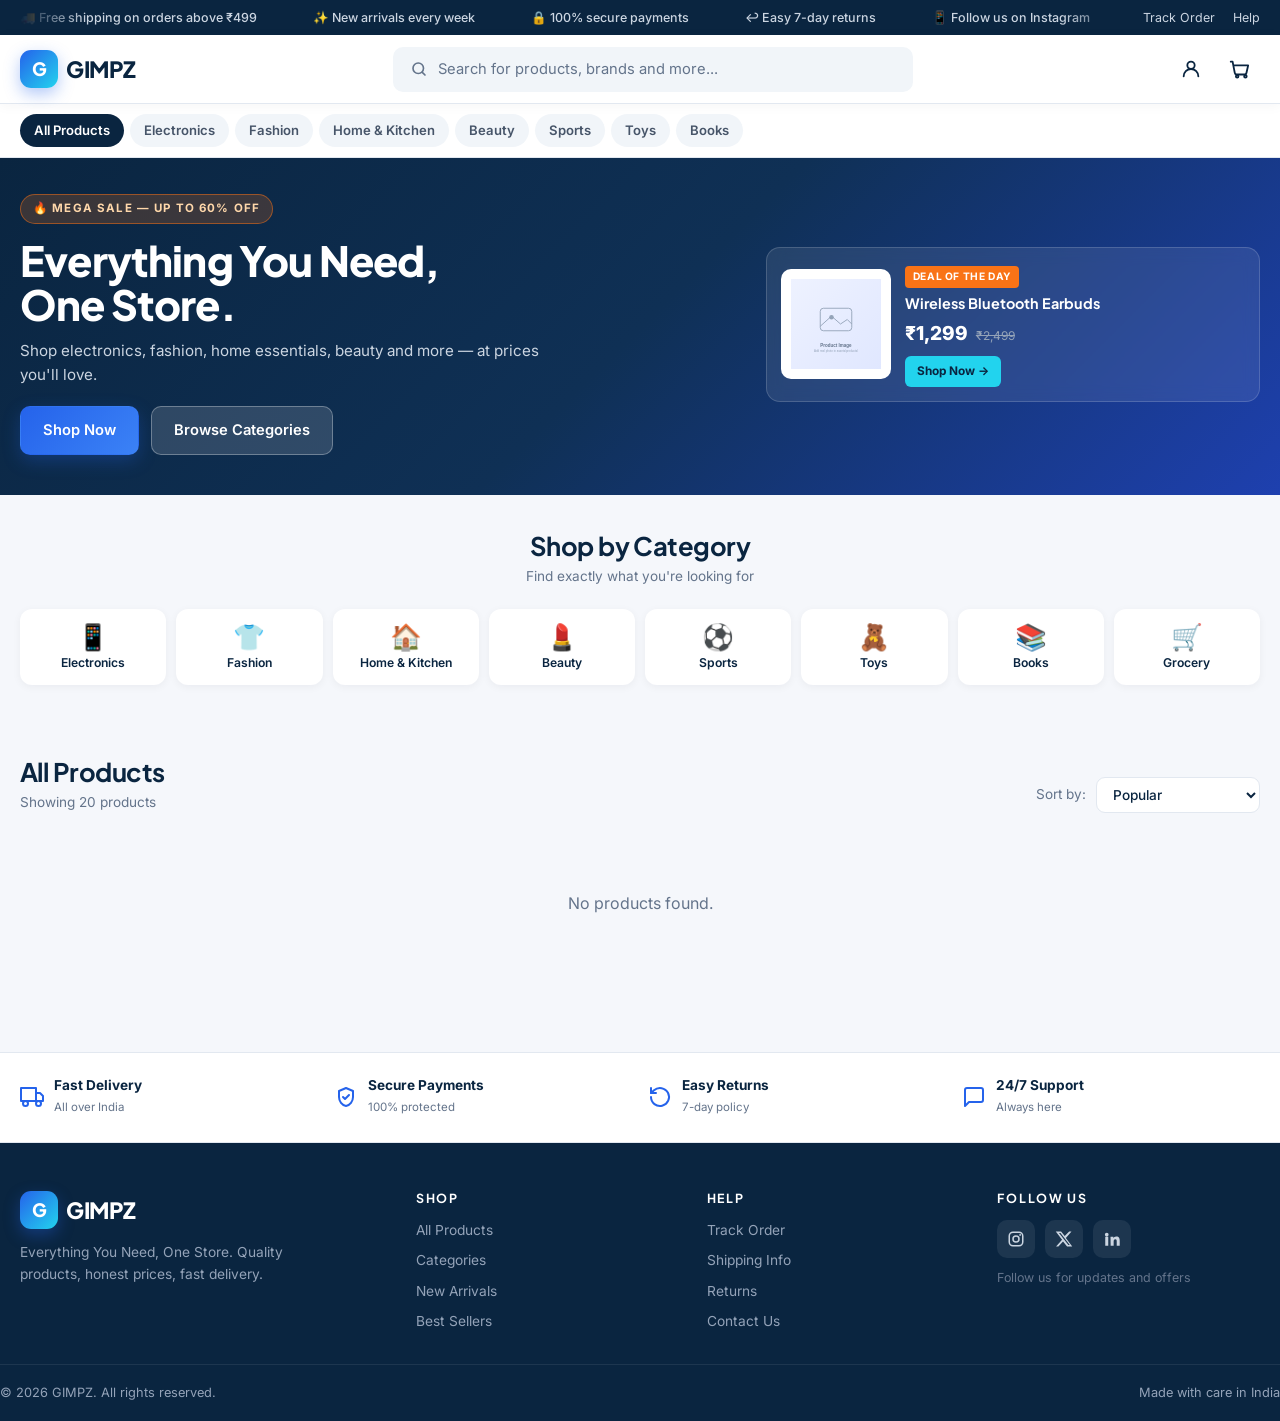
==== index.html @ 29046989 "Update index.html" ====
<!DOCTYPE html>
<html lang="en">
<head>
<meta charset="utf-8">
<meta name="viewport" content="width=device-width, initial-scale=1">
<meta name="theme-color" content="#0a2540">
<title>GIMPZ — Everything You Need, One Store</title>
<meta name="description" content="GIMPZ — online store for electronics, fashion, home, beauty, sports, toys, books and more.">
<link rel="icon" type="image/svg+xml" href="assets/favicon.svg">
<link rel="preconnect" href="https://fonts.googleapis.com">
<link rel="preconnect" href="https://fonts.gstatic.com" crossorigin>
<link rel="preconnect" href="https://qyzevydprpkjslnesrxq.supabase.co" crossorigin>
<link rel="dns-prefetch" href="https://qyzevydprpkjslnesrxq.supabase.co">
<link href="https://fonts.googleapis.com/css2?family=Inter:wght@400;500;600;700;800&family=Plus+Jakarta+Sans:wght@500;600;700;800&display=swap" rel="stylesheet">
<!-- Google Analytics -->
<script async src="https://www.googletagmanager.com/gtag/js?id=G-JSHQ0GHMHV"></script>
<script>
  window.dataLayer = window.dataLayer || [];
  function gtag(){dataLayer.push(arguments);}
  gtag('js', new Date());
  gtag('config', 'G-JSHQ0GHMHV', { send_page_view: true });
</script>
<link rel="stylesheet" href="style.css">
</head>
<body>

<div class="topbar">
  <div class="container topbar-inner">
    <div class="topbar-marquee">
      <div class="topbar-marquee-track">
        <a href="index.html#products">🚚 Free shipping on orders above ₹499</a>
        <a href="new-arrivals.html">✨ New arrivals every week</a>
        <a href="shipping.html">🔒 100% secure payments</a>
        <a href="returns.html">↩️ Easy 7-day returns</a>
        <a href="https://www.instagram.com/thegimpzz" target="_blank" rel="noopener">📱 Follow us on Instagram</a>
        <a href="best-sellers.html">💰 Best prices guaranteed</a>
        <a href="index.html#products">🚚 Free shipping on orders above ₹499</a>
        <a href="new-arrivals.html">✨ New arrivals every week</a>
        <a href="shipping.html">🔒 100% secure payments</a>
        <a href="returns.html">↩️ Easy 7-day returns</a>
        <a href="https://www.instagram.com/thegimpzz" target="_blank" rel="noopener">📱 Follow us on Instagram</a>
        <a href="best-sellers.html">💰 Best prices guaranteed</a>
      </div>
    </div>
    <span class="topbar-links">
      <a href="track-order.html">Track Order</a>
      <a href="contact.html">Help</a>
    </span>
  </div>
</div>

<header class="site-header" id="header">
  <div class="container header-inner">
    <a class="logo" href="index.html" aria-label="GIMPZ home">
      <span class="logo-mark">G</span>
      <span class="logo-text">GIMPZ</span>
    </a>
    <form class="header-search" role="search" onsubmit="return false;">
      <svg viewBox="0 0 24 24" width="18" height="18" fill="none" stroke="currentColor" stroke-width="2.2" stroke-linecap="round" aria-hidden="true"><circle cx="11" cy="11" r="7"/><path d="M20 20l-3.6-3.6"/></svg>
      <input type="search" id="searchInput" placeholder="Search for products, brands and more..." aria-label="Search products">
    </form>
    <nav class="header-actions" aria-label="Header actions">
      <a class="icon-btn" href="account.html" aria-label="Account">
        <svg viewBox="0 0 24 24" width="22" height="22" fill="none" stroke="currentColor" stroke-width="2" stroke-linecap="round" stroke-linejoin="round" aria-hidden="true"><circle cx="12" cy="8" r="4"/><path d="M4 20a8 8 0 0 1 16 0"/></svg>
      </a>
      <a class="icon-btn cart-icon-btn" href="cart.html" aria-label="Cart">
        <svg viewBox="0 0 24 24" width="22" height="22" fill="none" stroke="currentColor" stroke-width="2" stroke-linecap="round" stroke-linejoin="round" aria-hidden="true"><path d="M3 4h2l2.4 12.2a2 2 0 0 0 2 1.8h8.7a2 2 0 0 0 2-1.6L22 8H6"/><circle cx="10" cy="20" r="1.4"/><circle cx="19" cy="20" r="1.4"/></svg>
        <span class="cart-badge" style="display:none">0</span>
      </a>
    </nav>
  </div>
</header>

<nav class="cat-nav" aria-label="Categories">
  <div class="container cat-nav-inner">
    <button class="category-filter active" data-cat="all">All Products</button>
    <button class="category-filter" data-cat="Electronics">Electronics</button>
    <button class="category-filter" data-cat="Fashion">Fashion</button>
    <button class="category-filter" data-cat="Home &amp; Kitchen">Home &amp; Kitchen</button>
    <button class="category-filter" data-cat="Beauty">Beauty</button>
    <button class="category-filter" data-cat="Sports">Sports</button>
    <button class="category-filter" data-cat="Toys">Toys</button>
    <button class="category-filter" data-cat="Books">Books</button>
  </div>
</nav>

<main id="main">
  <section class="hero-banner">
    <div class="container hero-banner-inner">
      <div class="hero-banner-copy">
        <span class="hero-tag">🔥 MEGA SALE — UP TO 60% OFF</span>
        <h1>Everything You Need,<br>One Store.</h1>
        <p>Shop electronics, fashion, home essentials, beauty and more — at prices you'll love.</p>
        <div class="hero-banner-actions">
          <a class="btn btn-primary" href="#products">Shop Now</a>
          <a class="btn btn-ghost" href="#categories">Browse Categories</a>
        </div>
      </div>
      <div class="hero-banner-visual">
        <a class="hero-featured" href="product.html?id=1">
          <div class="hero-featured-img"><img src="assets/products/placeholder.svg" alt="Featured product"></div>
          <div class="hero-featured-info">
            <span class="hero-featured-tag">Deal of the Day</span>
            <h3>Wireless Bluetooth Earbuds</h3>
            <div class="hero-featured-price"><span class="hero-featured-now">₹1,299</span><span class="hero-featured-mrp">₹2,499</span></div>
            <span class="hero-featured-btn">Shop Now →</span>
          </div>
        </a>
      </div>
    </div>
  </section>

  <section class="section category-section" id="categories">
    <div class="container">
      <div class="section-head"><h2 class="section-title">Shop by Category</h2><p class="section-sub">Find exactly what you're looking for</p></div>
      <div class="category-grid">
        <a class="cat-card" href="#products" data-cat-nav="Electronics"><div class="cat-icon">📱</div><span>Electronics</span></a>
        <a class="cat-card" href="#products" data-cat-nav="Fashion"><div class="cat-icon">👕</div><span>Fashion</span></a>
        <a class="cat-card" href="#products" data-cat-nav="Home &amp; Kitchen"><div class="cat-icon">🏠</div><span>Home &amp; Kitchen</span></a>
        <a class="cat-card" href="#products" data-cat-nav="Beauty"><div class="cat-icon">💄</div><span>Beauty</span></a>
        <a class="cat-card" href="#products" data-cat-nav="Sports"><div class="cat-icon">⚽</div><span>Sports</span></a>
        <a class="cat-card" href="#products" data-cat-nav="Toys"><div class="cat-icon">🧸</div><span>Toys</span></a>
        <a class="cat-card" href="#products" data-cat-nav="Books"><div class="cat-icon">📚</div><span>Books</span></a>
        <a class="cat-card" href="#products" data-cat-nav="Grocery"><div class="cat-icon">🛒</div><span>Grocery</span></a>
      </div>
    </div>
  </section>

  <section class="section products-section" id="products">
    <div class="container">
      <div class="products-header">
        <div><h2 class="section-title">All Products</h2><p class="section-sub" id="productsCount">Showing 20 products</p></div>
        <div class="products-sort">
          <label for="sortSelect">Sort by:</label>
          <select id="sortSelect">
            <option value="popular">Popular</option>
            <option value="price-asc">Price: Low to High</option>
            <option value="price-desc">Price: High to Low</option>
            <option value="rating">Highest Rated</option>
          </select>
        </div>
      </div>
      <div class="product-grid" id="productGrid">
        <div class="product-card product-card-skel"><div class="skel-box"></div></div>
        <div class="product-card product-card-skel"><div class="skel-box"></div></div>
        <div class="product-card product-card-skel"><div class="skel-box"></div></div>
        <div class="product-card product-card-skel"><div class="skel-box"></div></div>
        <div class="product-card product-card-skel"><div class="skel-box"></div></div>
        <div class="product-card product-card-skel"><div class="skel-box"></div></div>
        <div class="product-card product-card-skel"><div class="skel-box"></div></div>
        <div class="product-card product-card-skel"><div class="skel-box"></div></div>
      </div>
    </div>
  </section>

  <section class="trust-strip">
    <div class="container trust-grid">
      <div class="trust-item"><svg viewBox="0 0 24 24" width="26" height="26" fill="none" stroke="currentColor" stroke-width="2" stroke-linecap="round" stroke-linejoin="round"><path d="M1 3h15v13H1z"/><path d="M16 8h4l3 3v5h-7"/><circle cx="5.5" cy="18.5" r="2.5"/><circle cx="18.5" cy="18.5" r="2.5"/></svg><div><strong>Fast Delivery</strong><span>All over India</span></div></div>
      <div class="trust-item"><svg viewBox="0 0 24 24" width="26" height="26" fill="none" stroke="currentColor" stroke-width="2" stroke-linecap="round" stroke-linejoin="round"><path d="M12 3l7 3v6c0 4.4-3 8.2-7 9-4-.8-7-4.6-7-9V6z"/><path d="M9 12l2 2 4-4"/></svg><div><strong>Secure Payments</strong><span>100% protected</span></div></div>
      <div class="trust-item"><svg viewBox="0 0 24 24" width="26" height="26" fill="none" stroke="currentColor" stroke-width="2" stroke-linecap="round" stroke-linejoin="round"><path d="M3 12a9 9 0 1 0 3-6.7L3 8"/><path d="M3 3v5h5"/></svg><div><strong>Easy Returns</strong><span>7-day policy</span></div></div>
      <div class="trust-item"><svg viewBox="0 0 24 24" width="26" height="26" fill="none" stroke="currentColor" stroke-width="2" stroke-linecap="round" stroke-linejoin="round"><path d="M21 15a2 2 0 0 1-2 2H7l-4 4V5a2 2 0 0 1 2-2h14a2 2 0 0 1 2 2z"/></svg><div><strong>24/7 Support</strong><span>Always here</span></div></div>
    </div>
  </section>
</main>

<footer class="site-footer">
  <div class="container footer-grid">
    <div class="footer-brand">
      <div class="logo"><span class="logo-mark">G</span><span class="logo-text">GIMPZ</span></div>
      <p class="footer-desc">Everything You Need, One Store. Quality products, honest prices, fast delivery.</p>
    </div>
    <div class="footer-col">
      <h3>Shop</h3>
      <ul>
        <li><a href="index.html#products">All Products</a></li>
        <li><a href="index.html#categories">Categories</a></li>
        <li><a href="new-arrivals.html">New Arrivals</a></li>
        <li><a href="best-sellers.html">Best Sellers</a></li>
      </ul>
    </div>
    <div class="footer-col">
      <h3>Help</h3>
      <ul>
        <li><a href="track-order.html">Track Order</a></li>
        <li><a href="shipping.html">Shipping Info</a></li>
        <li><a href="returns.html">Returns</a></li>
        <li><a href="contact.html">Contact Us</a></li>
      </ul>
    </div>
    <div class="footer-col">
      <h3>Follow Us</h3>
      <div class="social-row">
        <a class="social-link" href="https://www.instagram.com/thegimpzz" target="_blank" rel="noopener" aria-label="Instagram">
          <svg viewBox="0 0 24 24" width="18" height="18" fill="none" stroke="currentColor" stroke-width="2"><rect x="3" y="3" width="18" height="18" rx="5"/><circle cx="12" cy="12" r="4"/><circle cx="17.5" cy="6.5" r="1.2" fill="currentColor" stroke="none"/></svg>
        </a>
        <a class="social-link" href="https://x.com/TGimpzz49730" target="_blank" rel="noopener" aria-label="X">
          <svg viewBox="0 0 24 24" width="18" height="18" fill="currentColor"><path d="M18.9 2H22l-7.5 8.5L23 22h-6.9l-5.4-6.6L4.5 22H1.4l8-9.1L1 2h7.1l4.9 6.1L18.9 2zm-1.1 18h1.9L7.3 4H5.3l12.5 16z"/></svg>
        </a>
        <a class="social-link" href="https://www.linkedin.com/in/gimpz" target="_blank" rel="noopener" aria-label="LinkedIn">
          <svg viewBox="0 0 24 24" width="18" height="18" fill="currentColor"><path d="M4.98 3.5a2.5 2.5 0 1 1 0 5 2.5 2.5 0 0 1 0-5zM3 9h4v12H3zM10 9h3.8v1.7h.1c.5-1 1.8-2 3.7-2 4 0 4.7 2.5 4.7 5.9V21h-4v-5.6c0-1.3 0-3.1-1.9-3.1s-2.2 1.5-2.2 3V21h-4z"/></svg>
        </a>
      </div>
      <p class="social-note">Follow us for updates and offers</p>
    </div>
  </div>
  <div class="container footer-bottom">
    <p>&copy; <span id="year">2026</span> GIMPZ. All rights reserved.</p>
    <p>Made with care in India</p>
  </div>
</footer>

<script src="script.js"></script>
<script>
  document.getElementById('year').textContent = new Date().getFullYear();
  document.querySelectorAll('[data-cat-nav]').forEach(function (link) {
    link.addEventListener('click', function () {
      var cat = link.getAttribute('data-cat-nav');
      setTimeout(function () {
        var btn = document.querySelector('.category-filter[data-cat="' + cat + '"]');
        if (btn) btn.click();
      }, 100);
    });
  });
  var countEl = document.getElementById('productsCount');
  var grid = document.getElementById('productGrid');
  if (countEl && grid) {
    var obs = new MutationObserver(function () {
      var n = grid.querySelectorAll('.product-card:not(.product-card-skel)').length;
      if (n > 0) countEl.textContent = 'Showing ' + n + ' product' + (n === 1 ? '' : 's');
    });
    obs.observe(grid, { childList: true });
  }
</script>
</body>
</html>
---- style.css ----
/* ============================================================
   GIMPZ — MAIN STYLESHEET (fresh, clean, consolidated)
   ============================================================ */

/* ---------- RESET & BASE ---------- */
*,*::before,*::after{box-sizing:border-box;margin:0;padding:0}
html{scroll-behavior:smooth;-webkit-text-size-adjust:100%}
body{
  font-family:'Inter',system-ui,-apple-system,'Segoe UI',Roboto,sans-serif;
  font-size:16px;line-height:1.55;color:#0f172a;background:#f5f7fb;
  -webkit-font-smoothing:antialiased;overflow-x:hidden;
}
img{max-width:100%;display:block}
a{color:inherit;text-decoration:none}
ul{list-style:none}
button,input,select,textarea{font:inherit;color:inherit}
button{cursor:pointer;background:none;border:0}
h1,h2,h3,h4{font-family:'Plus Jakarta Sans','Inter',sans-serif;color:#0a2540;line-height:1.2;font-weight:700}

:root{
  --navy:#0a2540;--navy-2:#0f3055;--blue:#2563eb;--blue-2:#3b82f6;
  --cyan:#22d3ee;--orange:#f97316;--green:#10b981;
  --ink:#0f172a;--slate:#475569;--muted:#64748b;--line:#e2e8f0;
  --bg:#f5f7fb;--white:#ffffff;
  --radius:14px;--radius-sm:10px;
  --shadow:0 2px 8px rgba(15,23,42,.05);
  --shadow-md:0 8px 24px rgba(15,23,42,.08);
  --shadow-lg:0 20px 50px rgba(15,23,42,.12);
  --max:1280px;
}

.container{width:100%;max-width:var(--max);margin:0 auto;padding:0 20px}

/* ---------- BUTTONS ---------- */
.btn{
  display:inline-flex;align-items:center;justify-content:center;gap:8px;
  padding:12px 22px;border-radius:10px;font-weight:600;font-size:.92rem;
  border:1.5px solid transparent;cursor:pointer;transition:.2s ease;white-space:nowrap;
  font-family:inherit;
}
.btn-primary{background:linear-gradient(135deg,#2563eb,#3b82f6);color:#fff;box-shadow:0 6px 18px rgba(37,99,235,.28)}
.btn-primary:hover{transform:translateY(-1px);box-shadow:0 10px 26px rgba(37,99,235,.4)}
.btn-outline{background:#fff;color:var(--navy);border-color:var(--line)}
.btn-outline:hover{border-color:var(--blue);color:var(--blue)}
.btn-ghost{background:rgba(255,255,255,.14);color:#fff;border-color:rgba(255,255,255,.3)}
.btn-ghost:hover{background:rgba(255,255,255,.22)}
.btn-lg{padding:15px 28px;font-size:1rem}
.btn-block{width:100%}

/* ---------- TOPBAR (marquee) ---------- */
.topbar{background:#0a2540;color:#cbd5e1;font-size:.78rem;padding:8px 0;overflow:hidden}
.topbar-inner{display:flex;justify-content:space-between;align-items:center;gap:14px}
.topbar-marquee{
  flex:1;overflow:hidden;position:relative;
  -webkit-mask-image:linear-gradient(90deg,transparent 0%,#000 6%,#000 94%,transparent 100%);
          mask-image:linear-gradient(90deg,transparent 0%,#000 6%,#000 94%,transparent 100%);
}
.topbar-marquee-track{
  display:inline-flex;gap:56px;white-space:nowrap;
  animation:topbarScroll 26s linear infinite;will-change:transform;
}
.topbar-marquee-track a{color:#cbd5e1;font-weight:500;text-decoration:none;transition:color .2s;cursor:pointer}
.topbar-marquee-track a:hover{color:#fff;text-decoration:underline}
.topbar-marquee:hover .topbar-marquee-track{animation-play-state:paused}
@keyframes topbarScroll{from{transform:translateX(0)}to{transform:translateX(-50%)}}
.topbar-links{display:flex;gap:18px;flex-shrink:0}
.topbar-links a:hover{color:#fff}

/* ---------- HEADER ---------- */
.site-header{background:#fff;border-bottom:1px solid var(--line);position:sticky;top:0;z-index:200;box-shadow:0 2px 12px rgba(15,23,42,.04)}
.header-inner{display:flex;align-items:center;justify-content:space-between;gap:20px;height:68px}
.logo{display:flex;align-items:center;gap:8px;font-family:'Plus Jakarta Sans',sans-serif;font-weight:800;font-size:1.4rem;color:var(--navy)}
.logo-mark{
  width:38px;height:38px;border-radius:11px;
  background:linear-gradient(135deg,#2563eb,#22d3ee);
  color:#fff;display:grid;place-items:center;
  font-weight:800;font-size:1.15rem;
  box-shadow:0 6px 16px rgba(37,99,235,.35);
}
.logo-text{letter-spacing:-.02em}

.header-search{
  flex:1;max-width:520px;
  display:flex;align-items:center;gap:10px;
  background:#f1f5f9;border:1.5px solid transparent;border-radius:10px;
  padding:10px 16px;transition:.2s;
}
.header-search:focus-within{border-color:var(--blue);background:#fff;box-shadow:0 0 0 4px rgba(37,99,235,.09)}
.header-search svg{color:var(--muted);flex-shrink:0}
.header-search input{flex:1;background:transparent;border:0;outline:none;font-size:.92rem}
.header-search input::placeholder{color:var(--muted)}

.header-actions{display:flex;align-items:center;gap:6px}
.icon-btn{
  position:relative;width:42px;height:42px;border-radius:10px;
  display:grid;place-items:center;color:var(--navy);transition:.2s;
}
.icon-btn:hover{background:#f1f5f9;color:var(--blue)}
.cart-icon-btn .cart-badge{
  position:absolute;top:2px;right:2px;
  min-width:20px;height:20px;padding:0 6px;
  background:#ef4444;color:#fff;font-size:.7rem;font-weight:700;
  border-radius:999px;display:grid;place-items:center;border:2px solid #fff;
}

/* Mobile search bar — hidden */
.search-bar{display:none;padding-bottom:0;height:0;overflow:hidden}
.search-bar.open{display:block;height:auto;padding-bottom:14px}
.search-bar input{
  width:100%;padding:12px 16px;border:1.5px solid var(--line);
  border-radius:10px;font-size:.92rem;
}
.search-bar input:focus{outline:none;border-color:var(--blue)}

/* Hide redundant search toggle icon */
#searchToggle{display:none !important}

/* ---------- CATEGORY NAV ---------- */
.cat-nav{background:#fff;border-bottom:1px solid var(--line);position:sticky;top:68px;z-index:150}
.cat-nav-inner{display:flex;gap:6px;padding:10px 20px;overflow-x:auto;scrollbar-width:none}
.cat-nav-inner::-webkit-scrollbar{display:none}
.category-filter{
  padding:6px 14px;border-radius:999px;
  font-size:.82rem;font-weight:600;color:var(--slate);
  background:#f1f5f9;white-space:nowrap;transition:.2s;
}
.category-filter:hover{background:#e2e8f0;color:var(--navy)}
.category-filter.active{background:var(--navy);color:#fff}

/* ---------- HERO BANNER ---------- */
.hero-banner{
  background:linear-gradient(135deg,#0a2540 0%,#0f3055 50%,#1e40af 100%);
  color:#fff;padding:36px 0 40px;position:relative;overflow:hidden;
}
.hero-banner-inner{
  display:grid;grid-template-columns:1.3fr .9fr;gap:32px;align-items:center;position:relative;
}
.hero-tag{
  display:inline-block;background:rgba(249,115,22,.2);color:#fed7aa;
  border:1px solid rgba(249,115,22,.5);
  font-size:.72rem;font-weight:700;letter-spacing:.1em;
  padding:5px 12px;border-radius:999px;margin-bottom:14px;
}
.hero-banner h1{
  font-size:clamp(1.6rem,4vw,2.6rem);
  font-weight:800;color:#fff;letter-spacing:-.02em;line-height:1.08;margin-bottom:12px;
}
.hero-banner p{color:#cbd5e1;font-size:.95rem;max-width:520px;margin-bottom:20px}
.hero-banner-actions{display:flex;gap:12px;flex-wrap:wrap}
.hero-banner-visual{position:relative;display:none}
.hero-featured{
  display:flex;align-items:center;gap:14px;
  background:rgba(255,255,255,.09);border:1px solid rgba(255,255,255,.16);
  border-radius:14px;padding:14px;backdrop-filter:blur(8px);
  text-decoration:none;transition:.25s;
}
.hero-featured:hover{background:rgba(255,255,255,.14);transform:translateY(-2px)}
.hero-featured-img{
  width:110px;height:110px;flex-shrink:0;background:#fff;
  border-radius:10px;display:grid;place-items:center;padding:10px;
}
.hero-featured-img img{width:100%;height:100%;object-fit:contain}
.hero-featured-info{flex:1;min-width:0}
.hero-featured-tag{
  display:inline-block;background:#f97316;color:#fff;
  font-size:.64rem;font-weight:700;letter-spacing:.06em;
  padding:3px 8px;border-radius:4px;margin-bottom:6px;text-transform:uppercase;
}
.hero-featured-info h3{
  font-size:.9rem;color:#fff;margin-bottom:6px;line-height:1.3;
  display:-webkit-box;-webkit-line-clamp:2;-webkit-box-orient:vertical;overflow:hidden;
}
.hero-featured-price{display:flex;align-items:baseline;gap:8px;margin-bottom:8px}
.hero-featured-now{font-size:1.2rem;font-weight:800;color:#fff}
.hero-featured-mrp{font-size:.75rem;color:#94a3b8;text-decoration:line-through}
.hero-featured-btn{
  display:inline-flex;align-items:center;gap:6px;
  background:#22d3ee;color:#0a2540;
  padding:6px 12px;border-radius:6px;
  font-size:.74rem;font-weight:700;transition:.2s;
}
.hero-featured:hover .hero-featured-btn{background:#fff}

/* ---------- TRUST STRIP ---------- */
.trust-strip{
  background:#fff;border-top:1px solid var(--line);
  border-bottom:1px solid var(--line);padding:24px 0;margin-top:40px;
}
.trust-grid{display:grid;grid-template-columns:repeat(4,1fr);gap:16px}
.trust-item{display:flex;align-items:center;gap:10px}
.trust-item svg{color:var(--blue);flex-shrink:0;width:24px;height:24px}
.trust-item strong{display:block;font-size:.85rem;color:var(--navy);font-weight:700;line-height:1.2}
.trust-item span{font-size:.72rem;color:var(--muted);line-height:1.2}

/* ---------- SECTIONS ---------- */
.section{padding:36px 0}
.section-head{text-align:center;margin-bottom:22px}
.section-title{font-size:clamp(1.25rem,2.4vw,1.6rem);letter-spacing:-.02em}
.section-sub{color:var(--muted);margin-top:4px;font-size:.85rem}

/* ---------- CATEGORY CARDS ---------- */
.category-section{background:#f5f7fb}
.category-grid{display:grid;grid-template-columns:repeat(8,1fr);gap:10px}
.cat-card{
  background:#fff;border-radius:12px;padding:14px 8px;
  display:flex;flex-direction:column;align-items:center;gap:6px;
  text-align:center;font-weight:600;font-size:.76rem;color:var(--navy);
  box-shadow:var(--shadow);transition:.2s;border:1.5px solid transparent;line-height:1.2;
}
.cat-card:hover{transform:translateY(-2px);border-color:var(--blue);box-shadow:0 10px 22px rgba(37,99,235,.12)}
.cat-icon{font-size:1.6rem;line-height:1}

/* ---------- PRODUCTS ---------- */
.products-section{background:#f5f7fb}
.products-header{display:flex;justify-content:space-between;align-items:flex-end;gap:16px;margin-bottom:18px;flex-wrap:wrap}
.products-sort{display:flex;align-items:center;gap:10px;font-size:.85rem;color:var(--muted)}
.products-sort select{
  padding:8px 12px;border:1.5px solid var(--line);border-radius:9px;
  background:#fff;font-size:.85rem;color:var(--navy);font-weight:500;
}
.products-sort select:focus{outline:none;border-color:var(--blue)}
.product-grid{display:grid;grid-template-columns:repeat(auto-fill,minmax(200px,1fr));gap:14px}
.product-card{
  background:#fff;border-radius:12px;overflow:hidden;
  display:flex;flex-direction:column;
  box-shadow:var(--shadow);transition:.25s;border:1.5px solid transparent;
}
.product-card:hover{transform:translateY(-3px);box-shadow:0 14px 32px rgba(15,23,42,.1);border-color:#dbeafe}
.product-card-link{display:flex;flex-direction:column;flex:1}
.product-card-thumb{
  position:relative;aspect-ratio:1/1;overflow:hidden;
  background:linear-gradient(160deg,#eef2ff 0%,#e0e7ff 100%);
  display:grid;place-items:center;padding:16px;
}
.product-card-thumb img{width:100%;height:100%;object-fit:contain;transition:.4s ease}
.product-card:hover .product-card-thumb img{transform:scale(1.06)}
.discount-tag{
  position:absolute;top:8px;left:8px;
  background:#16a34a;color:#fff;
  font-size:.66rem;font-weight:700;letter-spacing:.04em;
  padding:3px 8px;border-radius:5px;
}
.product-card-body{padding:12px 14px 0;display:flex;flex-direction:column;gap:5px;flex:1}
.product-brand{font-size:.68rem;font-weight:700;color:var(--muted);letter-spacing:.04em;text-transform:uppercase}
.product-name{
  font-size:.9rem;font-weight:600;color:var(--navy);line-height:1.35;
  display:-webkit-box;-webkit-line-clamp:2;-webkit-box-orient:vertical;
  overflow:hidden;min-height:2.5em;
}
.product-rating{display:flex;align-items:center;gap:6px}
.rating-pill{
  display:inline-flex;align-items:center;gap:3px;
  background:#16a34a;color:#fff;font-size:.7rem;font-weight:700;
  padding:2px 7px;border-radius:5px;
}
.product-price-row{display:flex;align-items:baseline;gap:8px;margin-top:auto;padding-bottom:4px}
.price{font-size:1.05rem;font-weight:800;color:var(--navy)}
.mrp{font-size:.78rem;color:var(--muted);text-decoration:line-through}
.add-cart-btn{
  margin:12px 14px 14px;padding:10px 16px;border-radius:9px;
  background:#0a2540;color:#fff;font-size:.82rem;font-weight:700;transition:.2s;
}
.add-cart-btn:hover{background:var(--blue)}
.no-products{grid-column:1/-1;text-align:center;padding:60px 20px;color:var(--muted);font-size:1rem}

/* Product grid skeleton */
.product-card-skel{pointer-events:none;box-shadow:none;border:1px solid #f1f5f9}
.product-card-skel .skel-box{
  width:100%;aspect-ratio:1 / 1.35;border-radius:12px;
  background:linear-gradient(90deg,#eef2ff 0%,#e0e7ff 50%,#eef2ff 100%);
  background-size:200% 100%;animation:pdShimmer 1.4s ease-in-out infinite;
}

/* ---------- PRODUCT DETAIL ---------- */
.page-product{padding:24px 0 70px}
.breadcrumb{display:flex;gap:8px;font-size:.82rem;color:var(--muted);margin-bottom:20px;flex-wrap:wrap}
.breadcrumb a:hover{color:var(--blue)}
.pd-grid{
  display:grid;grid-template-columns:1fr 1fr;gap:36px;
  background:#fff;border-radius:16px;padding:28px;box-shadow:var(--shadow);
}
.pd-gallery{display:flex;flex-direction:column;gap:12px}
.pd-image{
  position:relative;aspect-ratio:1/1;border-radius:14px;
  background:linear-gradient(160deg,#eef2ff 0%,#e0e7ff 100%);
  display:grid;place-items:center;padding:32px;overflow:hidden;
}
.pd-image img{width:100%;height:100%;object-fit:contain;transition:opacity .25s ease}
.pd-img-count{
  position:absolute;top:12px;right:12px;
  background:rgba(10,37,64,.85);color:#fff;
  font-size:.7rem;font-weight:600;padding:4px 10px;border-radius:999px;
  backdrop-filter:blur(6px);
}
.pd-thumbs{display:flex;gap:10px;overflow-x:auto;padding:4px 0 6px;scrollbar-width:thin}
.pd-thumbs::-webkit-scrollbar{height:6px}
.pd-thumbs::-webkit-scrollbar-thumb{background:#cbd5e1;border-radius:3px}
.pd-thumb{
  width:72px;height:72px;flex-shrink:0;border-radius:10px;overflow:hidden;
  border:2px solid transparent;background:#f1f5f9;padding:6px;cursor:pointer;transition:.2s;
}
.pd-thumb img{width:100%;height:100%;object-fit:contain;display:block}
.pd-thumb:hover{border-color:#bfdbfe}
.pd-thumb.active{border-color:#2563eb;box-shadow:0 4px 12px rgba(37,99,235,.25)}
.pd-brand{font-size:.74rem;font-weight:700;color:var(--muted);letter-spacing:.06em;text-transform:uppercase}
.pd-title{font-size:clamp(1.2rem,2.4vw,1.6rem);margin:8px 0 10px;letter-spacing:-.02em}
.pd-rating{display:flex;align-items:center;gap:12px;margin-bottom:14px;flex-wrap:wrap}
.pd-stock{font-size:.82rem;font-weight:600;color:#16a34a}
.pd-price{display:flex;align-items:baseline;gap:12px;margin-bottom:18px;flex-wrap:wrap}
.pd-now{font-size:1.7rem;font-weight:800;color:var(--navy)}
.pd-mrp{font-size:.95rem;color:var(--muted);text-decoration:line-through}
.pd-disc{font-size:.82rem;font-weight:700;color:#16a34a;background:#dcfce7;padding:3px 9px;border-radius:6px}
.pd-desc{color:var(--slate);line-height:1.7;margin-bottom:22px;font-size:.94rem}
.pd-actions{display:flex;gap:12px;flex-wrap:wrap}
.pd-actions .btn{flex:1;min-width:150px}

/* Product detail skeleton */
.pd-skeleton{
  display:grid;grid-template-columns:1fr 1fr;gap:36px;
  background:#fff;border-radius:16px;padding:28px;box-shadow:var(--shadow);
}
.pd-skel-gallery{display:flex;flex-direction:column;gap:12px}
.pd-skel-image{
  aspect-ratio:1/1;border-radius:14px;
  background:linear-gradient(90deg,#eef2ff 0%,#e0e7ff 50%,#eef2ff 100%);
  background-size:200% 100%;animation:pdShimmer 1.4s ease-in-out infinite;
}
.pd-skel-info{display:flex;flex-direction:column;gap:14px;padding-top:6px}
.pd-skel-line{
  height:14px;border-radius:6px;
  background:linear-gradient(90deg,#f1f5f9 0%,#e2e8f0 50%,#f1f5f9 100%);
  background-size:200% 100%;animation:pdShimmer 1.4s ease-in-out infinite;
}
.pd-skel-line.short{width:30%;height:11px}
.pd-skel-line.title{width:80%;height:24px;border-radius:8px}
.pd-skel-line.medium{width:50%;height:12px}
.pd-skel-line.price{width:40%;height:28px;border-radius:8px;margin-top:6px}
.pd-skel-btn{
  height:46px;width:100%;border-radius:10px;margin-top:12px;
  background:linear-gradient(90deg,#f1f5f9 0%,#e2e8f0 50%,#f1f5f9 100%);
  background-size:200% 100%;animation:pdShimmer 1.4s ease-in-out infinite;
}
@keyframes pdShimmer{
  0%{background-position:200% 0}
  100%{background-position:-200% 0}
}

/* ---------- CART PAGE ---------- */
.page-cart{padding:24px 0 70px}
.page-title{font-size:clamp(1.3rem,2.6vw,1.7rem);margin-bottom:22px;letter-spacing:-.02em}
.cart-layout{display:grid;grid-template-columns:1.6fr .9fr;gap:22px;align-items:start}
.cart-block{background:#fff;border-radius:14px;padding:20px;box-shadow:var(--shadow);margin-bottom:16px}
.block-title{font-size:.98rem;margin-bottom:16px;padding-bottom:12px;border-bottom:1px solid var(--line)}
.cart-list{display:flex;flex-direction:column;gap:12px}
.cart-item{
  display:grid;grid-template-columns:80px 1fr auto auto auto;
  gap:14px;align-items:center;padding:12px;
  border:1px solid var(--line);border-radius:11px;transition:.2s;
}
.cart-item:hover{border-color:#bfdbfe;background:#f8fbff}
.cart-item-img{width:80px;height:80px;border-radius:10px;background:#eef2ff;display:grid;place-items:center;padding:9px}
.cart-item-img img{width:100%;height:100%;object-fit:contain}
.cart-item-info h3{font-size:.88rem;font-weight:600;color:var(--navy);margin-bottom:3px;line-height:1.3}
.cart-item-brand{font-size:.7rem;color:var(--muted);text-transform:uppercase;letter-spacing:.04em;font-weight:600}
.cart-item-price{font-size:.86rem;color:var(--navy);font-weight:700;margin-top:5px}
.cart-item-qty{display:flex;align-items:center;gap:5px;border:1px solid var(--line);border-radius:8px;padding:3px}
.qty-btn{
  width:26px;height:26px;border-radius:6px;
  background:#f1f5f9;color:var(--navy);
  font-weight:700;font-size:.95rem;
  display:grid;place-items:center;transition:.15s;
}
.qty-btn:hover{background:var(--blue);color:#fff}
.qty-num{min-width:24px;text-align:center;font-weight:700;font-size:.88rem}
.cart-item-total{font-weight:800;font-size:.95rem;color:var(--navy);white-space:nowrap}
.cart-item-remove{
  width:28px;height:28px;border-radius:50%;
  background:#fee2e2;color:#dc2626;font-size:1rem;font-weight:700;
  display:grid;place-items:center;transition:.2s;
}
.cart-item-remove:hover{background:#dc2626;color:#fff}
.cart-empty{text-align:center;padding:60px 20px}
.cart-empty h2{font-size:1.2rem;margin-bottom:10px}
.cart-empty p{color:var(--muted);margin-bottom:22px}
.cart-summary{
  background:#fff;border-radius:14px;padding:20px;
  box-shadow:var(--shadow);position:sticky;top:96px;
}
.summary-title{font-size:.98rem;margin-bottom:16px;padding-bottom:12px;border-bottom:1px solid var(--line)}
.summary-row{display:flex;justify-content:space-between;margin-bottom:10px;font-size:.9rem;color:var(--slate)}
.summary-row span:last-child{color:var(--navy);font-weight:600}
.summary-divider{height:1px;background:var(--line);margin:14px 0}
.summary-row.total{font-size:1.05rem;font-weight:800;color:var(--navy)}
.summary-row.total span:last-child{font-size:1.25rem;color:var(--navy);font-weight:800}
.summary-trust{
  margin-top:18px;padding-top:16px;border-top:1px solid var(--line);
  display:flex;flex-direction:column;gap:7px;font-size:.82rem;color:var(--muted);
}

/* ---------- SAVED ADDRESSES (cart page) ---------- */
.saved-address-list{display:flex;flex-direction:column;gap:10px}
.saved-address-card{
  text-align:left;background:#f8fafc;border:1.5px solid #e2e8f0;border-radius:11px;
  padding:12px 14px;cursor:pointer;transition:.15s;font-family:inherit;color:inherit;width:100%;
}
.saved-address-card:hover{border-color:#bfdbfe;background:#f8fbff}
.saved-address-card.active{border-color:#2563eb;background:#eff6ff;box-shadow:0 0 0 3px rgba(37,99,235,.08)}
.saved-address-label{font-size:.74rem;font-weight:700;color:#2563eb;letter-spacing:.04em;text-transform:uppercase;margin-bottom:6px}
.saved-address-body{font-size:.85rem;color:#475569;line-height:1.5}
.saved-address-body strong{color:#0a2540;font-weight:700}

/* ---------- CHECKOUT FORM ---------- */
.checkout-form{display:flex;flex-direction:column;gap:14px}
.form-row{display:grid;grid-template-columns:1fr 1fr;gap:14px}
.form-field{display:flex;flex-direction:column;gap:6px}
.form-field label{font-size:.8rem;font-weight:600;color:var(--navy)}
.form-field input,.form-field textarea,.form-field select{
  padding:11px 14px;border:1.5px solid var(--line);border-radius:9px;
  background:#fbfcfe;font-size:.9rem;font-family:inherit;transition:.2s;resize:vertical;
}
.form-field input:focus,.form-field textarea:focus,.form-field select:focus{
  outline:none;border-color:var(--blue);background:#fff;
  box-shadow:0 0 0 4px rgba(37,99,235,.09);
}
.payment-options{display:flex;flex-direction:column;gap:8px;margin-top:4px}
.pay-opt{
  display:flex;align-items:center;gap:10px;
  padding:11px 14px;border:1.5px solid var(--line);border-radius:9px;
  cursor:pointer;transition:.2s;font-size:.88rem;color:var(--slate);
}
.pay-opt:hover{border-color:#bfdbfe;background:#f8fbff}
.pay-opt input{accent-color:var(--blue)}
.pay-opt input:checked ~ span{color:var(--navy);font-weight:600}
.checkout-note{
  font-size:.8rem;color:var(--muted);background:#f8fbff;
  border:1px solid #dbeafe;border-radius:9px;padding:11px 14px;line-height:1.55;
}
.checkout-note b{color:var(--navy)}
.form-status{margin-top:10px;font-size:.86rem;font-weight:600;text-align:center;min-height:1.2em}
.form-status.ok{color:#16a34a}
.form-status.err{color:#dc2626}

/* ---------- ORDER SUCCESS ---------- */
.page-success{padding:50px 0 70px}
.success-wrap{
  max-width:600px;margin:0 auto;background:#fff;border-radius:18px;
  padding:42px 32px;text-align:center;box-shadow:var(--shadow-md);
}
.success-icon{
  width:72px;height:72px;border-radius:50%;
  background:linear-gradient(135deg,#10b981,#22d3ee);
  color:#fff;display:grid;place-items:center;margin:0 auto 20px;
  box-shadow:0 14px 40px rgba(16,185,129,.35);
}
.success-wrap h1{font-size:1.5rem;margin-bottom:12px}
.success-lead{color:var(--slate);font-size:.94rem;line-height:1.7;margin-bottom:26px}
.success-lead b{color:var(--navy)}
.success-steps{display:flex;flex-direction:column;gap:12px;text-align:left;margin-bottom:26px}
.step{display:flex;align-items:flex-start;gap:12px;padding:12px;background:#f8fbff;border-radius:10px;border:1px solid #dbeafe}
.step-num{
  width:30px;height:30px;border-radius:50%;flex-shrink:0;
  background:var(--blue);color:#fff;font-weight:700;
  display:grid;place-items:center;font-size:.85rem;
}
.step strong{display:block;font-size:.9rem;color:var(--navy);margin-bottom:2px}
.step span{font-size:.8rem;color:var(--muted)}
.success-actions{display:flex;gap:12px;justify-content:center;flex-wrap:wrap}

/* ---------- FOOTER ---------- */
.site-footer{background:#0a2540;color:#94a3b8;padding:48px 0 0}
.footer-grid{display:grid;grid-template-columns:1.4fr 1fr 1fr 1fr;gap:28px;padding-bottom:32px}
.footer-brand .logo{color:#fff;margin-bottom:12px}
.footer-brand .logo-mark{color:#fff}
.footer-desc{font-size:.86rem;max-width:300px;line-height:1.6}
.footer-col h3{color:#fff;font-size:.78rem;letter-spacing:.14em;text-transform:uppercase;margin-bottom:14px}
.footer-col ul{display:flex;flex-direction:column;gap:9px;font-size:.86rem}
.footer-col a:hover{color:#60a5fa}
.social-row{display:flex;gap:10px;flex-wrap:wrap}
.social-link{
  width:38px;height:38px;border-radius:10px;
  background:rgba(255,255,255,.08);
  display:grid;place-items:center;
  color:#cbd5e1;transition:.2s;
}
.social-link:hover{background:rgba(255,255,255,.16);color:#fff}
.social-note{font-size:.78rem;color:#64748b;margin-top:10px}
.footer-bottom{
  border-top:1px solid rgba(255,255,255,.08);
  padding:18px 0;display:flex;justify-content:space-between;flex-wrap:wrap;gap:8px;font-size:.8rem;
}

/* ---------- TOAST ---------- */
.toast{
  position:fixed;bottom:28px;left:50%;
  transform:translateX(-50%) translateY(100px);
  background:#0a2540;color:#fff;padding:13px 22px;border-radius:10px;
  font-size:.88rem;font-weight:600;
  box-shadow:0 12px 30px rgba(0,0,0,.25);
  z-index:9999;opacity:0;
  transition:.35s cubic-bezier(.2,.9,.3,1.2);
  pointer-events:none;
}
.toast.show{opacity:1;transform:translateX(-50%) translateY(0)}

/* ---------- INFO PAGES ---------- */
.page-info{padding:24px 0 70px}
.info-hero{
  text-align:center;padding:32px 20px;
  background:linear-gradient(135deg,#0a2540,#0f3055);
  color:#fff;border-radius:16px;margin-bottom:28px;
}
.info-hero-icon{font-size:3rem;margin-bottom:12px;line-height:1}
.info-hero h1{font-size:clamp(1.5rem,3vw,2.2rem);color:#fff;margin-bottom:8px;letter-spacing:-.02em}
.info-hero p{color:#cbd5e1;font-size:.95rem}
.info-grid{display:grid;grid-template-columns:repeat(4,1fr);gap:14px;margin-bottom:32px}
.info-card{
  background:#fff;border-radius:12px;padding:20px 16px;
  border:1px solid var(--line);text-align:center;transition:.2s;
}
.info-card:hover{border-color:#bfdbfe;box-shadow:0 8px 20px rgba(37,99,235,.08)}
.info-card-icon{font-size:2rem;margin-bottom:10px;line-height:1}
.info-card h3{font-size:.94rem;color:var(--navy);margin-bottom:8px}
.info-card p{font-size:.82rem;color:var(--slate);line-height:1.5}
.info-section{
  background:#fff;border-radius:12px;padding:24px;
  border:1px solid var(--line);margin-bottom:16px;
}
.info-section h2{
  font-size:1.15rem;color:var(--navy);margin-bottom:16px;
  padding-bottom:12px;border-bottom:1px solid var(--line);
}
.info-section p{color:var(--slate);font-size:.92rem;line-height:1.65;margin-bottom:12px}
.info-table{width:100%;border-collapse:collapse;font-size:.88rem}
.info-table th,.info-table td{padding:12px 14px;text-align:left;border-bottom:1px solid var(--line)}
.info-table th{
  font-weight:700;color:var(--navy);background:#f8fbff;font-size:.8rem;
  letter-spacing:.04em;text-transform:uppercase;
}
.info-table td{color:var(--slate)}
.info-table tr:last-child td{border-bottom:0}
.info-steps{list-style:none;counter-reset:step;display:flex;flex-direction:column;gap:12px}
.info-steps li{
  position:relative;padding:12px 12px 12px 52px;
  background:#f8fbff;border:1px solid #dbeafe;
  border-radius:10px;font-size:.9rem;color:var(--slate);line-height:1.55;
}
.info-steps li::before{
  counter-increment:step;content:counter(step);
  position:absolute;left:12px;top:50%;transform:translateY(-50%);
  width:28px;height:28px;border-radius:50%;
  background:var(--blue);color:#fff;
  display:grid;place-items:center;font-weight:700;font-size:.85rem;
}
.info-steps li b{color:var(--navy)}
.info-actions{display:flex;gap:12px;flex-wrap:wrap;margin-top:16px}

/* ---------- TRACK ORDER + CONTACT ---------- */
.track-form{display:flex;flex-direction:column;gap:14px;max-width:480px;margin:18px 0 16px}
.track-note{
  font-size:.82rem;color:var(--muted);background:#f8fbff;
  border:1px solid #dbeafe;border-radius:9px;padding:11px 14px;line-height:1.55;
}
.contact-page-grid{display:grid;grid-template-columns:1.4fr 1fr;gap:22px;align-items:start}
.contact-page-form,.contact-page-info{
  background:#fff;border-radius:12px;padding:26px;border:1px solid var(--line);
}
.contact-page-form h2,.contact-page-info h2{font-size:1.15rem;color:var(--navy);margin-bottom:8px}
.contact-page-form p,.contact-page-info > p{color:var(--slate);font-size:.9rem;line-height:1.6;margin-bottom:18px}
.contact-page-form .checkout-form{margin-top:18px}
.contact-channel{display:flex;gap:14px;padding:16px 0;border-bottom:1px solid var(--line)}
.contact-channel:last-child{border-bottom:0;padding-bottom:0}
.contact-channel:first-of-type{padding-top:0}
.contact-channel-icon{
  width:44px;height:44px;border-radius:12px;flex-shrink:0;
  background:linear-gradient(135deg,rgba(37,99,235,.1),rgba(34,211,238,.12));
  display:grid;place-items:center;font-size:1.4rem;
}
.contact-channel strong{display:block;font-size:.9rem;color:var(--navy);margin-bottom:3px}
.contact-channel p{font-size:.8rem;color:var(--muted);margin-bottom:6px;line-height:1.5}
.contact-channel a{color:var(--blue);font-size:.85rem;font-weight:600;word-break:break-all}
.contact-channel a:hover{text-decoration:underline}
.contact-channel span{color:var(--slate);font-size:.85rem}

/* ---------- AUTH PAGES ---------- */
.auth-wrap{max-width:440px;margin:0 auto;padding:20px 0 40px}
.auth-card{
  background:#fff;border-radius:18px;padding:38px 32px;
  box-shadow:0 20px 60px rgba(15,23,42,.08);border:1px solid #e2e8f0;
}
.auth-logo{
  width:60px;height:60px;margin:0 auto 20px;
  background:linear-gradient(135deg,#2563eb,#22d3ee);
  border-radius:16px;display:grid;place-items:center;color:#fff;
  font-weight:800;font-size:2rem;
  box-shadow:0 10px 24px rgba(37,99,235,.35);
}
.auth-logo .logo-mark{background:none;box-shadow:none;width:auto;height:auto;font-size:2rem;color:#fff}
.auth-card h1{
  font-size:1.5rem;font-weight:800;text-align:center;color:#0a2540;
  margin-bottom:6px;font-family:'Plus Jakarta Sans',sans-serif;
}
.auth-sub{text-align:center;color:#64748b;font-size:.9rem;margin-bottom:26px;line-height:1.5}
.auth-sub b{color:#0a2540}
.auth-form{display:flex;flex-direction:column;gap:16px}
.auth-field{display:flex;flex-direction:column;gap:6px}
.auth-field label{font-size:.82rem;font-weight:600;color:#0a2540}
.auth-field input{
  width:100%;padding:12px 14px;border:1.5px solid #e2e8f0;
  border-radius:10px;background:#fbfcfe;font-size:.94rem;
  font-family:inherit;transition:.2s;
}
.auth-field input:focus{
  outline:none;border-color:#2563eb;background:#fff;
  box-shadow:0 0 0 4px rgba(37,99,235,.1);
}
.auth-switch{text-align:right;margin-top:-6px}
.auth-link{
  background:none;border:0;color:#2563eb;
  font-size:.85rem;font-weight:600;cursor:pointer;
  padding:0;font-family:inherit;
  text-decoration:underline;text-decoration-color:transparent;transition:.2s;
}
.auth-link:hover{text-decoration-color:#2563eb}
.auth-switch-bottom{
  text-align:center;margin-top:22px;padding-top:20px;
  border-top:1px solid #f1f5f9;font-size:.88rem;color:#64748b;
}
.auth-status{margin-top:14px;font-size:.86rem;font-weight:600;text-align:center;min-height:1.2em}
.auth-status.ok{color:#16a34a}
.auth-status.err{color:#dc2626}
.auth-note{font-size:.85rem;color:#64748b;text-align:center;margin-bottom:12px;line-height:1.55}
.verify-actions{display:flex;flex-direction:column;gap:12px;margin-top:20px}

/* ---------- ACCOUNT PAGE ---------- */
.account-header{
  display:flex;align-items:center;gap:16px;
  background:#fff;border:1px solid #e2e8f0;
  border-radius:14px;padding:22px;margin-bottom:20px;
}
.account-avatar{
  width:60px;height:60px;border-radius:50%;
  background:linear-gradient(135deg,#2563eb,#22d3ee);
  color:#fff;display:grid;place-items:center;
  font-size:1.4rem;font-weight:800;flex-shrink:0;
}
.account-info{flex:1;min-width:0}
.account-info h1{font-size:1.15rem;margin-bottom:2px;color:#0a2540}
.account-info p{font-size:.86rem;color:#64748b;word-break:break-all}
.account-tabs{display:flex;gap:8px;margin-bottom:20px;border-bottom:1px solid #e2e8f0}
.account-tab{
  padding:12px 20px;border:0;background:none;font-family:inherit;
  font-size:.92rem;font-weight:600;color:#64748b;cursor:pointer;
  border-bottom:2px solid transparent;margin-bottom:-1px;transition:.2s;
}
.account-tab:hover{color:#0a2540}
.account-tab.active{color:#0a2540;border-bottom-color:#2563eb}
.empty-orders{
  background:#fff;border-radius:14px;padding:60px 30px;
  text-align:center;border:1px solid #e2e8f0;
}
.empty-orders h3{font-size:1.1rem;margin-bottom:8px;color:#0a2540}
.empty-orders p{color:#64748b;margin-bottom:22px}
.order-card{
  background:#fff;border:1px solid #e2e8f0;
  border-radius:14px;margin-bottom:14px;overflow:hidden;
}
.order-card-head{
  display:flex;justify-content:space-between;align-items:center;
  padding:16px 20px;background:#f8fbff;
  border-bottom:1px solid #e2e8f0;flex-wrap:wrap;gap:10px;
}
.order-num{display:block;font-weight:700;font-size:.9rem;color:#0a2540}
.order-date{display:block;font-size:.75rem;color:#94a3b8;margin-top:2px}
.order-card-items{padding:0}
.order-item-row{
  display:grid;grid-template-columns:1fr auto auto;
  gap:14px;padding:14px 20px;border-bottom:1px solid #f1f5f9;
  font-size:.88rem;align-items:center;
}
.order-item-row:last-child{border-bottom:0}
.order-item-row strong{color:#0a2540}
.order-item-row small{color:#64748b;font-size:.72rem}
.order-card-foot{
  display:flex;justify-content:space-between;align-items:center;
  padding:14px 20px;background:#f8fafc;
  border-top:1px solid #e2e8f0;font-size:.9rem;flex-wrap:wrap;gap:10px;
}
.order-card-foot strong{color:#0a2540}
.status-pill{display:inline-block;font-size:.72rem;font-weight:700;padding:4px 10px;border-radius:999px;letter-spacing:.03em}
.status-pending{background:#fef3c7;color:#92400e}
.status-shipped{background:#dbeafe;color:#1e40af}
.status-delivered{background:#dcfce7;color:#166534}
.status-cancelled{background:#fee2e2;color:#991b1b}

/* Order items with images */
.order-item-with-img{
  display:grid !important;
  grid-template-columns:56px 1fr auto auto !important;
  gap:14px !important;
  align-items:center !important;
}
.order-item-thumb{
  width:56px;height:56px;border-radius:10px;background:#eef2ff;
  display:grid;place-items:center;padding:6px;flex-shrink:0;overflow:hidden;
}
.order-item-thumb img{width:100%;height:100%;object-fit:contain;display:block}
.order-item-info strong{display:block;color:#0a2540;font-size:.92rem;line-height:1.3;margin-bottom:2px}
.order-item-info small{color:#64748b;font-size:.74rem}
.order-item-qty{font-weight:600;color:#64748b;font-size:.88rem;white-space:nowrap}
.order-item-price{font-weight:800;color:#0a2540;font-size:.95rem;white-space:nowrap}

/* Profile age badge */
.profile-age-badge{
  display:inline-block;
  background:linear-gradient(135deg,#2563eb,#22d3ee);
  color:#fff;font-size:.78rem;font-weight:700;
  padding:6px 14px;border-radius:999px;letter-spacing:.02em;
  box-shadow:0 4px 12px rgba(37,99,235,.25);
}

/* ---------- ADDRESSES TAB (account.html) ---------- */
.addr-list{display:grid;grid-template-columns:repeat(auto-fill,minmax(280px,1fr));gap:14px}
.addr-card{
  background:#f8fafc;border:1.5px solid #e2e8f0;border-radius:12px;
  padding:16px;display:flex;flex-direction:column;transition:.2s;
}
.addr-card:hover{border-color:#bfdbfe;background:#f8fbff}
.addr-card-head{margin-bottom:10px}
.addr-label{
  display:inline-block;background:#dbeafe;color:#1e40af;
  font-size:.7rem;font-weight:700;letter-spacing:.04em;
  text-transform:uppercase;padding:4px 10px;border-radius:999px;
}
.addr-card-body{font-size:.86rem;color:#475569;line-height:1.6;flex:1;margin-bottom:12px}
.addr-card-body strong{color:#0a2540;font-weight:700}
.addr-card-actions{display:flex;gap:8px;padding-top:12px;border-top:1px solid #f1f5f9}
.addr-btn{
  flex:1;padding:8px 12px;border-radius:8px;border:1.5px solid #e2e8f0;
  background:#fff;color:#0a2540;font-size:.8rem;font-weight:600;
  cursor:pointer;font-family:inherit;transition:.15s;
}
.addr-btn:hover{border-color:#2563eb;color:#2563eb}
.addr-btn-danger:hover{border-color:#dc2626;color:#dc2626;background:#fef2f2}

/* Address modal */
.addr-modal{
  position:fixed;inset:0;background:rgba(5,10,22,.7);z-index:999;
  display:none;place-items:center;padding:20px;overflow-y:auto;
}
.addr-modal.open{display:grid}
.addr-modal-inner{
  background:#fff;border-radius:16px;width:100%;max-width:500px;
  max-height:92vh;overflow-y:auto;box-shadow:0 30px 80px rgba(0,0,0,.4);
  animation:addrModalIn .28s cubic-bezier(.2,.9,.3,1.1);
}
@keyframes addrModalIn{
  from{opacity:0;transform:translateY(20px) scale(.96)}
  to{opacity:1;transform:none}
}
.addr-modal-head{
  display:flex;justify-content:space-between;align-items:center;
  padding:20px 24px;border-bottom:1px solid #e2e8f0;
  position:sticky;top:0;background:#fff;z-index:1;
}
.addr-modal-head h3{font-size:1.1rem;font-weight:800;color:#0a2540;margin:0}
.addr-modal-close{
  width:36px;height:36px;border-radius:9px;background:#f1f5f9;border:0;
  cursor:pointer;display:grid;place-items:center;color:#64748b;transition:.15s;
}
.addr-modal-close:hover{background:#fee2e2;color:#dc2626}
.addr-form{padding:22px 24px;display:flex;flex-direction:column;gap:14px}
.addr-form .form-field{display:flex;flex-direction:column;gap:6px}
.addr-form .form-field label{font-size:.8rem;font-weight:600;color:#0a2540}
.addr-form .form-field input,
.addr-form .form-field textarea{
  padding:11px 14px;border:1.5px solid #e2e8f0;border-radius:9px;
  background:#fbfcfe;font-size:.9rem;font-family:inherit;transition:.2s;resize:vertical;
}
.addr-form .form-field input:focus,
.addr-form .form-field textarea:focus{
  outline:none;border-color:#2563eb;background:#fff;
  box-shadow:0 0 0 4px rgba(37,99,235,.09);
}
.addr-form .form-row{display:grid;grid-template-columns:1fr 1fr;gap:14px}

/* Sign-in gate */
.signin-gate{
  max-width:520px;margin:30px auto;background:#fff;
  border-radius:18px;padding:48px 36px;text-align:center;
  border:1px solid #e2e8f0;box-shadow:0 20px 50px rgba(15,23,42,.08);
}
.signin-gate-icon{
  width:80px;height:80px;margin:0 auto 22px;
  background:linear-gradient(135deg,#2563eb,#22d3ee);
  color:#fff;border-radius:50%;display:grid;place-items:center;
  box-shadow:0 14px 36px rgba(37,99,235,.3);
}
.signin-gate h2{font-size:1.4rem;margin-bottom:10px;color:#0a2540}
.signin-gate p{color:#64748b;font-size:.94rem;line-height:1.65;margin-bottom:24px}
.signin-gate-actions{display:flex;flex-direction:column;gap:12px;margin-bottom:20px}
.signin-gate-note{font-size:.78rem;color:#94a3b8;margin-bottom:0 !important}

/* ============================================================
   RESPONSIVE
   ============================================================ */

/* Show hero visual on larger screens */
@media (min-width:900px){
  .hero-banner-visual{display:block}
}

/* Tablet landscape / small laptop (901–1024) */
@media (min-width:901px) and (max-width:1024px){
  .product-grid{grid-template-columns:repeat(auto-fill,minmax(190px,1fr))}
  .category-grid{grid-template-columns:repeat(4,1fr)}
  .hero-banner h1{font-size:2.2rem}
  .pd-grid{gap:24px;padding:22px}
  .cart-layout{grid-template-columns:1.4fr 1fr}
  .footer-grid{grid-template-columns:1.4fr 1fr 1fr;gap:22px}
  .footer-col:last-child{grid-column:1 / -1}
  .info-grid{grid-template-columns:repeat(4,1fr)}
}

/* Tablet portrait + below (max 900) */
@media (max-width:900px){
  .hero-banner-inner{grid-template-columns:1fr;gap:22px}
  .pd-grid{grid-template-columns:1fr;gap:22px;padding:20px}
  .pd-skeleton{grid-template-columns:1fr;gap:22px;padding:20px}
  .cart-layout{grid-template-columns:1fr}
  .cart-summary{position:static}
  .footer-grid{grid-template-columns:repeat(2,1fr);gap:22px}
  .trust-grid{grid-template-columns:repeat(2,1fr)}
  .category-grid{grid-template-columns:repeat(4,1fr)}
  .info-grid{grid-template-columns:repeat(2,1fr)}
  .contact-page-grid{grid-template-columns:1fr}
  .hero-featured{backdrop-filter:none;background:rgba(255,255,255,.12)}
}

/* Tablet portrait — 3 products per row */
@media (min-width:641px) and (max-width:900px){
  .product-grid{grid-template-columns:repeat(3,1fr);gap:14px}
  .hero-featured-img{width:90px;height:90px}
}

/* ============================================================
   MOBILE (max 640)
   ============================================================ */
@media (max-width:640px){
  /* Header: tight 60px bar */
  .header-inner{height:60px;padding:0 14px;gap:10px}
  .header-search{display:none}
  #searchToggle{display:none !important}
  .search-bar,
  #searchBar{display:none !important;height:0 !important;padding:0 !important;margin:0 !important;overflow:hidden !important}

  .logo-text{font-size:1.15rem}
  .logo-mark{width:34px;height:34px;font-size:1rem}
  .header-actions{gap:2px}
  .icon-btn{width:38px;height:38px}

  /* Category nav sticks below 60px header */
  .cat-nav{top:60px}
  .cat-nav-inner{padding:10px 14px;gap:6px}
  .category-filter{padding:7px 13px;font-size:.78rem}

  /* Topbar */
  .topbar{padding:6px 0;font-size:.7rem}
  .topbar-inner{gap:8px;padding:0 12px}
  .topbar-marquee-track{gap:28px;animation-duration:22s}
  .topbar-links{gap:10px;flex-shrink:0}
  .topbar-links a{font-size:.68rem;white-space:nowrap}

  /* Hero */
  .hero-banner{padding:24px 0 28px}
  .hero-tag{font-size:.66rem;padding:4px 10px;letter-spacing:.08em}
  .hero-banner h1{font-size:1.55rem;line-height:1.15;margin-bottom:10px}
  .hero-banner p{font-size:.88rem;margin-bottom:16px}
  .hero-banner-actions{gap:10px}
  .hero-banner-actions .btn{flex:1;min-width:0;padding:11px 14px;font-size:.88rem}

  /* Hide Deal of the Day on phones */
  .hero-banner-visual{display:none !important}

  /* Sections */
  .section{padding:28px 0}
  .section-head{margin-bottom:18px}

  /* Trust strip */
  .trust-strip{padding:16px 0;margin-top:24px}
  .trust-grid{grid-template-columns:repeat(2,1fr);gap:12px 10px}
  .trust-item svg{width:22px;height:22px}
  .trust-item strong{font-size:.78rem}
  .trust-item span{font-size:.68rem}

  /* Products */
  .product-grid{grid-template-columns:repeat(2,1fr);gap:10px}
  .product-card-body{padding:10px 10px 0}
  .product-name{font-size:.82rem;min-height:2.4em}
  .price{font-size:.95rem}
  .add-cart-btn{margin:10px 10px 10px;padding:9px;font-size:.76rem}

  /* Category cards */
  .category-grid{grid-template-columns:repeat(3,1fr);gap:8px}
  .cat-card{padding:12px 4px;font-size:.7rem}
  .cat-icon{font-size:1.5rem}

  /* Cart */
  .cart-item{grid-template-columns:64px 1fr;gap:10px;position:relative}
  .cart-item-img{width:64px;height:64px}
  .cart-item-qty{grid-column:2;justify-self:start}
  .cart-item-total{grid-column:2;justify-self:start}
  .cart-item-remove{position:absolute;top:10px;right:10px}

  /* Saved address cards */
  .saved-address-card{padding:11px 12px}
  .saved-address-body{font-size:.82rem}

  /* Forms */
  .form-row{grid-template-columns:1fr;gap:12px}
  .success-wrap{padding:28px 20px}

  /* Info pages */
  .info-grid{grid-template-columns:1fr}
  .info-hero{padding:24px 16px}
  .info-section{padding:18px}
  .info-table th,.info-table td{padding:10px 8px;font-size:.82rem}
  .info-actions .btn{flex:1;min-width:0}
  .contact-page-form,.contact-page-info{padding:20px}

  /* Product detail */
  .pd-image{padding:20px}
  .pd-thumb{width:60px;height:60px}
  .pd-actions .btn{min-width:100%}

  /* Account */
  .account-header{flex-direction:column;text-align:center}
  .account-avatar{width:72px;height:72px}
  .account-tabs{overflow-x:auto;scrollbar-width:none}
  .account-tabs::-webkit-scrollbar{display:none}
  .account-tab{white-space:nowrap;padding:10px 14px;font-size:.85rem}
  .order-item-row{grid-template-columns:1fr auto;gap:8px;padding:12px 16px}
  .order-item-row > div:nth-child(3){grid-column:2;text-align:right;font-weight:700}

  /* Order items with images on mobile */
  .order-item-with-img{grid-template-columns:48px 1fr auto !important;gap:10px !important}
  .order-item-thumb{width:48px;height:48px}
  .order-item-qty{display:none}
  .order-item-price{grid-column:3;text-align:right}

  /* Addresses tab */
  .addr-list{grid-template-columns:1fr}
  .addr-form .form-row{grid-template-columns:1fr}
  .addr-modal-inner{border-radius:14px}
  .addr-modal-head,
  .addr-form{padding-left:18px;padding-right:18px}

  /* Auth */
  .signin-gate{padding:36px 22px}
  .auth-card{padding:28px 20px}
  .auth-card h1{font-size:1.3rem}

  /* Footer — 2 columns */
  .site-footer{padding:28px 0 0}
  .footer-grid{
    grid-template-columns:1fr 1fr;
    gap:20px 14px;
    padding-bottom:18px;
  }
  .footer-brand{grid-column:1 / -1;margin-bottom:4px}
  .footer-brand .logo{margin-bottom:8px}
  .footer-desc{font-size:.82rem;max-width:100%;line-height:1.5}
  .footer-col h3{font-size:.68rem;letter-spacing:.14em;margin-bottom:10px}
  .footer-col ul{gap:8px;font-size:.82rem}
  .footer-col:nth-child(4),
  .footer-col:last-child{grid-column:1 / -1;margin-top:4px}
  .social-link{width:34px;height:34px}
  .social-note{font-size:.74rem;margin-top:8px}
  .footer-bottom{
    flex-direction:column;text-align:center;
    gap:4px;padding:14px 0;font-size:.72rem;
  }
}

/* Small phones (max 480) */
@media (max-width:480px){
  .category-grid{grid-template-columns:repeat(3,1fr);gap:8px}
  .cat-card{padding:10px 4px;font-size:.68rem}
  .cat-icon{font-size:1.4rem}
  .hero-banner h1{font-size:1.4rem}
  .page-title{font-size:1.15rem}
  .container{padding:0 14px}
}

/* Very small phones (max 360) */
@media (max-width:360px){
  .container{padding:0 12px}
  .product-grid{grid-template-columns:1fr}
  .category-grid{grid-template-columns:repeat(2,1fr)}
  .header-inner{height:56px}
  .logo-text{font-size:1.1rem}
  .logo-mark{width:32px;height:32px}
  .btn{padding:10px 16px;font-size:.85rem}
}

/* Reduced motion */
@media (prefers-reduced-motion:reduce){
  *,*::before,*::after{animation-duration:.01ms !important;transition-duration:.01ms !important}
}
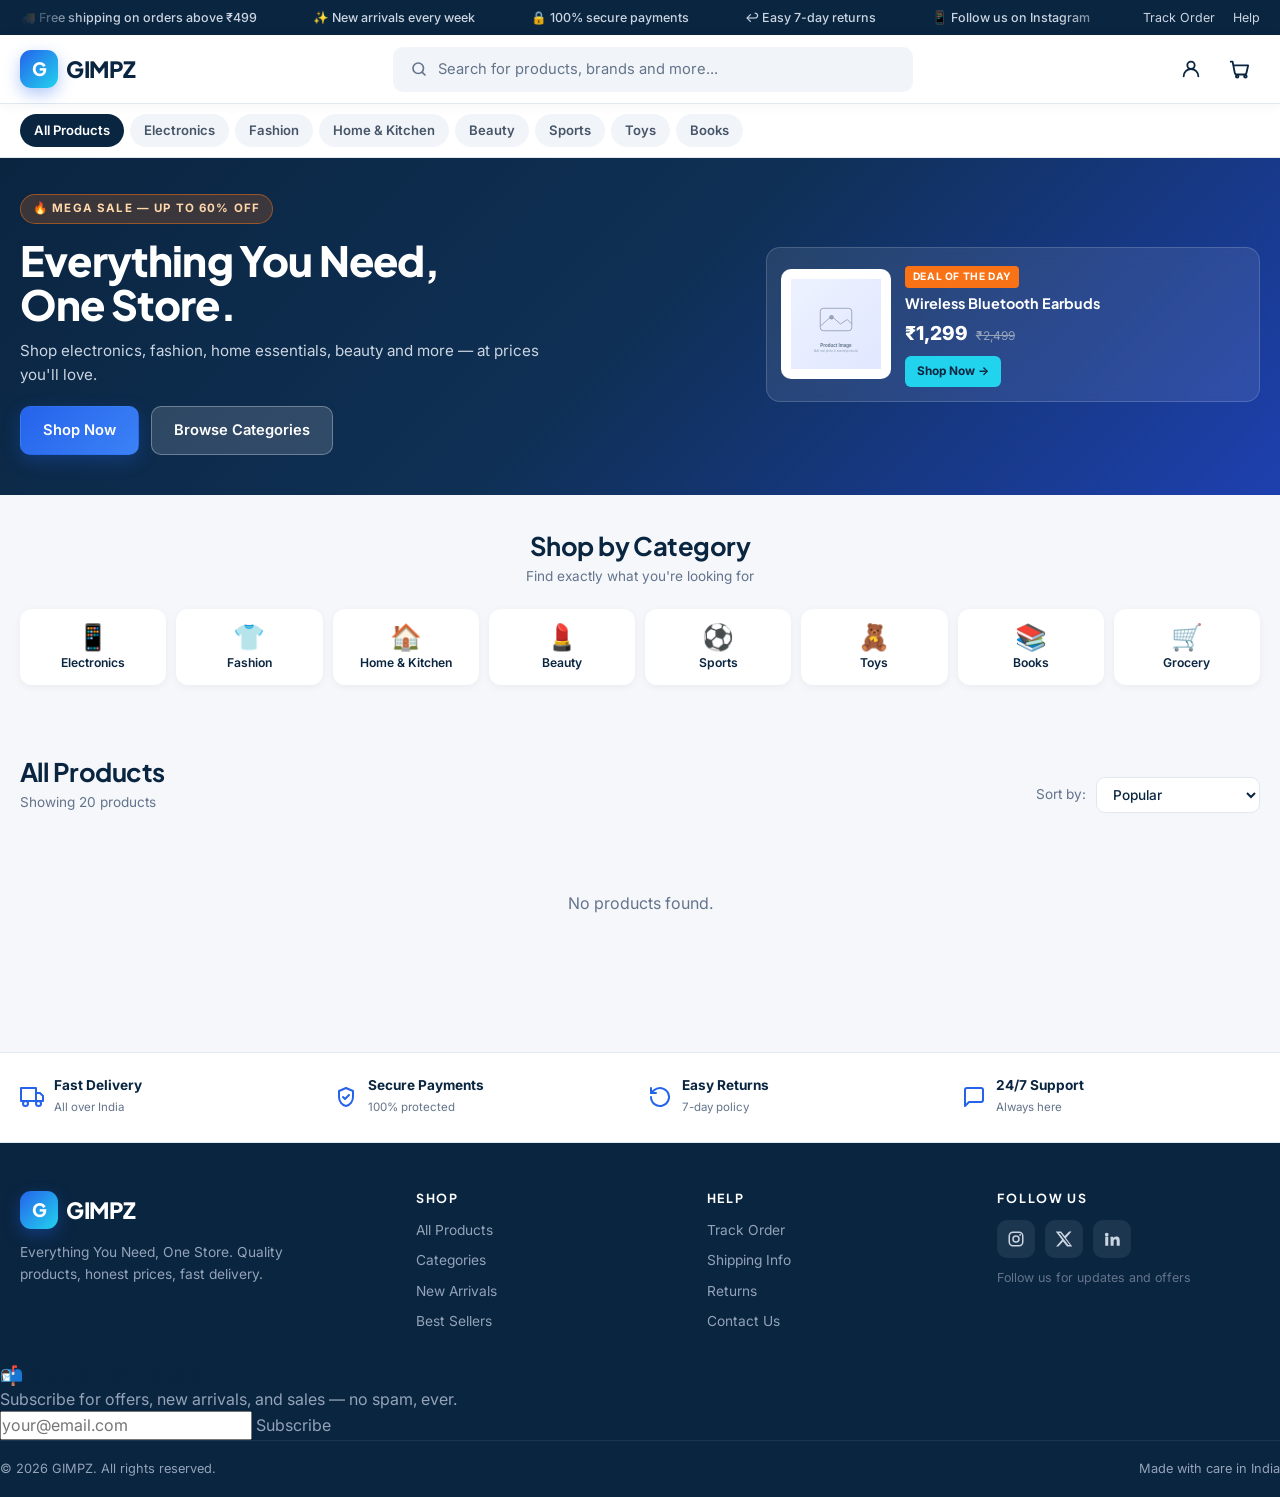
==== commit 94dd352d: "Update index.html" ====
--- a/index.html
+++ b/index.html
@@ -20,6 +20,13 @@
   gtag('js', new Date());
   gtag('config', 'G-JSHQ0GHMHV', { send_page_view: true });
 </script>
+  <!-- PWA -->
+<link rel="manifest" href="manifest.json">
+<meta name="theme-color" content="#0a2540">
+<meta name="apple-mobile-web-app-capable" content="yes">
+<meta name="apple-mobile-web-app-status-bar-style" content="black-translucent">
+<meta name="apple-mobile-web-app-title" content="GIMPZ">
+<link rel="apple-touch-icon" href="assets/favicon.svg">
 <link rel="stylesheet" href="style.css">
 </head>
 <body>
@@ -161,6 +168,9 @@
       <div class="trust-item"><svg viewBox="0 0 24 24" width="26" height="26" fill="none" stroke="currentColor" stroke-width="2" stroke-linecap="round" stroke-linejoin="round"><path d="M21 15a2 2 0 0 1-2 2H7l-4 4V5a2 2 0 0 1 2-2h14a2 2 0 0 1 2 2z"/></svg><div><strong>24/7 Support</strong><span>Always here</span></div></div>
     </div>
   </section>
+  <button class="pwa-install-btn" id="pwaInstallBtn" onclick="gimpzInstallApp()" type="button">
+  📱 Install GIMPZ App
+</button>
 </main>
 
 <footer class="site-footer">
@@ -201,6 +211,20 @@
         </a>
       </div>
       <p class="social-note">Follow us for updates and offers</p>
+    </div>
+  </div>
+    <!-- NEWSLETTER -->
+  <div class="newsletter-block">
+    <div class="newsletter-inner">
+      <div class="newsletter-copy">
+        <h3>📬 Get exclusive deals</h3>
+        <p>Subscribe for offers, new arrivals, and sales — no spam, ever.</p>
+      </div>
+      <form class="newsletter-form" id="newsletterForm" novalidate>
+        <input type="email" id="newsletterEmail" placeholder="your@email.com" autocomplete="email" required>
+        <button type="submit" id="newsletterBtn">Subscribe</button>
+        <p class="newsletter-status" id="newsletterStatus" role="status"></p>
+      </form>
     </div>
   </div>
   <div class="container footer-bottom">
--- a/style.css
+++ b/style.css
@@ -1006,3 +1006,833 @@
 @media (prefers-reduced-motion:reduce){
   *,*::before,*::after{animation-duration:.01ms !important;transition-duration:.01ms !important}
 }
+/* ============================================================
+   SEARCH AUTOCOMPLETE
+   ============================================================ */
+.header-search { position: relative; }
+
+.search-suggestions {
+  position: absolute;
+  top: calc(100% + 6px);
+  left: 0;
+  right: 0;
+  background: #fff;
+  border: 1px solid var(--line);
+  border-radius: 12px;
+  box-shadow: 0 12px 32px rgba(15, 23, 42, .12);
+  max-height: 420px;
+  overflow-y: auto;
+  z-index: 300;
+  padding: 6px;
+  animation: searchDropIn .18s ease;
+}
+
+@keyframes searchDropIn {
+  from { opacity: 0; transform: translateY(-4px); }
+  to { opacity: 1; transform: none; }
+}
+
+.search-item {
+  display: grid;
+  grid-template-columns: 48px 1fr auto;
+  gap: 12px;
+  align-items: center;
+  padding: 10px 12px;
+  border-radius: 9px;
+  text-decoration: none;
+  color: inherit;
+  transition: background .12s;
+  cursor: pointer;
+}
+
+.search-item:hover,
+.search-item.active {
+  background: #f1f5f9;
+}
+
+.search-item.active {
+  background: #eff6ff;
+  box-shadow: inset 0 0 0 1px #bfdbfe;
+}
+
+.search-item-thumb {
+  width: 48px;
+  height: 48px;
+  border-radius: 9px;
+  background: #eef2ff;
+  display: grid;
+  place-items: center;
+  padding: 5px;
+  overflow: hidden;
+  flex-shrink: 0;
+}
+
+.search-item-thumb img {
+  width: 100%;
+  height: 100%;
+  object-fit: contain;
+  display: block;
+}
+
+.search-item-info {
+  min-width: 0;
+  display: flex;
+  flex-direction: column;
+  gap: 2px;
+}
+
+.search-item-name {
+  font-size: .88rem;
+  font-weight: 600;
+  color: #0a2540;
+  line-height: 1.3;
+  overflow: hidden;
+  text-overflow: ellipsis;
+  white-space: nowrap;
+}
+
+.search-item-name mark {
+  background: #fef08a;
+  color: #0a2540;
+  padding: 0 2px;
+  border-radius: 3px;
+}
+
+.search-item-brand {
+  font-size: .72rem;
+  font-weight: 600;
+  color: #64748b;
+  letter-spacing: .03em;
+  text-transform: uppercase;
+  overflow: hidden;
+  text-overflow: ellipsis;
+  white-space: nowrap;
+}
+
+.search-item-brand mark {
+  background: #fef08a;
+  color: #475569;
+  padding: 0 2px;
+  border-radius: 3px;
+}
+
+.search-item-price {
+  font-size: .9rem;
+  font-weight: 800;
+  color: #0a2540;
+  white-space: nowrap;
+}
+
+.search-empty {
+  padding: 26px 20px;
+  text-align: center;
+  color: #64748b;
+  font-size: .88rem;
+}
+
+.search-empty-icon {
+  font-size: 2rem;
+  margin-bottom: 8px;
+  opacity: .6;
+}
+
+.search-empty-hint {
+  font-size: .78rem;
+  color: #94a3b8;
+  margin-top: 6px;
+}
+
+.search-footer {
+  padding: 10px 14px;
+  border-top: 1px solid #f1f5f9;
+  margin-top: 4px;
+  font-size: .78rem;
+  color: #64748b;
+  display: flex;
+  align-items: center;
+  gap: 6px;
+}
+
+.search-footer kbd {
+  background: #f1f5f9;
+  border: 1px solid #e2e8f0;
+  border-radius: 4px;
+  padding: 1px 6px;
+  font-family: inherit;
+  font-size: .72rem;
+  font-weight: 600;
+  color: #0a2540;
+}
+
+/* Mobile adjustments */
+@media (max-width: 640px) {
+  .search-suggestions {
+    max-height: 60vh;
+  }
+  .search-item {
+    padding: 9px 10px;
+    grid-template-columns: 42px 1fr auto;
+    gap: 10px;
+  }
+  .search-item-thumb {
+    width: 42px;
+    height: 42px;
+  }
+  .search-item-name { font-size: .84rem; }
+  .search-item-price { font-size: .85rem; }
+  .search-footer { font-size: .72rem; }
+}
+/* ============================================================
+   RELATED PRODUCTS — product page
+   ============================================================ */
+.related-products {
+  margin-top: 44px;
+  padding-top: 32px;
+  border-top: 1px solid var(--line);
+}
+
+.related-header {
+  text-align: center;
+  margin-bottom: 24px;
+}
+
+.related-title {
+  font-size: clamp(1.15rem, 2.2vw, 1.45rem);
+  color: #0a2540;
+  letter-spacing: -.02em;
+  margin-bottom: 6px;
+}
+
+.related-sub {
+  font-size: .86rem;
+  color: #64748b;
+  margin: 0;
+}
+
+#relatedProductsGrid {
+  grid-template-columns: repeat(auto-fill, minmax(210px, 1fr));
+  gap: 16px;
+}
+
+@media (max-width: 900px) {
+  .related-products {
+    margin-top: 32px;
+    padding-top: 24px;
+  }
+  .related-header { margin-bottom: 18px; }
+  #relatedProductsGrid {
+    grid-template-columns: repeat(3, 1fr);
+    gap: 12px;
+  }
+}
+
+@media (max-width: 640px) {
+  .related-products { margin-top: 24px; padding-top: 18px; }
+  .related-header { margin-bottom: 14px; }
+  #relatedProductsGrid {
+    grid-template-columns: repeat(2, 1fr);
+    gap: 10px;
+  }
+  .related-title { font-size: 1.05rem; }
+  .related-sub { font-size: .78rem; }
+}
+/* ============================================================
+   WISHLIST + RECENTLY VIEWED
+   ============================================================ */
+
+/* Heart icon on product cards */
+.product-card { position: relative; }
+
+.wishlist-btn {
+  position: absolute;
+  top: 8px;
+  right: 8px;
+  z-index: 3;
+  width: 34px;
+  height: 34px;
+  border-radius: 50%;
+  background: rgba(255, 255, 255, .92);
+  border: 1px solid rgba(15, 23, 42, .08);
+  display: grid;
+  place-items: center;
+  cursor: pointer;
+  color: #94a3b8;
+  transition: .2s;
+  backdrop-filter: blur(6px);
+  -webkit-backdrop-filter: blur(6px);
+  box-shadow: 0 2px 8px rgba(15, 23, 42, .08);
+}
+
+.wishlist-btn:hover {
+  background: #fff;
+  color: #ef4444;
+  transform: scale(1.08);
+  border-color: rgba(239, 68, 68, .3);
+}
+
+.wishlist-btn.active {
+  color: #ef4444;
+}
+
+.wishlist-btn.active svg {
+  animation: heartPop .35s cubic-bezier(.3, 1.4, .6, 1);
+}
+
+@keyframes heartPop {
+  0% { transform: scale(1); }
+  40% { transform: scale(1.35); }
+  100% { transform: scale(1); }
+}
+
+/* Wishlist button on product detail page */
+.pd-brand-row {
+  display: flex;
+  align-items: center;
+  justify-content: space-between;
+  margin-bottom: 4px;
+}
+
+.pd-wishlist-btn {
+  width: 40px;
+  height: 40px;
+  border-radius: 50%;
+  background: #fff;
+  border: 1.5px solid #e2e8f0;
+  display: grid;
+  place-items: center;
+  cursor: pointer;
+  color: #94a3b8;
+  transition: .2s;
+  flex-shrink: 0;
+}
+
+.pd-wishlist-btn:hover {
+  border-color: #ef4444;
+  color: #ef4444;
+  transform: scale(1.05);
+}
+
+.pd-wishlist-btn.active {
+  color: #ef4444;
+  border-color: #ef4444;
+  background: #fef2f2;
+}
+
+/* Wishlist page empty state */
+.wishlist-empty {
+  background: #fff;
+  border-radius: 16px;
+  padding: 60px 30px;
+  text-align: center;
+  border: 1px solid #e2e8f0;
+}
+
+.wishlist-empty-icon {
+  font-size: 3rem;
+  margin-bottom: 14px;
+}
+
+.wishlist-empty h3 {
+  font-size: 1.1rem;
+  color: #0a2540;
+  margin-bottom: 8px;
+}
+
+.wishlist-empty p {
+  color: #64748b;
+  margin-bottom: 22px;
+  font-size: .92rem;
+}
+
+/* Recently-viewed strip spacing */
+#recentlyViewedSection {
+  margin-top: 36px;
+}
+
+@media (max-width: 900px) {
+  #recentlyViewedGrid {
+    grid-template-columns: repeat(3, 1fr) !important;
+  }
+}
+
+@media (max-width: 640px) {
+  #recentlyViewedGrid {
+    grid-template-columns: repeat(2, 1fr) !important;
+    gap: 10px !important;
+  }
+  #recentlyViewedSection { margin-top: 24px; }
+}
+/* ============================================================
+   COUPON
+   ============================================================ */
+.coupon-block {
+  background: #f8fbff;
+  border: 1px solid #dbeafe;
+  border-radius: 10px;
+  padding: 14px;
+  margin-top: 4px;
+}
+
+.coupon-label {
+  display: block;
+  font-size: .8rem;
+  font-weight: 600;
+  color: #0a2540;
+  margin-bottom: 8px;
+}
+
+.coupon-row {
+  display: flex;
+  gap: 8px;
+  align-items: center;
+}
+
+.coupon-row input {
+  flex: 1;
+  padding: 10px 12px;
+  border: 1.5px solid #e2e8f0;
+  border-radius: 9px;
+  background: #fff;
+  font-size: .9rem;
+  text-transform: uppercase;
+  font-weight: 600;
+  letter-spacing: .04em;
+  transition: .2s;
+}
+
+.coupon-row input:focus {
+  outline: none;
+  border-color: #2563eb;
+  box-shadow: 0 0 0 4px rgba(37, 99, 235, .09);
+}
+
+.coupon-apply-btn {
+  padding: 10px 18px;
+  flex-shrink: 0;
+}
+
+.coupon-status {
+  font-size: .78rem;
+  margin-top: 6px;
+  min-height: 1.1em;
+  font-weight: 600;
+}
+.coupon-status.ok { color: #16a34a; }
+.coupon-status.err { color: #dc2626; }
+
+.coupon-applied {
+  display: flex;
+  align-items: center;
+  justify-content: space-between;
+  gap: 10px;
+  background: #dcfce7;
+  border: 1px solid #86efac;
+  border-radius: 9px;
+  padding: 10px 12px;
+  font-size: .86rem;
+  color: #166534;
+  margin-top: 6px;
+}
+
+.coupon-applied-tag {
+  font-weight: 700;
+  letter-spacing: .04em;
+}
+
+.coupon-remove-btn {
+  width: 26px;
+  height: 26px;
+  border-radius: 50%;
+  background: rgba(22, 101, 52, .15);
+  color: #166534;
+  font-size: 1.1rem;
+  font-weight: 700;
+  display: grid;
+  place-items: center;
+  cursor: pointer;
+  transition: .15s;
+}
+
+.coupon-remove-btn:hover {
+  background: #166534;
+  color: #fff;
+}
+
+/* ============================================================
+   REVIEWS
+   ============================================================ */
+.reviews-section {
+  margin-top: 44px;
+  padding-top: 32px;
+  border-top: 1px solid var(--line);
+}
+
+.reviews-header {
+  text-align: center;
+  margin-bottom: 28px;
+}
+
+.reviews-title {
+  font-size: clamp(1.15rem, 2.2vw, 1.45rem);
+  color: #0a2540;
+  letter-spacing: -.02em;
+  margin-bottom: 10px;
+}
+
+.reviews-summary {
+  display: flex;
+  justify-content: center;
+}
+
+.review-avg-block {
+  display: inline-flex;
+  align-items: center;
+  gap: 12px;
+  background: #f8fbff;
+  border: 1px solid #dbeafe;
+  border-radius: 12px;
+  padding: 10px 18px;
+}
+
+.review-avg-num {
+  font-size: 1.8rem;
+  font-weight: 800;
+  color: #0a2540;
+  line-height: 1;
+}
+
+.review-avg-stars {
+  display: inline-flex;
+  gap: 2px;
+}
+
+.review-avg-stars .star {
+  font-size: 1.05rem;
+  color: #cbd5e1;
+}
+.review-avg-stars .star.full {
+  color: #f59e0b;
+}
+
+.review-avg-count {
+  font-size: .86rem;
+  color: #64748b;
+  font-weight: 600;
+}
+
+.reviews-grid {
+  display: grid;
+  grid-template-columns: 1.4fr 1fr;
+  gap: 28px;
+  align-items: start;
+}
+
+.reviews-list-wrap {
+  min-width: 0;
+}
+
+.reviews-list {
+  display: flex;
+  flex-direction: column;
+  gap: 14px;
+}
+
+.reviews-empty {
+  text-align: center;
+  padding: 40px 20px;
+  background: #f8fafc;
+  border-radius: 12px;
+  color: #64748b;
+  font-size: .92rem;
+}
+
+.review-card {
+  background: #fff;
+  border: 1px solid #e2e8f0;
+  border-radius: 12px;
+  padding: 16px 18px;
+  transition: .2s;
+}
+
+.review-card:hover {
+  border-color: #bfdbfe;
+  box-shadow: 0 4px 12px rgba(37, 99, 235, .06);
+}
+
+.review-head {
+  display: flex;
+  align-items: center;
+  gap: 12px;
+  margin-bottom: 10px;
+}
+
+.review-avatar {
+  width: 40px;
+  height: 40px;
+  border-radius: 50%;
+  background: linear-gradient(135deg, #2563eb, #22d3ee);
+  color: #fff;
+  display: grid;
+  place-items: center;
+  font-weight: 800;
+  font-size: .95rem;
+  flex-shrink: 0;
+}
+
+.review-meta {
+  flex: 1;
+  min-width: 0;
+}
+
+.review-meta strong {
+  display: block;
+  font-size: .92rem;
+  color: #0a2540;
+  margin-bottom: 3px;
+}
+
+.review-stars {
+  display: inline-flex;
+  gap: 1px;
+}
+
+.review-stars .star {
+  font-size: .9rem;
+  color: #cbd5e1;
+}
+.review-stars .star.full {
+  color: #f59e0b;
+}
+
+.review-date {
+  font-size: .76rem;
+  color: #94a3b8;
+  white-space: nowrap;
+  flex-shrink: 0;
+}
+
+.review-title {
+  font-size: .95rem;
+  font-weight: 700;
+  color: #0a2540;
+  margin-bottom: 6px;
+}
+
+.review-body {
+  font-size: .9rem;
+  color: #475569;
+  line-height: 1.65;
+}
+
+/* Review form */
+.review-form-card {
+  background: #fff;
+  border: 1px solid #e2e8f0;
+  border-radius: 14px;
+  padding: 22px;
+  position: sticky;
+  top: 96px;
+}
+
+.review-form-card h3 {
+  font-size: 1rem;
+  color: #0a2540;
+  margin-bottom: 16px;
+}
+
+.review-field {
+  display: flex;
+  flex-direction: column;
+  gap: 6px;
+  margin-bottom: 14px;
+}
+
+.review-field label {
+  font-size: .8rem;
+  font-weight: 600;
+  color: #0a2540;
+}
+
+.review-field input,
+.review-field textarea {
+  width: 100%;
+  padding: 10px 12px;
+  border: 1.5px solid #e2e8f0;
+  border-radius: 9px;
+  background: #fbfcfe;
+  font-family: inherit;
+  font-size: .9rem;
+  transition: .2s;
+  resize: vertical;
+}
+
+.review-field input:focus,
+.review-field textarea:focus {
+  outline: none;
+  border-color: #2563eb;
+  background: #fff;
+  box-shadow: 0 0 0 4px rgba(37, 99, 235, .09);
+}
+
+.star-picker {
+  display: inline-flex;
+  gap: 4px;
+}
+
+.star-btn {
+  background: none;
+  border: 0;
+  font-size: 1.6rem;
+  color: #cbd5e1;
+  cursor: pointer;
+  padding: 0;
+  line-height: 1;
+  transition: .12s;
+}
+
+.star-btn.hover,
+.star-btn.filled {
+  color: #f59e0b;
+  transform: scale(1.08);
+}
+
+@media (max-width: 900px) {
+  .reviews-grid {
+    grid-template-columns: 1fr;
+    gap: 20px;
+  }
+  .review-form-card {
+    position: static;
+  }
+}
+
+@media (max-width: 640px) {
+  .reviews-section {
+    margin-top: 28px;
+    padding-top: 22px;
+  }
+  .review-card {
+    padding: 14px 16px;
+  }
+  .star-btn {
+    font-size: 1.4rem;
+  }
+}
+/* ============================================================
+   IMAGE ZOOM (product detail lightbox)
+   ============================================================ */
+.img-zoom-overlay {
+  position: fixed;
+  inset: 0;
+  background: rgba(5, 10, 22, .95);
+  z-index: 9999;
+  display: grid;
+  place-items: center;
+  padding: 40px;
+  animation: imgZoomIn .22s ease;
+  cursor: zoom-out;
+}
+
+@keyframes imgZoomIn {
+  from { opacity: 0; }
+  to { opacity: 1; }
+}
+
+.img-zoom-img {
+  max-width: 90vw;
+  max-height: 85vh;
+  object-fit: contain;
+  cursor: zoom-in;
+  transition: transform .25s ease;
+  user-select: none;
+  -webkit-user-drag: none;
+}
+
+.img-zoom-overlay.zoomed .img-zoom-img {
+  transform: scale(2);
+  cursor: zoom-out;
+}
+
+.img-zoom-close {
+  position: absolute;
+  top: 20px;
+  right: 20px;
+  width: 44px;
+  height: 44px;
+  border-radius: 50%;
+  background: rgba(255, 255, 255, .14);
+  color: #fff;
+  font-size: 1.7rem;
+  font-weight: 300;
+  line-height: 1;
+  display: grid;
+  place-items: center;
+  cursor: pointer;
+  transition: .2s;
+  backdrop-filter: blur(6px);
+  border: 1px solid rgba(255, 255, 255, .2);
+}
+
+.img-zoom-close:hover {
+  background: rgba(255, 255, 255, .28);
+  transform: scale(1.08);
+}
+
+.img-zoom-hint {
+  position: absolute;
+  bottom: 22px;
+  left: 50%;
+  transform: translateX(-50%);
+  color: rgba(255, 255, 255, .7);
+  font-size: .8rem;
+  background: rgba(0, 0, 0, .5);
+  padding: 8px 16px;
+  border-radius: 999px;
+  pointer-events: none;
+  backdrop-filter: blur(6px);
+}
+
+@media (max-width: 640px) {
+  .img-zoom-overlay { padding: 16px; }
+  .img-zoom-close { top: 12px; right: 12px; width: 40px; height: 40px; font-size: 1.5rem; }
+  .img-zoom-hint { font-size: .72rem; padding: 6px 12px; }
+  .img-zoom-overlay.zoomed .img-zoom-img { transform: scale(2.5); }
+}
+
+/* Product image cursor hint */
+#pdMainImage {
+  cursor: zoom-in;
+  transition: transform .2s ease;
+}
+
+#pdMainImage:hover {
+  transform: scale(1.015);
+}
+
+/* ============================================================
+   PWA INSTALL BUTTON (optional — add anywhere)
+   ============================================================ */
+.pwa-install-btn {
+  display: none;
+  align-items: center;
+  gap: 8px;
+  padding: 10px 18px;
+  border-radius: 10px;
+  background: linear-gradient(135deg, #2563eb, #3b82f6);
+  color: #fff;
+  font-weight: 600;
+  font-size: .86rem;
+  border: 0;
+  cursor: pointer;
+  box-shadow: 0 6px 18px rgba(37, 99, 235, .28);
+  transition: .2s;
+}
+
+.pwa-install-btn:hover {
+  transform: translateY(-1px);
+  box-shadow: 0 10px 26px rgba(37, 99, 235, .4);
+}
+
+.pwa-install-btn.show {
+  display: inline-flex;
+}
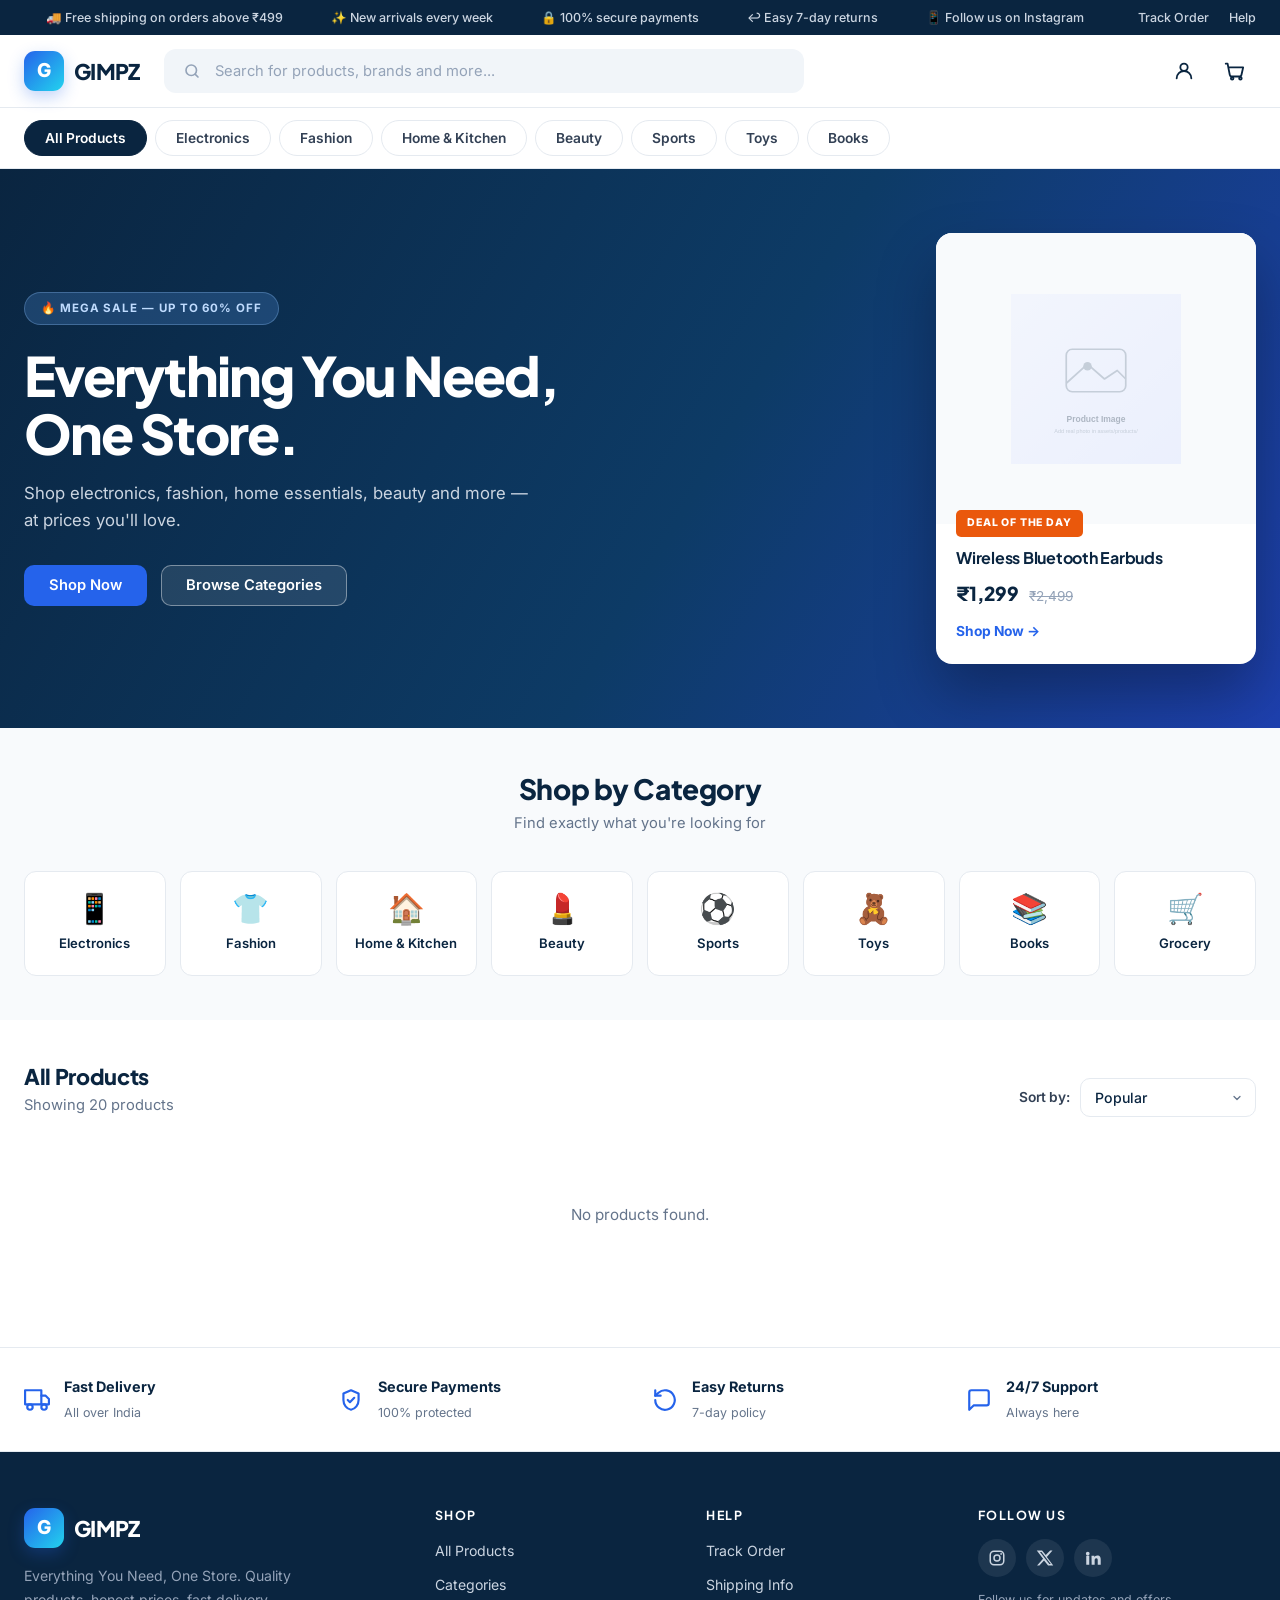
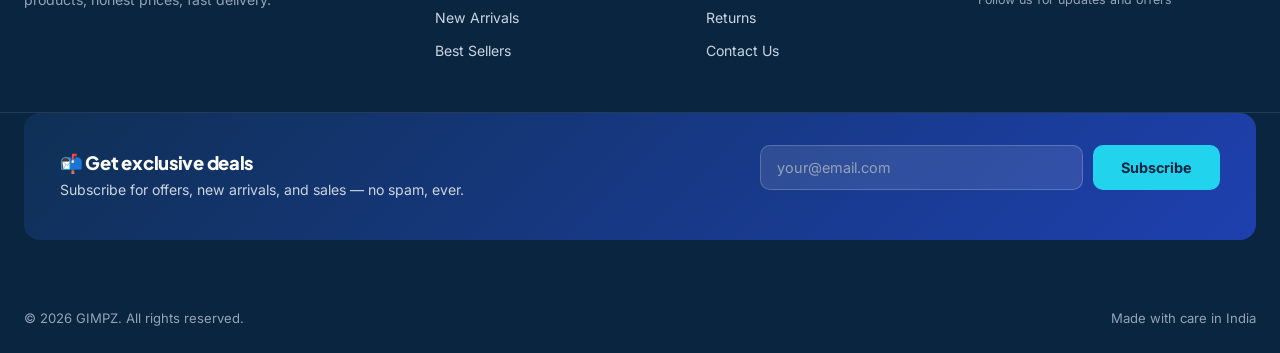
==== commit fc8f3609: "Update index.html" ====
--- a/index.html
+++ b/index.html
@@ -255,5 +255,18 @@
     obs.observe(grid, { childList: true });
   }
 </script>
+  <!--Start of Tawk.to Script-->
+<script type="text/javascript">
+var Tawk_API=Tawk_API||{}, Tawk_LoadStart=new Date();
+(function(){
+var s1=document.createElement("script"),s0=document.getElementsByTagName("script")[0];
+s1.async=true;
+s1.src='https://embed.tawk.to/6ad24d45a5f76b34ccd3a1b5/1k52nrmqj';
+s1.charset='UTF-8';
+s1.setAttribute('crossorigin','*');
+s0.parentNode.insertBefore(s1,s0);
+})();
+</script>
+<!--End of Tawk.to Script-->
 </body>
 </html>
--- a/style.css
+++ b/style.css
@@ -1,1838 +1,967 @@
 /* ============================================================
-   GIMPZ — MAIN STYLESHEET (fresh, clean, consolidated)
+   GIMPZ — MAIN STYLESHEET
    ============================================================ */
 
-/* ---------- RESET & BASE ---------- */
-*,*::before,*::after{box-sizing:border-box;margin:0;padding:0}
-html{scroll-behavior:smooth;-webkit-text-size-adjust:100%}
+:root{
+  --navy:#0a2540;
+  --blue:#2563eb;
+  --blue-dark:#1d4ed8;
+  --cyan:#22d3ee;
+  --slate:#334155;
+  --muted:#64748b;
+  --light:#94a3b8;
+  --line:#e5eaf0;
+  --soft:#f1f5f9;
+  --bg:#ffffff;
+  --white:#ffffff;
+  --green:#16a34a;
+  --green-dark:#15803d;
+  --green-bg:#dcfce7;
+  --red:#dc2626;
+  --red-bg:#fee2e2;
+  --amber:#f59e0b;
+  --amber-bg:#fef3c7;
+  --orange:#ea580c;
+  --thumb-bg:#eef4fb;
+}
+
+*,*::before,*::after{box-sizing:border-box;}
+html{-webkit-text-size-adjust:100%;scroll-behavior:smooth;}
 body{
-  font-family:'Inter',system-ui,-apple-system,'Segoe UI',Roboto,sans-serif;
-  font-size:16px;line-height:1.55;color:#0f172a;background:#f5f7fb;
-  -webkit-font-smoothing:antialiased;overflow-x:hidden;
-}
-img{max-width:100%;display:block}
-a{color:inherit;text-decoration:none}
-ul{list-style:none}
-button,input,select,textarea{font:inherit;color:inherit}
-button{cursor:pointer;background:none;border:0}
-h1,h2,h3,h4{font-family:'Plus Jakarta Sans','Inter',sans-serif;color:#0a2540;line-height:1.2;font-weight:700}
-
-:root{
-  --navy:#0a2540;--navy-2:#0f3055;--blue:#2563eb;--blue-2:#3b82f6;
-  --cyan:#22d3ee;--orange:#f97316;--green:#10b981;
-  --ink:#0f172a;--slate:#475569;--muted:#64748b;--line:#e2e8f0;
-  --bg:#f5f7fb;--white:#ffffff;
-  --radius:14px;--radius-sm:10px;
-  --shadow:0 2px 8px rgba(15,23,42,.05);
-  --shadow-md:0 8px 24px rgba(15,23,42,.08);
-  --shadow-lg:0 20px 50px rgba(15,23,42,.12);
-  --max:1280px;
-}
-
-.container{width:100%;max-width:var(--max);margin:0 auto;padding:0 20px}
-
-/* ---------- BUTTONS ---------- */
+  margin:0;padding:0;
+  font-family:'Inter',-apple-system,BlinkMacSystemFont,'Segoe UI',Roboto,sans-serif;
+  font-size:15px;line-height:1.55;color:var(--slate);
+  background:#fff;
+  -webkit-font-smoothing:antialiased;
+}
+h1,h2,h3,h4,h5{font-family:'Plus Jakarta Sans','Inter',sans-serif;color:var(--navy);margin:0 0 10px;letter-spacing:-.015em;line-height:1.2;font-weight:800;}
+p{margin:0 0 12px;}
+a{color:var(--blue);text-decoration:none;}
+a:hover{text-decoration:none;color:var(--blue-dark);}
+img{max-width:100%;display:block;}
+button{font-family:inherit;cursor:pointer;}
+input,select,textarea{font-family:inherit;}
+ul{list-style:none;padding:0;margin:0;}
+
+.container{max-width:1280px;margin:0 auto;padding:0 24px;}
+
+/* ============ BUTTONS ============ */
 .btn{
   display:inline-flex;align-items:center;justify-content:center;gap:8px;
-  padding:12px 22px;border-radius:10px;font-weight:600;font-size:.92rem;
-  border:1.5px solid transparent;cursor:pointer;transition:.2s ease;white-space:nowrap;
-  font-family:inherit;
-}
-.btn-primary{background:linear-gradient(135deg,#2563eb,#3b82f6);color:#fff;box-shadow:0 6px 18px rgba(37,99,235,.28)}
-.btn-primary:hover{transform:translateY(-1px);box-shadow:0 10px 26px rgba(37,99,235,.4)}
-.btn-outline{background:#fff;color:var(--navy);border-color:var(--line)}
-.btn-outline:hover{border-color:var(--blue);color:var(--blue)}
-.btn-ghost{background:rgba(255,255,255,.14);color:#fff;border-color:rgba(255,255,255,.3)}
-.btn-ghost:hover{background:rgba(255,255,255,.22)}
-.btn-lg{padding:15px 28px;font-size:1rem}
-.btn-block{width:100%}
-
-/* ---------- TOPBAR (marquee) ---------- */
-.topbar{background:#0a2540;color:#cbd5e1;font-size:.78rem;padding:8px 0;overflow:hidden}
-.topbar-inner{display:flex;justify-content:space-between;align-items:center;gap:14px}
-.topbar-marquee{
-  flex:1;overflow:hidden;position:relative;
-  -webkit-mask-image:linear-gradient(90deg,transparent 0%,#000 6%,#000 94%,transparent 100%);
-          mask-image:linear-gradient(90deg,transparent 0%,#000 6%,#000 94%,transparent 100%);
-}
-.topbar-marquee-track{
-  display:inline-flex;gap:56px;white-space:nowrap;
-  animation:topbarScroll 26s linear infinite;will-change:transform;
-}
-.topbar-marquee-track a{color:#cbd5e1;font-weight:500;text-decoration:none;transition:color .2s;cursor:pointer}
-.topbar-marquee-track a:hover{color:#fff;text-decoration:underline}
-.topbar-marquee:hover .topbar-marquee-track{animation-play-state:paused}
-@keyframes topbarScroll{from{transform:translateX(0)}to{transform:translateX(-50%)}}
-.topbar-links{display:flex;gap:18px;flex-shrink:0}
-.topbar-links a:hover{color:#fff}
-
-/* ---------- HEADER ---------- */
-.site-header{background:#fff;border-bottom:1px solid var(--line);position:sticky;top:0;z-index:200;box-shadow:0 2px 12px rgba(15,23,42,.04)}
-.header-inner{display:flex;align-items:center;justify-content:space-between;gap:20px;height:68px}
-.logo{display:flex;align-items:center;gap:8px;font-family:'Plus Jakarta Sans',sans-serif;font-weight:800;font-size:1.4rem;color:var(--navy)}
+  padding:12px 24px;border-radius:10px;border:1.5px solid transparent;
+  font-size:.92rem;font-weight:600;line-height:1;text-decoration:none;
+  cursor:pointer;transition:.2s;white-space:nowrap;
+}
+.btn:hover{text-decoration:none;transform:translateY(-1px);}
+.btn:disabled{opacity:.6;cursor:not-allowed;transform:none;}
+.btn-primary{background:var(--blue);color:#fff;}
+.btn-primary:hover{background:var(--blue-dark);color:#fff;}
+.btn-outline{background:#fff;color:var(--navy);border-color:var(--line);}
+.btn-outline:hover{border-color:var(--blue);color:var(--blue);}
+.btn-ghost{background:rgba(255,255,255,.1);color:#fff;border-color:rgba(255,255,255,.4);}
+.btn-ghost:hover{background:rgba(255,255,255,.18);color:#fff;}
+.btn-lg{padding:15px 32px;font-size:1rem;}
+.btn-sm{padding:9px 18px;font-size:.84rem;}
+.btn-block{width:100%;}
+
+/* ============ TOPBAR ============ */
+.topbar{background:var(--navy);color:#cbd5e1;font-size:.78rem;}
+.topbar-inner{display:flex;align-items:center;gap:16px;padding:8px 24px;max-width:1280px;margin:0 auto;}
+.topbar-marquee{flex:1;overflow:hidden;white-space:nowrap;position:relative;}
+.topbar-marquee-track{display:inline-block;animation:marquee 55s linear infinite;}
+.topbar-marquee-track a{color:#cbd5e1;margin:0 22px;font-weight:500;text-decoration:none;}
+.topbar-marquee-track a:hover{color:#fff;}
+@keyframes marquee{0%{transform:translateX(0);}100%{transform:translateX(-50%);}}
+.topbar-links{display:flex;gap:20px;flex-shrink:0;}
+.topbar-links a{color:#cbd5e1;font-weight:500;text-decoration:none;}
+.topbar-links a:hover{color:#fff;}
+
+/* ============ HEADER ============ */
+.site-header{background:#fff;border-bottom:1px solid var(--line);position:sticky;top:0;z-index:80;}
+.header-inner{display:flex;align-items:center;gap:24px;padding:14px 24px;max-width:1280px;margin:0 auto;}
+.logo{display:flex;align-items:center;gap:10px;text-decoration:none;flex-shrink:0;}
+.logo:hover{text-decoration:none;}
 .logo-mark{
-  width:38px;height:38px;border-radius:11px;
+  width:40px;height:40px;border-radius:11px;
   background:linear-gradient(135deg,#2563eb,#22d3ee);
-  color:#fff;display:grid;place-items:center;
-  font-weight:800;font-size:1.15rem;
-  box-shadow:0 6px 16px rgba(37,99,235,.35);
-}
-.logo-text{letter-spacing:-.02em}
-
+  color:#fff;font-weight:800;font-size:1.2rem;
+  display:grid;place-items:center;
+  box-shadow:0 6px 16px rgba(37,99,235,.28);
+}
+.logo-text{font-family:'Plus Jakarta Sans',sans-serif;font-weight:800;font-size:1.35rem;color:var(--navy);letter-spacing:-.03em;}
 .header-search{
-  flex:1;max-width:520px;
-  display:flex;align-items:center;gap:10px;
-  background:#f1f5f9;border:1.5px solid transparent;border-radius:10px;
-  padding:10px 16px;transition:.2s;
-}
-.header-search:focus-within{border-color:var(--blue);background:#fff;box-shadow:0 0 0 4px rgba(37,99,235,.09)}
-.header-search svg{color:var(--muted);flex-shrink:0}
-.header-search input{flex:1;background:transparent;border:0;outline:none;font-size:.92rem}
-.header-search input::placeholder{color:var(--muted)}
-
-.header-actions{display:flex;align-items:center;gap:6px}
+  flex:1;max-width:640px;display:flex;align-items:center;gap:12px;
+  background:#f1f5f9;border:1.5px solid transparent;border-radius:12px;
+  padding:11px 18px;transition:.2s;position:relative;
+}
+.header-search:focus-within{background:#fff;border-color:var(--blue);box-shadow:0 0 0 4px rgba(37,99,235,.09);}
+.header-search svg{color:var(--light);flex-shrink:0;}
+.header-search input{flex:1;border:0;outline:none;background:transparent;font-size:.92rem;color:var(--navy);}
+.header-search input::placeholder{color:#94a3b8;}
+.header-actions{display:flex;gap:6px;margin-left:auto;flex-shrink:0;}
 .icon-btn{
-  position:relative;width:42px;height:42px;border-radius:10px;
-  display:grid;place-items:center;color:var(--navy);transition:.2s;
-}
-.icon-btn:hover{background:#f1f5f9;color:var(--blue)}
-.cart-icon-btn .cart-badge{
-  position:absolute;top:2px;right:2px;
-  min-width:20px;height:20px;padding:0 6px;
-  background:#ef4444;color:#fff;font-size:.7rem;font-weight:700;
-  border-radius:999px;display:grid;place-items:center;border:2px solid #fff;
-}
-
-/* Mobile search bar — hidden */
-.search-bar{display:none;padding-bottom:0;height:0;overflow:hidden}
-.search-bar.open{display:block;height:auto;padding-bottom:14px}
-.search-bar input{
-  width:100%;padding:12px 16px;border:1.5px solid var(--line);
-  border-radius:10px;font-size:.92rem;
-}
-.search-bar input:focus{outline:none;border-color:var(--blue)}
-
-/* Hide redundant search toggle icon */
-#searchToggle{display:none !important}
-
-/* ---------- CATEGORY NAV ---------- */
-.cat-nav{background:#fff;border-bottom:1px solid var(--line);position:sticky;top:68px;z-index:150}
-.cat-nav-inner{display:flex;gap:6px;padding:10px 20px;overflow-x:auto;scrollbar-width:none}
-.cat-nav-inner::-webkit-scrollbar{display:none}
+  width:44px;height:44px;border-radius:11px;
+  display:grid;place-items:center;color:var(--navy);
+  background:transparent;border:0;position:relative;transition:.2s;text-decoration:none;
+}
+.icon-btn:hover{background:#f1f5f9;color:var(--navy);}
+.cart-badge{
+  position:absolute;top:5px;right:5px;
+  min-width:20px;height:20px;border-radius:999px;
+  background:var(--blue);color:#fff;font-size:.66rem;font-weight:700;
+  display:grid;place-items:center;padding:0 5px;border:2px solid #fff;
+}
+
+/* ============ CATEGORY NAV ============ */
+.cat-nav{background:#fff;border-bottom:1px solid var(--line);position:sticky;top:73px;z-index:70;}
+.cat-nav-inner{display:flex;gap:8px;padding:12px 24px;overflow-x:auto;scrollbar-width:none;max-width:1280px;margin:0 auto;}
+.cat-nav-inner::-webkit-scrollbar{display:none;}
 .category-filter{
-  padding:6px 14px;border-radius:999px;
-  font-size:.82rem;font-weight:600;color:var(--slate);
-  background:#f1f5f9;white-space:nowrap;transition:.2s;
-}
-.category-filter:hover{background:#e2e8f0;color:var(--navy)}
-.category-filter.active{background:var(--navy);color:#fff}
-
-/* ---------- HERO BANNER ---------- */
+  padding:9px 20px;border-radius:999px;border:1.5px solid var(--line);
+  background:#fff;color:var(--slate);font-size:.86rem;font-weight:600;
+  white-space:nowrap;transition:.2s;font-family:inherit;cursor:pointer;
+}
+.category-filter:hover{border-color:#cbd5e1;}
+.category-filter.active{background:var(--navy);color:#fff;border-color:var(--navy);}
+
+/* ============ HERO BANNER ============ */
 .hero-banner{
-  background:linear-gradient(135deg,#0a2540 0%,#0f3055 50%,#1e40af 100%);
-  color:#fff;padding:36px 0 40px;position:relative;overflow:hidden;
+  background:linear-gradient(120deg,#0a2540 0%,#0d3b66 55%,#1e40af 100%);
+  color:#fff;padding:64px 0;overflow:hidden;position:relative;
 }
 .hero-banner-inner{
-  display:grid;grid-template-columns:1.3fr .9fr;gap:32px;align-items:center;position:relative;
+  display:grid;grid-template-columns:1.15fr .85fr;gap:50px;
+  align-items:center;max-width:1280px;margin:0 auto;padding:0 24px;
 }
 .hero-tag{
-  display:inline-block;background:rgba(249,115,22,.2);color:#fed7aa;
-  border:1px solid rgba(249,115,22,.5);
-  font-size:.72rem;font-weight:700;letter-spacing:.1em;
-  padding:5px 12px;border-radius:999px;margin-bottom:14px;
-}
-.hero-banner h1{
-  font-size:clamp(1.6rem,4vw,2.6rem);
-  font-weight:800;color:#fff;letter-spacing:-.02em;line-height:1.08;margin-bottom:12px;
-}
-.hero-banner p{color:#cbd5e1;font-size:.95rem;max-width:520px;margin-bottom:20px}
-.hero-banner-actions{display:flex;gap:12px;flex-wrap:wrap}
-.hero-banner-visual{position:relative;display:none}
+  display:inline-block;padding:7px 16px;border-radius:999px;
+  background:rgba(96,165,250,.22);color:#bfdbfe;
+  font-size:.72rem;font-weight:700;letter-spacing:.08em;text-transform:uppercase;
+  margin-bottom:22px;border:1px solid rgba(147,197,253,.3);
+}
+.hero-banner-copy h1{
+  color:#fff;font-size:clamp(2.2rem,4.5vw,3.4rem);line-height:1.05;
+  margin-bottom:18px;letter-spacing:-.035em;font-weight:800;
+}
+.hero-banner-copy p{color:#cbd5e1;font-size:1.05rem;max-width:520px;margin-bottom:30px;line-height:1.65;}
+.hero-banner-actions{display:flex;gap:14px;flex-wrap:wrap;}
+.hero-banner-visual{display:flex;justify-content:flex-end;}
 .hero-featured{
-  display:flex;align-items:center;gap:14px;
-  background:rgba(255,255,255,.09);border:1px solid rgba(255,255,255,.16);
-  border-radius:14px;padding:14px;backdrop-filter:blur(8px);
-  text-decoration:none;transition:.25s;
-}
-.hero-featured:hover{background:rgba(255,255,255,.14);transform:translateY(-2px)}
-.hero-featured-img{
-  width:110px;height:110px;flex-shrink:0;background:#fff;
-  border-radius:10px;display:grid;place-items:center;padding:10px;
-}
-.hero-featured-img img{width:100%;height:100%;object-fit:contain}
-.hero-featured-info{flex:1;min-width:0}
+  display:block;background:#fff;border-radius:16px;overflow:hidden;
+  width:100%;max-width:320px;text-decoration:none;
+  box-shadow:0 30px 60px rgba(0,0,0,.3);
+  transition:.3s;color:inherit;
+}
+.hero-featured:hover{transform:translateY(-4px);}
+.hero-featured-img{background:#f8fafc;aspect-ratio:1.1;display:grid;place-items:center;padding:34px;}
+.hero-featured-img img{max-height:170px;object-fit:contain;opacity:.5;}
+.hero-featured-info{padding:18px 20px 22px;position:relative;}
 .hero-featured-tag{
-  display:inline-block;background:#f97316;color:#fff;
-  font-size:.64rem;font-weight:700;letter-spacing:.06em;
-  padding:3px 8px;border-radius:4px;margin-bottom:6px;text-transform:uppercase;
-}
-.hero-featured-info h3{
-  font-size:.9rem;color:#fff;margin-bottom:6px;line-height:1.3;
-  display:-webkit-box;-webkit-line-clamp:2;-webkit-box-orient:vertical;overflow:hidden;
-}
-.hero-featured-price{display:flex;align-items:baseline;gap:8px;margin-bottom:8px}
-.hero-featured-now{font-size:1.2rem;font-weight:800;color:#fff}
-.hero-featured-mrp{font-size:.75rem;color:#94a3b8;text-decoration:line-through}
-.hero-featured-btn{
-  display:inline-flex;align-items:center;gap:6px;
-  background:#22d3ee;color:#0a2540;
-  padding:6px 12px;border-radius:6px;
-  font-size:.74rem;font-weight:700;transition:.2s;
-}
-.hero-featured:hover .hero-featured-btn{background:#fff}
-
-/* ---------- TRUST STRIP ---------- */
-.trust-strip{
-  background:#fff;border-top:1px solid var(--line);
-  border-bottom:1px solid var(--line);padding:24px 0;margin-top:40px;
-}
-.trust-grid{display:grid;grid-template-columns:repeat(4,1fr);gap:16px}
-.trust-item{display:flex;align-items:center;gap:10px}
-.trust-item svg{color:var(--blue);flex-shrink:0;width:24px;height:24px}
-.trust-item strong{display:block;font-size:.85rem;color:var(--navy);font-weight:700;line-height:1.2}
-.trust-item span{font-size:.72rem;color:var(--muted);line-height:1.2}
-
-/* ---------- SECTIONS ---------- */
-.section{padding:36px 0}
-.section-head{text-align:center;margin-bottom:22px}
-.section-title{font-size:clamp(1.25rem,2.4vw,1.6rem);letter-spacing:-.02em}
-.section-sub{color:var(--muted);margin-top:4px;font-size:.85rem}
-
-/* ---------- CATEGORY CARDS ---------- */
-.category-section{background:#f5f7fb}
-.category-grid{display:grid;grid-template-columns:repeat(8,1fr);gap:10px}
+  position:absolute;top:-14px;left:20px;
+  font-size:.66rem;font-weight:800;letter-spacing:.08em;
+  color:#fff;background:var(--orange);padding:5px 11px;border-radius:5px;
+  text-transform:uppercase;
+}
+.hero-featured-info h3{font-size:1rem;margin:6px 0 10px;line-height:1.3;font-weight:700;}
+.hero-featured-price{display:flex;align-items:baseline;gap:10px;margin-bottom:10px;}
+.hero-featured-now{font-family:'Plus Jakarta Sans',sans-serif;font-size:1.2rem;font-weight:800;color:var(--navy);}
+.hero-featured-mrp{color:#94a3b8;text-decoration:line-through;font-size:.85rem;}
+.hero-featured-btn{font-size:.86rem;font-weight:700;color:var(--blue);}
+
+/* ============ SECTIONS ============ */
+.section{padding:56px 0;}
+.section-head{text-align:center;margin-bottom:36px;}
+.section-title{font-size:clamp(1.4rem,2.5vw,1.75rem);margin-bottom:6px;}
+.section-sub{color:var(--muted);font-size:.92rem;margin:0;}
+
+/* ============ CATEGORY GRID ============ */
+.category-section{background:#f8fafc;padding:44px 0;}
+.category-grid{display:grid;grid-template-columns:repeat(8,1fr);gap:14px;}
 .cat-card{
-  background:#fff;border-radius:12px;padding:14px 8px;
-  display:flex;flex-direction:column;align-items:center;gap:6px;
-  text-align:center;font-weight:600;font-size:.76rem;color:var(--navy);
-  box-shadow:var(--shadow);transition:.2s;border:1.5px solid transparent;line-height:1.2;
-}
-.cat-card:hover{transform:translateY(-2px);border-color:var(--blue);box-shadow:0 10px 22px rgba(37,99,235,.12)}
-.cat-icon{font-size:1.6rem;line-height:1}
-
-/* ---------- PRODUCTS ---------- */
-.products-section{background:#f5f7fb}
-.products-header{display:flex;justify-content:space-between;align-items:flex-end;gap:16px;margin-bottom:18px;flex-wrap:wrap}
-.products-sort{display:flex;align-items:center;gap:10px;font-size:.85rem;color:var(--muted)}
+  background:#fff;border:1px solid var(--line);border-radius:12px;
+  padding:22px 10px;text-align:center;text-decoration:none;
+  transition:.2s;color:var(--navy);
+  display:flex;flex-direction:column;align-items:center;gap:10px;
+}
+.cat-card:hover{border-color:var(--blue);transform:translateY(-3px);
+  box-shadow:0 10px 22px rgba(37,99,235,.08);}
+.cat-icon{font-size:1.85rem;line-height:1;}
+.cat-card span{font-size:.82rem;font-weight:600;color:var(--navy);}
+
+/* ============ PRODUCT GRID ============ */
+.products-section{padding:44px 0 60px;}
+.products-header{display:flex;justify-content:space-between;align-items:flex-end;gap:20px;margin-bottom:26px;flex-wrap:wrap;}
+.products-header .section-title{text-align:left;font-size:1.35rem;margin-bottom:4px;}
+.products-header .section-sub{text-align:left;}
+.products-sort{display:flex;align-items:center;gap:10px;font-size:.86rem;color:var(--muted);}
+.products-sort label{font-weight:600;color:var(--slate);}
 .products-sort select{
-  padding:8px 12px;border:1.5px solid var(--line);border-radius:9px;
-  background:#fff;font-size:.85rem;color:var(--navy);font-weight:500;
-}
-.products-sort select:focus{outline:none;border-color:var(--blue)}
-.product-grid{display:grid;grid-template-columns:repeat(auto-fill,minmax(200px,1fr));gap:14px}
+  padding:10px 36px 10px 14px;border-radius:10px;border:1.5px solid var(--line);
+  background:#fff;font-size:.88rem;color:var(--navy);cursor:pointer;font-weight:500;
+  background-image:url("data:image/svg+xml,%3Csvg xmlns='http://www.w3.org/2000/svg' width='12' height='12' viewBox='0 0 24 24' fill='none' stroke='%2364748b' stroke-width='2.5' stroke-linecap='round' stroke-linejoin='round'%3E%3Cpolyline points='6 9 12 15 18 9'/%3E%3C/svg%3E");
+  background-repeat:no-repeat;background-position:right 12px center;
+  appearance:none;
+}
+.products-sort select:focus{outline:none;border-color:var(--blue);}
+
+.product-grid{display:grid;grid-template-columns:repeat(auto-fill,minmax(210px,1fr));gap:20px;}
+
 .product-card{
-  background:#fff;border-radius:12px;overflow:hidden;
-  display:flex;flex-direction:column;
-  box-shadow:var(--shadow);transition:.25s;border:1.5px solid transparent;
-}
-.product-card:hover{transform:translateY(-3px);box-shadow:0 14px 32px rgba(15,23,42,.1);border-color:#dbeafe}
-.product-card-link{display:flex;flex-direction:column;flex:1}
+  background:#fff;border:1px solid var(--line);border-radius:12px;
+  overflow:hidden;position:relative;display:flex;flex-direction:column;
+  transition:.22s;
+}
+.product-card:hover{transform:translateY(-3px);box-shadow:0 12px 26px rgba(15,23,42,.08);border-color:#cbd5e1;}
+.product-card-link{display:block;color:inherit;text-decoration:none;flex:1;}
+.product-card-link:hover{text-decoration:none;}
 .product-card-thumb{
-  position:relative;aspect-ratio:1/1;overflow:hidden;
-  background:linear-gradient(160deg,#eef2ff 0%,#e0e7ff 100%);
-  display:grid;place-items:center;padding:16px;
-}
-.product-card-thumb img{width:100%;height:100%;object-fit:contain;transition:.4s ease}
-.product-card:hover .product-card-thumb img{transform:scale(1.06)}
+  position:relative;background:var(--thumb-bg);aspect-ratio:1;
+  display:grid;place-items:center;padding:26px;overflow:hidden;
+}
+.product-card-thumb img{max-height:150px;object-fit:contain;opacity:.55;transition:.3s;}
+.product-card:hover .product-card-thumb img{transform:scale(1.04);opacity:.75;}
 .discount-tag{
-  position:absolute;top:8px;left:8px;
-  background:#16a34a;color:#fff;
-  font-size:.66rem;font-weight:700;letter-spacing:.04em;
-  padding:3px 8px;border-radius:5px;
-}
-.product-card-body{padding:12px 14px 0;display:flex;flex-direction:column;gap:5px;flex:1}
-.product-brand{font-size:.68rem;font-weight:700;color:var(--muted);letter-spacing:.04em;text-transform:uppercase}
-.product-name{
-  font-size:.9rem;font-weight:600;color:var(--navy);line-height:1.35;
-  display:-webkit-box;-webkit-line-clamp:2;-webkit-box-orient:vertical;
-  overflow:hidden;min-height:2.5em;
-}
-.product-rating{display:flex;align-items:center;gap:6px}
+  position:absolute;top:12px;left:12px;
+  background:var(--green);color:#fff;font-size:.7rem;font-weight:800;
+  padding:4px 9px;border-radius:5px;letter-spacing:.03em;
+}
+.wishlist-btn{
+  position:absolute;top:10px;right:10px;z-index:2;
+  width:34px;height:34px;border-radius:50%;
+  background:#fff;border:0;
+  display:grid;place-items:center;color:#94a3b8;
+  transition:.2s;cursor:pointer;
+  box-shadow:0 2px 8px rgba(15,23,42,.08);
+}
+.wishlist-btn:hover{color:#ef4444;transform:scale(1.1);}
+.wishlist-btn.active{color:#ef4444;background:#fef2f2;}
+
+.product-card-body{padding:14px 16px 6px;}
+.product-brand{font-size:.7rem;font-weight:700;color:var(--blue);letter-spacing:.08em;text-transform:uppercase;}
+.product-name{font-size:.92rem;margin:6px 0 9px;line-height:1.35;min-height:2.5em;font-weight:600;
+  display:-webkit-box;-webkit-line-clamp:2;-webkit-box-orient:vertical;overflow:hidden;}
+.product-rating{margin-bottom:9px;}
 .rating-pill{
   display:inline-flex;align-items:center;gap:3px;
-  background:#16a34a;color:#fff;font-size:.7rem;font-weight:700;
-  padding:2px 7px;border-radius:5px;
-}
-.product-price-row{display:flex;align-items:baseline;gap:8px;margin-top:auto;padding-bottom:4px}
-.price{font-size:1.05rem;font-weight:800;color:var(--navy)}
-.mrp{font-size:.78rem;color:var(--muted);text-decoration:line-through}
+  background:#ecfdf5;color:var(--green-dark);font-size:.72rem;font-weight:700;
+  padding:3px 8px;border-radius:5px;
+}
+.product-price-row{display:flex;align-items:baseline;gap:9px;flex-wrap:wrap;}
+.product-price-row .price{font-family:'Plus Jakarta Sans',sans-serif;font-size:1.05rem;font-weight:800;color:var(--navy);}
+.product-price-row .mrp{font-size:.8rem;color:#94a3b8;text-decoration:line-through;}
+
 .add-cart-btn{
-  margin:12px 14px 14px;padding:10px 16px;border-radius:9px;
-  background:#0a2540;color:#fff;font-size:.82rem;font-weight:700;transition:.2s;
-}
-.add-cart-btn:hover{background:var(--blue)}
-.no-products{grid-column:1/-1;text-align:center;padding:60px 20px;color:var(--muted);font-size:1rem}
-
-/* Product grid skeleton */
-.product-card-skel{pointer-events:none;box-shadow:none;border:1px solid #f1f5f9}
-.product-card-skel .skel-box{
-  width:100%;aspect-ratio:1 / 1.35;border-radius:12px;
-  background:linear-gradient(90deg,#eef2ff 0%,#e0e7ff 50%,#eef2ff 100%);
-  background-size:200% 100%;animation:pdShimmer 1.4s ease-in-out infinite;
-}
-
-/* ---------- PRODUCT DETAIL ---------- */
-.page-product{padding:24px 0 70px}
-.breadcrumb{display:flex;gap:8px;font-size:.82rem;color:var(--muted);margin-bottom:20px;flex-wrap:wrap}
-.breadcrumb a:hover{color:var(--blue)}
-.pd-grid{
-  display:grid;grid-template-columns:1fr 1fr;gap:36px;
-  background:#fff;border-radius:16px;padding:28px;box-shadow:var(--shadow);
-}
-.pd-gallery{display:flex;flex-direction:column;gap:12px}
-.pd-image{
-  position:relative;aspect-ratio:1/1;border-radius:14px;
-  background:linear-gradient(160deg,#eef2ff 0%,#e0e7ff 100%);
-  display:grid;place-items:center;padding:32px;overflow:hidden;
-}
-.pd-image img{width:100%;height:100%;object-fit:contain;transition:opacity .25s ease}
-.pd-img-count{
-  position:absolute;top:12px;right:12px;
-  background:rgba(10,37,64,.85);color:#fff;
-  font-size:.7rem;font-weight:600;padding:4px 10px;border-radius:999px;
-  backdrop-filter:blur(6px);
-}
-.pd-thumbs{display:flex;gap:10px;overflow-x:auto;padding:4px 0 6px;scrollbar-width:thin}
-.pd-thumbs::-webkit-scrollbar{height:6px}
-.pd-thumbs::-webkit-scrollbar-thumb{background:#cbd5e1;border-radius:3px}
-.pd-thumb{
-  width:72px;height:72px;flex-shrink:0;border-radius:10px;overflow:hidden;
-  border:2px solid transparent;background:#f1f5f9;padding:6px;cursor:pointer;transition:.2s;
-}
-.pd-thumb img{width:100%;height:100%;object-fit:contain;display:block}
-.pd-thumb:hover{border-color:#bfdbfe}
-.pd-thumb.active{border-color:#2563eb;box-shadow:0 4px 12px rgba(37,99,235,.25)}
-.pd-brand{font-size:.74rem;font-weight:700;color:var(--muted);letter-spacing:.06em;text-transform:uppercase}
-.pd-title{font-size:clamp(1.2rem,2.4vw,1.6rem);margin:8px 0 10px;letter-spacing:-.02em}
-.pd-rating{display:flex;align-items:center;gap:12px;margin-bottom:14px;flex-wrap:wrap}
-.pd-stock{font-size:.82rem;font-weight:600;color:#16a34a}
-.pd-price{display:flex;align-items:baseline;gap:12px;margin-bottom:18px;flex-wrap:wrap}
-.pd-now{font-size:1.7rem;font-weight:800;color:var(--navy)}
-.pd-mrp{font-size:.95rem;color:var(--muted);text-decoration:line-through}
-.pd-disc{font-size:.82rem;font-weight:700;color:#16a34a;background:#dcfce7;padding:3px 9px;border-radius:6px}
-.pd-desc{color:var(--slate);line-height:1.7;margin-bottom:22px;font-size:.94rem}
-.pd-actions{display:flex;gap:12px;flex-wrap:wrap}
-.pd-actions .btn{flex:1;min-width:150px}
-
-/* Product detail skeleton */
-.pd-skeleton{
-  display:grid;grid-template-columns:1fr 1fr;gap:36px;
-  background:#fff;border-radius:16px;padding:28px;box-shadow:var(--shadow);
-}
-.pd-skel-gallery{display:flex;flex-direction:column;gap:12px}
-.pd-skel-image{
-  aspect-ratio:1/1;border-radius:14px;
-  background:linear-gradient(90deg,#eef2ff 0%,#e0e7ff 50%,#eef2ff 100%);
-  background-size:200% 100%;animation:pdShimmer 1.4s ease-in-out infinite;
-}
-.pd-skel-info{display:flex;flex-direction:column;gap:14px;padding-top:6px}
-.pd-skel-line{
-  height:14px;border-radius:6px;
-  background:linear-gradient(90deg,#f1f5f9 0%,#e2e8f0 50%,#f1f5f9 100%);
-  background-size:200% 100%;animation:pdShimmer 1.4s ease-in-out infinite;
-}
-.pd-skel-line.short{width:30%;height:11px}
-.pd-skel-line.title{width:80%;height:24px;border-radius:8px}
-.pd-skel-line.medium{width:50%;height:12px}
-.pd-skel-line.price{width:40%;height:28px;border-radius:8px;margin-top:6px}
-.pd-skel-btn{
-  height:46px;width:100%;border-radius:10px;margin-top:12px;
-  background:linear-gradient(90deg,#f1f5f9 0%,#e2e8f0 50%,#f1f5f9 100%);
-  background-size:200% 100%;animation:pdShimmer 1.4s ease-in-out infinite;
-}
-@keyframes pdShimmer{
-  0%{background-position:200% 0}
-  100%{background-position:-200% 0}
-}
-
-/* ---------- CART PAGE ---------- */
-.page-cart{padding:24px 0 70px}
-.page-title{font-size:clamp(1.3rem,2.6vw,1.7rem);margin-bottom:22px;letter-spacing:-.02em}
-.cart-layout{display:grid;grid-template-columns:1.6fr .9fr;gap:22px;align-items:start}
-.cart-block{background:#fff;border-radius:14px;padding:20px;box-shadow:var(--shadow);margin-bottom:16px}
-.block-title{font-size:.98rem;margin-bottom:16px;padding-bottom:12px;border-bottom:1px solid var(--line)}
-.cart-list{display:flex;flex-direction:column;gap:12px}
-.cart-item{
-  display:grid;grid-template-columns:80px 1fr auto auto auto;
-  gap:14px;align-items:center;padding:12px;
-  border:1px solid var(--line);border-radius:11px;transition:.2s;
-}
-.cart-item:hover{border-color:#bfdbfe;background:#f8fbff}
-.cart-item-img{width:80px;height:80px;border-radius:10px;background:#eef2ff;display:grid;place-items:center;padding:9px}
-.cart-item-img img{width:100%;height:100%;object-fit:contain}
-.cart-item-info h3{font-size:.88rem;font-weight:600;color:var(--navy);margin-bottom:3px;line-height:1.3}
-.cart-item-brand{font-size:.7rem;color:var(--muted);text-transform:uppercase;letter-spacing:.04em;font-weight:600}
-.cart-item-price{font-size:.86rem;color:var(--navy);font-weight:700;margin-top:5px}
-.cart-item-qty{display:flex;align-items:center;gap:5px;border:1px solid var(--line);border-radius:8px;padding:3px}
-.qty-btn{
-  width:26px;height:26px;border-radius:6px;
-  background:#f1f5f9;color:var(--navy);
-  font-weight:700;font-size:.95rem;
-  display:grid;place-items:center;transition:.15s;
-}
-.qty-btn:hover{background:var(--blue);color:#fff}
-.qty-num{min-width:24px;text-align:center;font-weight:700;font-size:.88rem}
-.cart-item-total{font-weight:800;font-size:.95rem;color:var(--navy);white-space:nowrap}
-.cart-item-remove{
-  width:28px;height:28px;border-radius:50%;
-  background:#fee2e2;color:#dc2626;font-size:1rem;font-weight:700;
-  display:grid;place-items:center;transition:.2s;
-}
-.cart-item-remove:hover{background:#dc2626;color:#fff}
-.cart-empty{text-align:center;padding:60px 20px}
-.cart-empty h2{font-size:1.2rem;margin-bottom:10px}
-.cart-empty p{color:var(--muted);margin-bottom:22px}
-.cart-summary{
-  background:#fff;border-radius:14px;padding:20px;
-  box-shadow:var(--shadow);position:sticky;top:96px;
-}
-.summary-title{font-size:.98rem;margin-bottom:16px;padding-bottom:12px;border-bottom:1px solid var(--line)}
-.summary-row{display:flex;justify-content:space-between;margin-bottom:10px;font-size:.9rem;color:var(--slate)}
-.summary-row span:last-child{color:var(--navy);font-weight:600}
-.summary-divider{height:1px;background:var(--line);margin:14px 0}
-.summary-row.total{font-size:1.05rem;font-weight:800;color:var(--navy)}
-.summary-row.total span:last-child{font-size:1.25rem;color:var(--navy);font-weight:800}
-.summary-trust{
-  margin-top:18px;padding-top:16px;border-top:1px solid var(--line);
-  display:flex;flex-direction:column;gap:7px;font-size:.82rem;color:var(--muted);
-}
-
-/* ---------- SAVED ADDRESSES (cart page) ---------- */
-.saved-address-list{display:flex;flex-direction:column;gap:10px}
-.saved-address-card{
-  text-align:left;background:#f8fafc;border:1.5px solid #e2e8f0;border-radius:11px;
-  padding:12px 14px;cursor:pointer;transition:.15s;font-family:inherit;color:inherit;width:100%;
-}
-.saved-address-card:hover{border-color:#bfdbfe;background:#f8fbff}
-.saved-address-card.active{border-color:#2563eb;background:#eff6ff;box-shadow:0 0 0 3px rgba(37,99,235,.08)}
-.saved-address-label{font-size:.74rem;font-weight:700;color:#2563eb;letter-spacing:.04em;text-transform:uppercase;margin-bottom:6px}
-.saved-address-body{font-size:.85rem;color:#475569;line-height:1.5}
-.saved-address-body strong{color:#0a2540;font-weight:700}
-
-/* ---------- CHECKOUT FORM ---------- */
-.checkout-form{display:flex;flex-direction:column;gap:14px}
-.form-row{display:grid;grid-template-columns:1fr 1fr;gap:14px}
-.form-field{display:flex;flex-direction:column;gap:6px}
-.form-field label{font-size:.8rem;font-weight:600;color:var(--navy)}
-.form-field input,.form-field textarea,.form-field select{
-  padding:11px 14px;border:1.5px solid var(--line);border-radius:9px;
-  background:#fbfcfe;font-size:.9rem;font-family:inherit;transition:.2s;resize:vertical;
-}
-.form-field input:focus,.form-field textarea:focus,.form-field select:focus{
+  margin:0 16px 16px;padding:11px;border-radius:9px;border:0;
+  background:var(--navy);color:#fff;font-size:.85rem;font-weight:600;
+  transition:.2s;
+}
+.add-cart-btn:hover{background:var(--blue);}
+
+.no-products{grid-column:1/-1;text-align:center;padding:60px 20px;color:var(--muted);font-size:.95rem;}
+
+.product-card-skel{pointer-events:none;}
+.skel-box{aspect-ratio:1;background:linear-gradient(90deg,#f1f5f9 0%,#e2e8f0 50%,#f1f5f9 100%);background-size:200% 100%;animation:skel 1.4s ease-in-out infinite;}
+@keyframes skel{0%{background-position:200% 0;}100%{background-position:-200% 0;}}
+
+/* ============ TRUST STRIP ============ */
+.trust-strip{background:#fff;border-top:1px solid var(--line);border-bottom:1px solid var(--line);padding:28px 0;}
+.trust-grid{display:grid;grid-template-columns:repeat(4,1fr);gap:24px;max-width:1280px;margin:0 auto;padding:0 24px;}
+.trust-item{display:flex;align-items:center;gap:14px;color:var(--navy);}
+.trust-item svg{color:var(--blue);flex-shrink:0;}
+.trust-item div strong{display:block;font-size:.9rem;font-weight:700;color:var(--navy);margin-bottom:2px;}
+.trust-item div span{font-size:.78rem;color:var(--muted);}
+
+/* ============ PWA INSTALL BUTTON ============ */
+.pwa-install-btn{
+  display:none;position:fixed;bottom:22px;left:22px;z-index:90;
+  background:#2563eb;color:#fff;border:0;
+  padding:12px 22px;border-radius:999px;font-size:.85rem;font-weight:700;
+  box-shadow:0 10px 28px rgba(37,99,235,.4);cursor:pointer;
+  align-items:center;gap:8px;
+}
+.pwa-install-btn:hover{background:#1d4ed8;}
+
+/* ============ FOOTER ============ */
+.site-footer{background:#0a2540;color:#cbd5e1;padding:56px 0 24px;}
+.footer-grid{
+  display:grid;grid-template-columns:1.6fr 1fr 1fr 1.2fr;gap:40px;
+  padding-bottom:40px;border-bottom:1px solid rgba(255,255,255,.1);
+  max-width:1280px;margin:0 auto;padding-left:24px;padding-right:24px;
+}
+.site-footer .logo-text{color:#fff;}
+.footer-desc{color:#94a3b8;font-size:.88rem;line-height:1.65;margin-top:16px;max-width:320px;}
+.footer-col h3{color:#fff;font-size:.78rem;letter-spacing:.12em;text-transform:uppercase;margin-bottom:16px;font-weight:700;}
+.footer-col li{margin-bottom:10px;}
+.footer-col a{color:#cbd5e1;font-size:.88rem;transition:.15s;}
+.footer-col a:hover{color:#fff;}
+.social-row{display:flex;gap:10px;margin-bottom:14px;}
+.social-link{
+  width:38px;height:38px;border-radius:50%;
+  background:rgba(255,255,255,.08);color:#cbd5e1;
+  display:grid;place-items:center;transition:.2s;text-decoration:none;
+}
+.social-link:hover{background:var(--blue);color:#fff;}
+.social-note{font-size:.78rem;color:#94a3b8;margin:0;line-height:1.5;}
+.footer-bottom{
+  display:flex;justify-content:space-between;gap:14px;flex-wrap:wrap;
+  padding-top:24px;color:#94a3b8;font-size:.82rem;
+  max-width:1280px;margin:0 auto;padding-left:24px;padding-right:24px;
+}
+.footer-bottom p{margin:0;}
+
+/* ============ NEWSLETTER ============ */
+.newsletter-block{padding:0 24px 44px;max-width:1280px;margin:0 auto;}
+.newsletter-inner{
+  background:linear-gradient(135deg,#0f3055,#1e40af);
+  border-radius:16px;padding:32px 36px;
+  display:flex;align-items:center;justify-content:space-between;gap:24px;flex-wrap:wrap;
+}
+.newsletter-copy h3{color:#fff;font-size:1.15rem;margin-bottom:5px;}
+.newsletter-copy p{color:#cbd5e1;font-size:.88rem;margin:0;}
+.newsletter-form{display:flex;gap:10px;flex:1;max-width:460px;position:relative;flex-wrap:wrap;}
+.newsletter-form input{
+  flex:1;min-width:220px;padding:13px 16px;border-radius:10px;
+  border:1.5px solid rgba(255,255,255,.2);background:rgba(255,255,255,.1);
+  color:#fff;font-size:.9rem;outline:none;
+}
+.newsletter-form input::placeholder{color:#94a3b8;}
+.newsletter-form input:focus{border-color:#22d3ee;background:rgba(255,255,255,.15);}
+.newsletter-form button{
+  padding:13px 28px;border-radius:10px;border:0;
+  background:#22d3ee;color:var(--navy);font-size:.9rem;font-weight:700;
+  transition:.2s;
+}
+.newsletter-form button:hover{background:#06b6d4;}
+.newsletter-form button:disabled{opacity:.6;cursor:wait;}
+.newsletter-status{width:100%;font-size:.8rem;margin:8px 0 0;}
+.newsletter-status.ok{color:#86efac;}
+.newsletter-status.err{color:#fca5a5;}
+
+/* ============ INFO PAGES ============ */
+.page-info{padding:24px 0 60px;}
+.breadcrumb{display:flex;gap:8px;font-size:.82rem;color:var(--muted);margin-bottom:24px;flex-wrap:wrap;}
+.breadcrumb a{color:var(--muted);}
+.breadcrumb a:hover{color:var(--blue);}
+.breadcrumb span{color:var(--light);}
+
+.info-hero{text-align:center;padding:24px 20px 40px;}
+.info-hero-icon{font-size:3rem;line-height:1;margin-bottom:14px;}
+.info-hero h1{font-size:clamp(1.6rem,3.5vw,2.2rem);margin-bottom:10px;}
+.info-hero p{color:var(--muted);font-size:.96rem;max-width:560px;margin:0 auto;}
+
+.info-grid{display:grid;grid-template-columns:repeat(auto-fit,minmax(220px,1fr));gap:16px;margin-bottom:40px;}
+.info-card{background:#fff;border:1px solid var(--line);border-radius:14px;padding:26px 22px;text-align:center;}
+.info-card-icon{font-size:2rem;margin-bottom:12px;}
+.info-card h3{font-size:1rem;margin-bottom:8px;}
+.info-card p{color:var(--muted);font-size:.86rem;margin:0;line-height:1.6;}
+
+.info-section{background:#fff;border:1px solid var(--line);border-radius:14px;padding:30px 28px;margin-bottom:22px;}
+.info-section h2{font-size:1.15rem;margin-bottom:16px;}
+.info-section p{color:var(--slate);font-size:.9rem;}
+.info-section p:last-child{margin-bottom:0;}
+
+.info-table{width:100%;border-collapse:collapse;font-size:.88rem;margin-top:8px;}
+.info-table th,.info-table td{padding:12px 14px;text-align:left;border-bottom:1px solid var(--soft);}
+.info-table th{background:#f8fafc;font-weight:700;color:var(--navy);font-size:.76rem;letter-spacing:.06em;text-transform:uppercase;}
+.info-table tr:last-child td{border-bottom:0;}
+
+.info-steps{padding-left:20px;margin:0;list-style:decimal;}
+.info-steps li{margin-bottom:10px;font-size:.9rem;color:var(--slate);line-height:1.6;}
+.info-actions{display:flex;gap:12px;flex-wrap:wrap;margin-top:18px;}
+
+/* ============ CONTACT PAGE ============ */
+.contact-page-grid{display:grid;grid-template-columns:1.2fr .8fr;gap:24px;}
+.contact-page-form,.contact-page-info{background:#fff;border:1px solid var(--line);border-radius:14px;padding:30px 28px;}
+.contact-page-form h2,.contact-page-info h2{font-size:1.15rem;margin-bottom:8px;}
+.contact-page-form > p{color:var(--muted);font-size:.88rem;margin-bottom:22px;}
+.contact-channel{display:flex;gap:14px;padding:16px 0;border-bottom:1px solid var(--soft);}
+.contact-channel:last-child{border-bottom:0;}
+.contact-channel-icon{
+  width:44px;height:44px;border-radius:11px;flex-shrink:0;
+  background:#eff6ff;color:var(--blue);font-size:1.3rem;
+  display:grid;place-items:center;
+}
+.contact-channel strong{display:block;color:var(--navy);font-size:.92rem;margin-bottom:4px;}
+.contact-channel p{font-size:.82rem;color:var(--muted);margin:0 0 4px;}
+.contact-channel a,.contact-channel span{font-size:.86rem;color:var(--blue);}
+
+/* ============ FORMS ============ */
+.form-row{display:grid;grid-template-columns:1fr 1fr;gap:14px;margin-bottom:14px;}
+.form-field{display:flex;flex-direction:column;gap:6px;margin-bottom:14px;}
+.form-field label{font-size:.82rem;font-weight:600;color:var(--navy);}
+.form-field input,
+.form-field select,
+.form-field textarea{
+  width:100%;padding:12px 14px;
+  border:1.5px solid var(--line);border-radius:10px;
+  background:#fbfcfe;font-size:.9rem;color:var(--navy);
+  transition:.2s;resize:vertical;
+}
+.form-field input:focus,
+.form-field select:focus,
+.form-field textarea:focus{
   outline:none;border-color:var(--blue);background:#fff;
   box-shadow:0 0 0 4px rgba(37,99,235,.09);
 }
-.payment-options{display:flex;flex-direction:column;gap:8px;margin-top:4px}
+.form-field small{font-size:.72rem;color:var(--light);}
+.form-status{font-size:.85rem;font-weight:600;margin-top:10px;min-height:1.2em;}
+.form-status.ok{color:var(--green);}
+.form-status.err{color:var(--red);}
+
+/* ============ PRODUCT DETAIL PAGE ============ */
+.page-product{padding:24px 0 60px;}
+.pd-grid{display:grid;grid-template-columns:1fr 1fr;gap:44px;margin-bottom:44px;align-items:start;}
+.pd-gallery{position:sticky;top:150px;}
+.pd-image{background:var(--thumb-bg);border-radius:16px;padding:44px;position:relative;aspect-ratio:1;display:grid;place-items:center;}
+.pd-image img{max-height:100%;object-fit:contain;cursor:zoom-in;transition:.2s;}
+.pd-image img:hover{transform:scale(1.02);}
+.pd-img-count{
+  position:absolute;bottom:16px;right:16px;
+  background:rgba(10,37,64,.85);color:#fff;
+  font-size:.72rem;font-weight:600;padding:5px 12px;border-radius:999px;
+}
+.pd-thumbs{display:flex;gap:10px;margin-top:16px;flex-wrap:wrap;}
+.pd-thumb{
+  width:68px;height:68px;border-radius:10px;
+  background:var(--thumb-bg);border:2px solid transparent;padding:6px;
+  cursor:pointer;transition:.2s;display:grid;place-items:center;
+}
+.pd-thumb img{max-height:100%;object-fit:contain;}
+.pd-thumb:hover{border-color:#cbd5e1;}
+.pd-thumb.active{border-color:var(--blue);}
+.pd-info{padding-top:6px;}
+.pd-brand-row{display:flex;justify-content:space-between;align-items:center;margin-bottom:12px;}
+.pd-brand{font-size:.76rem;font-weight:700;color:var(--blue);letter-spacing:.08em;text-transform:uppercase;}
+.pd-wishlist-btn{
+  width:44px;height:44px;border-radius:50%;
+  background:#fff;border:1px solid var(--line);
+  display:grid;place-items:center;color:#94a3b8;transition:.2s;cursor:pointer;
+}
+.pd-wishlist-btn:hover{color:#ef4444;border-color:#fca5a5;}
+.pd-wishlist-btn.active{color:#ef4444;background:#fef2f2;border-color:#fca5a5;}
+.pd-title{font-size:clamp(1.4rem,2.8vw,1.9rem);margin-bottom:16px;line-height:1.25;}
+.pd-rating{display:flex;align-items:center;gap:16px;margin-bottom:18px;flex-wrap:wrap;}
+.pd-stock{font-size:.84rem;font-weight:600;color:var(--green);}
+.pd-price{display:flex;align-items:baseline;gap:12px;flex-wrap:wrap;margin-bottom:22px;padding-bottom:22px;border-bottom:1px solid var(--line);}
+.pd-now{font-family:'Plus Jakarta Sans',sans-serif;font-size:2.1rem;font-weight:800;color:var(--navy);}
+.pd-mrp{font-size:1.05rem;color:#94a3b8;text-decoration:line-through;}
+.pd-disc{background:#ecfdf5;color:var(--green-dark);font-size:.78rem;font-weight:700;padding:5px 11px;border-radius:6px;}
+.pd-desc{font-size:.94rem;color:var(--slate);line-height:1.75;margin-bottom:26px;}
+.pd-actions{display:flex;gap:12px;flex-wrap:wrap;}
+.pd-actions .btn{flex:1;min-width:140px;padding:15px;font-size:.95rem;}
+
+.pd-skeleton{display:grid;grid-template-columns:1fr 1fr;gap:44px;margin-bottom:44px;}
+.pd-skel-gallery,.pd-skel-info{display:flex;flex-direction:column;gap:14px;}
+.pd-skel-image{aspect-ratio:1;border-radius:16px;background:linear-gradient(90deg,#f1f5f9 0%,#e2e8f0 50%,#f1f5f9 100%);background-size:200% 100%;animation:skel 1.4s ease-in-out infinite;}
+.pd-skel-line{height:16px;border-radius:6px;background:linear-gradient(90deg,#f1f5f9 0%,#e2e8f0 50%,#f1f5f9 100%);background-size:200% 100%;animation:skel 1.4s ease-in-out infinite;}
+.pd-skel-line.short{width:30%;}
+.pd-skel-line.title{height:28px;width:80%;}
+.pd-skel-line.medium{width:60%;}
+.pd-skel-line.price{height:34px;width:40%;}
+.pd-skel-btn{height:48px;border-radius:10px;background:linear-gradient(90deg,#f1f5f9 0%,#e2e8f0 50%,#f1f5f9 100%);background-size:200% 100%;animation:skel 1.4s ease-in-out infinite;margin-top:10px;}
+
+/* ============ REVIEWS ============ */
+.reviews-section{background:#fff;border:1px solid var(--line);border-radius:16px;padding:34px;margin-bottom:40px;}
+.reviews-header{display:flex;justify-content:space-between;align-items:center;gap:20px;padding-bottom:24px;margin-bottom:28px;border-bottom:1px solid var(--line);flex-wrap:wrap;}
+.reviews-title{font-size:1.3rem;margin:0;}
+.review-avg-block{display:flex;align-items:center;gap:12px;}
+.review-avg-num{font-family:'Plus Jakarta Sans',sans-serif;font-size:2rem;font-weight:800;color:var(--navy);line-height:1;}
+.review-avg-stars{display:flex;gap:2px;}
+.review-avg-stars .star,.review-stars .star{color:#e2e8f0;font-size:1rem;}
+.review-avg-stars .star.full,.review-stars .star.full{color:var(--amber);}
+.review-avg-count{font-size:.82rem;color:var(--muted);}
+
+.reviews-grid{display:grid;grid-template-columns:1.4fr 1fr;gap:34px;}
+.reviews-list{display:flex;flex-direction:column;gap:16px;}
+.review-card{background:#f8fafc;border:1px solid var(--soft);border-radius:12px;padding:20px 22px;}
+.review-head{display:flex;align-items:center;gap:12px;margin-bottom:12px;}
+.review-avatar{
+  width:42px;height:42px;border-radius:50%;flex-shrink:0;
+  background:linear-gradient(135deg,var(--blue),var(--cyan));
+  color:#fff;font-weight:700;font-size:.95rem;
+  display:grid;place-items:center;
+}
+.review-meta{flex:1;min-width:0;}
+.review-meta strong{display:block;font-size:.9rem;color:var(--navy);margin-bottom:3px;}
+.review-date{font-size:.74rem;color:var(--light);white-space:nowrap;}
+.review-title{font-size:.92rem;font-weight:700;color:var(--navy);margin-bottom:6px;}
+.review-body{font-size:.88rem;color:var(--slate);line-height:1.65;}
+
+.reviews-empty{text-align:center;padding:40px 20px;color:var(--muted);font-size:.9rem;}
+.review-form-card{background:#f8fafc;border:1px solid var(--soft);border-radius:12px;padding:24px;position:sticky;top:150px;}
+.review-form-card h3{font-size:1.05rem;margin-bottom:16px;}
+.review-field{display:flex;flex-direction:column;gap:6px;margin-bottom:14px;}
+.review-field label{font-size:.82rem;font-weight:600;color:var(--navy);}
+.review-field input,.review-field textarea{
+  width:100%;padding:11px 13px;border:1.5px solid var(--line);
+  border-radius:10px;background:#fff;font-size:.88rem;color:var(--navy);
+  transition:.2s;resize:vertical;font-family:inherit;
+}
+.review-field input:focus,.review-field textarea:focus{outline:none;border-color:var(--blue);box-shadow:0 0 0 4px rgba(37,99,235,.09);}
+.star-picker{display:flex;gap:6px;font-size:1.9rem;line-height:1;user-select:none;}
+.star-btn{background:none;border:0;padding:0;color:#e2e8f0;cursor:pointer;transition:.15s;}
+.star-btn:hover,.star-btn.hover,.star-btn.filled{color:var(--amber);}
+
+/* ============ RELATED PRODUCTS ============ */
+.related-products{margin-bottom:44px;}
+.related-header{margin-bottom:22px;}
+.related-title{font-size:1.3rem;margin-bottom:4px;}
+.related-sub{color:var(--muted);font-size:.86rem;margin:0;}
+
+/* ============ CART PAGE ============ */
+.page-cart{padding:28px 0 60px;}
+.page-title{font-size:clamp(1.4rem,3vw,1.9rem);margin-bottom:26px;}
+.signin-hint{background:linear-gradient(135deg,#eff6ff,#dbeafe);border:1px solid #bfdbfe;border-radius:12px;padding:16px 20px;margin-bottom:20px;}
+.signin-hint-inner{display:flex;align-items:center;justify-content:space-between;gap:14px;flex-wrap:wrap;}
+.signin-hint-text strong{display:block;color:var(--navy);font-size:.92rem;margin-bottom:2px;}
+.signin-hint-text span{color:var(--muted);font-size:.82rem;}
+
+.cart-layout{display:grid;grid-template-columns:1fr 360px;gap:28px;align-items:start;}
+.cart-main{display:flex;flex-direction:column;gap:20px;}
+.cart-block{background:#fff;border:1px solid var(--line);border-radius:14px;padding:26px;}
+.block-title{font-size:1.05rem;margin-bottom:18px;}
+.cart-list{display:flex;flex-direction:column;gap:14px;}
+.cart-item{
+  display:grid;grid-template-columns:84px 1fr auto auto auto;gap:18px;align-items:center;
+  padding:14px 0;border-bottom:1px solid var(--soft);
+}
+.cart-item:last-child{border-bottom:0;}
+.cart-item-img{width:84px;height:84px;border-radius:10px;background:var(--thumb-bg);display:grid;place-items:center;padding:8px;}
+.cart-item-img img{max-height:100%;object-fit:contain;}
+.cart-item-info h3{font-size:.92rem;margin-bottom:4px;line-height:1.3;}
+.cart-item-brand{font-size:.76rem;color:var(--muted);margin:0 0 4px;}
+.cart-item-price{font-size:.84rem;color:var(--slate);margin:0;font-weight:600;}
+.cart-item-qty{display:flex;align-items:center;gap:6px;border:1px solid var(--line);border-radius:8px;padding:3px;}
+.qty-btn{width:28px;height:28px;border:0;background:transparent;color:var(--navy);font-size:1.1rem;font-weight:600;border-radius:6px;display:grid;place-items:center;cursor:pointer;}
+.qty-btn:hover{background:var(--soft);}
+.qty-num{min-width:28px;text-align:center;font-weight:700;font-size:.9rem;color:var(--navy);}
+.cart-item-total{font-family:'Plus Jakarta Sans',sans-serif;font-weight:800;color:var(--navy);font-size:.95rem;min-width:70px;text-align:right;}
+.cart-item-remove{
+  width:30px;height:30px;border-radius:8px;border:1px solid var(--line);
+  background:#fff;color:var(--muted);font-size:1.1rem;line-height:1;
+  display:grid;place-items:center;transition:.2s;cursor:pointer;
+}
+.cart-item-remove:hover{background:#fef2f2;color:var(--red);border-color:#fecaca;}
+
+.cart-empty{text-align:center;padding:60px 20px;}
+.cart-empty h2{margin-bottom:8px;}
+.cart-empty p{color:var(--muted);margin-bottom:20px;}
+
+.checkout-form{display:flex;flex-direction:column;}
+.checkout-note{font-size:.8rem;color:var(--muted);text-align:center;margin:10px 0 12px;}
+.payment-options{display:flex;flex-direction:column;gap:8px;margin-top:4px;}
 .pay-opt{
   display:flex;align-items:center;gap:10px;
-  padding:11px 14px;border:1.5px solid var(--line);border-radius:9px;
-  cursor:pointer;transition:.2s;font-size:.88rem;color:var(--slate);
-}
-.pay-opt:hover{border-color:#bfdbfe;background:#f8fbff}
-.pay-opt input{accent-color:var(--blue)}
-.pay-opt input:checked ~ span{color:var(--navy);font-weight:600}
-.checkout-note{
-  font-size:.8rem;color:var(--muted);background:#f8fbff;
-  border:1px solid #dbeafe;border-radius:9px;padding:11px 14px;line-height:1.55;
-}
-.checkout-note b{color:var(--navy)}
-.form-status{margin-top:10px;font-size:.86rem;font-weight:600;text-align:center;min-height:1.2em}
-.form-status.ok{color:#16a34a}
-.form-status.err{color:#dc2626}
-
-/* ---------- ORDER SUCCESS ---------- */
-.page-success{padding:50px 0 70px}
-.success-wrap{
-  max-width:600px;margin:0 auto;background:#fff;border-radius:18px;
-  padding:42px 32px;text-align:center;box-shadow:var(--shadow-md);
-}
+  padding:12px 14px;border:1.5px solid var(--line);border-radius:10px;
+  cursor:pointer;transition:.2s;font-size:.88rem;font-weight:600;color:var(--navy);
+}
+.pay-opt:hover{border-color:#cbd5e1;background:#fbfcfe;}
+.pay-opt input{accent-color:var(--blue);}
+
+.coupon-block{margin:6px 0 16px;}
+.coupon-label{display:block;font-size:.82rem;font-weight:600;color:var(--navy);margin-bottom:8px;}
+.coupon-row{display:flex;gap:8px;}
+.coupon-row input{
+  flex:1;padding:12px 14px;border:1.5px solid var(--line);border-radius:10px;
+  background:#fbfcfe;font-size:.9rem;text-transform:uppercase;transition:.2s;
+}
+.coupon-row input:focus{outline:none;border-color:var(--blue);background:#fff;box-shadow:0 0 0 4px rgba(37,99,235,.09);}
+.coupon-apply-btn{padding:12px 22px;font-size:.86rem;}
+.coupon-status{font-size:.82rem;font-weight:600;margin-top:8px;min-height:1em;}
+.coupon-status.ok{color:var(--green);}
+.coupon-status.err{color:var(--red);}
+.coupon-applied{display:flex;align-items:center;justify-content:space-between;gap:12px;
+  background:#f0fdf4;border:1px solid #bbf7d0;border-radius:10px;padding:11px 14px;margin-top:4px;}
+.coupon-applied-tag{font-size:.86rem;color:var(--green-dark);}
+.coupon-remove-btn{
+  width:26px;height:26px;border-radius:7px;border:0;
+  background:#dcfce7;color:var(--green-dark);font-size:1rem;font-weight:700;
+  display:grid;place-items:center;transition:.2s;cursor:pointer;
+}
+.coupon-remove-btn:hover{background:#bbf7d0;}
+
+.saved-address-list{display:flex;flex-direction:column;gap:10px;}
+.saved-address-card{
+  text-align:left;padding:14px 16px;border:1.5px solid var(--line);
+  border-radius:10px;background:#fbfcfe;cursor:pointer;transition:.2s;font-family:inherit;width:100%;
+}
+.saved-address-card:hover{border-color:var(--blue);background:#fff;}
+.saved-address-card.active{border-color:var(--blue);background:#eff6ff;box-shadow:0 0 0 3px rgba(37,99,235,.1);}
+.saved-address-label{font-size:.8rem;font-weight:700;color:var(--blue);margin-bottom:6px;}
+.saved-address-body{font-size:.86rem;color:var(--slate);line-height:1.55;}
+.saved-address-body strong{color:var(--navy);}
+.saved-address-body span{color:var(--muted);}
+
+.cart-summary{
+  background:#fff;border:1px solid var(--line);border-radius:14px;
+  padding:26px;position:sticky;top:150px;
+}
+.summary-title{font-size:1.05rem;margin-bottom:18px;}
+.summary-row{display:flex;justify-content:space-between;gap:12px;font-size:.9rem;margin-bottom:10px;color:var(--slate);}
+.summary-row span:last-child{font-weight:600;color:var(--navy);}
+.summary-row.total{font-size:1.15rem;font-weight:800;color:var(--navy);margin-bottom:16px;}
+.summary-divider{height:1px;background:var(--soft);margin:12px 0;}
+.summary-trust{display:flex;flex-direction:column;gap:8px;padding-top:16px;border-top:1px solid var(--soft);font-size:.82rem;color:var(--muted);}
+
+/* ============ AUTH ============ */
+.auth-wrap{display:flex;justify-content:center;padding:44px 0;}
+.auth-card{
+  width:100%;max-width:420px;background:#fff;
+  border:1px solid var(--line);border-radius:16px;padding:38px 34px;
+  box-shadow:0 10px 40px rgba(15,23,42,.05);
+}
+.auth-logo{
+  width:60px;height:60px;border-radius:16px;margin:0 auto 20px;
+  background:linear-gradient(135deg,var(--blue),var(--cyan));
+  color:#fff;display:grid;place-items:center;
+  box-shadow:0 10px 26px rgba(37,99,235,.3);
+}
+.auth-logo .logo-mark{width:auto;height:auto;background:none;box-shadow:none;font-size:1.8rem;color:#fff;padding:0;}
+.auth-card h1{text-align:center;font-size:1.4rem;margin-bottom:6px;}
+.auth-sub{text-align:center;color:var(--muted);font-size:.88rem;margin-bottom:24px;}
+.auth-form{display:flex;flex-direction:column;gap:14px;}
+.auth-field{display:flex;flex-direction:column;gap:6px;}
+.auth-field label{font-size:.82rem;font-weight:600;color:var(--navy);}
+.auth-field input{
+  width:100%;padding:12px 14px;border:1.5px solid var(--line);
+  border-radius:10px;background:#fbfcfe;font-size:.9rem;transition:.2s;
+}
+.auth-field input:focus{outline:none;border-color:var(--blue);background:#fff;box-shadow:0 0 0 4px rgba(37,99,235,.09);}
+.auth-switch{text-align:right;margin-top:2px;}
+.auth-link{background:none;border:0;color:var(--blue);font-size:.84rem;font-weight:600;padding:0;cursor:pointer;}
+.auth-link:hover{text-decoration:underline;}
+.auth-switch-bottom{text-align:center;font-size:.86rem;color:var(--muted);margin-top:20px;padding-top:18px;border-top:1px solid var(--soft);}
+.auth-status{text-align:center;font-size:.85rem;font-weight:600;margin-top:14px;min-height:1.2em;}
+.auth-status.ok{color:var(--green);}
+.auth-status.err{color:var(--red);}
+.auth-note{font-size:.82rem;color:var(--muted);text-align:center;line-height:1.6;margin-bottom:18px;}
+.verify-actions{display:flex;flex-direction:column;gap:10px;}
+
+/* ============ ACCOUNT ============ */
+.account-header{
+  display:flex;align-items:center;gap:18px;
+  background:#fff;border:1px solid var(--line);border-radius:14px;
+  padding:24px 28px;margin-bottom:22px;
+}
+.account-avatar{
+  width:64px;height:64px;border-radius:50%;flex-shrink:0;
+  background:linear-gradient(135deg,var(--blue),var(--cyan));
+  color:#fff;font-weight:800;font-size:1.5rem;
+  display:grid;place-items:center;
+}
+.account-info{flex:1;min-width:0;}
+.account-info h1{font-size:1.3rem;margin-bottom:3px;}
+.account-info p{color:var(--muted);font-size:.88rem;margin:0;}
+.account-tabs{display:flex;gap:6px;margin-bottom:22px;overflow-x:auto;padding-bottom:4px;scrollbar-width:none;}
+.account-tabs::-webkit-scrollbar{display:none;}
+.account-tab{
+  padding:10px 20px;border-radius:10px;border:1.5px solid var(--line);
+  background:#fff;color:var(--slate);font-size:.86rem;font-weight:600;
+  white-space:nowrap;transition:.2s;cursor:pointer;
+}
+.account-tab:hover{border-color:var(--blue);color:var(--blue);}
+.account-tab.active{background:var(--navy);color:#fff;border-color:var(--navy);}
+.account-panel{display:block;}
+
+.order-card{background:#fff;border:1px solid var(--line);border-radius:14px;padding:22px;margin-bottom:16px;}
+.order-card-head{display:flex;justify-content:space-between;align-items:flex-start;gap:14px;padding-bottom:14px;margin-bottom:14px;border-bottom:1px solid var(--soft);flex-wrap:wrap;}
+.order-num{font-family:'Plus Jakarta Sans',sans-serif;font-weight:800;color:var(--navy);display:block;font-size:.95rem;margin-bottom:4px;}
+.order-date{font-size:.76rem;color:var(--muted);}
+.order-card-items{display:flex;flex-direction:column;gap:10px;margin-bottom:14px;}
+.order-item-row{display:grid;grid-template-columns:1fr auto auto;gap:14px;padding:8px 0;font-size:.86rem;align-items:center;}
+.order-item-with-img{grid-template-columns:52px 1fr auto auto;}
+.order-item-thumb{width:52px;height:52px;border-radius:9px;background:var(--thumb-bg);padding:5px;display:grid;place-items:center;}
+.order-item-thumb img{max-height:100%;object-fit:contain;}
+.order-item-info strong{display:block;color:var(--navy);margin-bottom:2px;}
+.order-item-info small{color:var(--muted);font-size:.76rem;}
+.order-item-qty{color:var(--muted);font-weight:600;}
+.order-item-price{font-weight:700;color:var(--navy);text-align:right;}
+.order-card-foot{display:flex;justify-content:space-between;padding-top:14px;border-top:1px solid var(--soft);align-items:center;flex-wrap:wrap;gap:8px;font-size:.86rem;}
+
+.status-pill{display:inline-block;font-size:.72rem;font-weight:700;padding:4px 10px;border-radius:999px;letter-spacing:.03em;}
+.status-pending{background:var(--amber-bg);color:#92400e;}
+.status-shipped{background:#dbeafe;color:#1e40af;}
+.status-delivered{background:var(--green-bg);color:#166534;}
+.status-cancelled{background:var(--red-bg);color:#991b1b;}
+
+.empty-orders{background:#fff;border:1px solid var(--line);border-radius:14px;padding:60px 20px;text-align:center;}
+.empty-orders h3{margin-bottom:8px;}
+.empty-orders p{color:var(--muted);margin-bottom:18px;}
+
+.wishlist-empty{text-align:center;padding:60px 20px;}
+.wishlist-empty-icon{font-size:2.6rem;margin-bottom:12px;}
+.wishlist-empty h3{margin-bottom:6px;}
+.wishlist-empty p{color:var(--muted);margin-bottom:18px;}
+
+.addr-list{display:grid;grid-template-columns:repeat(auto-fill,minmax(260px,1fr));gap:14px;}
+.addr-card{background:#fbfcfe;border:1px solid var(--line);border-radius:12px;padding:18px;}
+.addr-card-head{margin-bottom:10px;}
+.addr-label{font-size:.78rem;font-weight:700;color:var(--blue);}
+.addr-card-body{font-size:.86rem;color:var(--slate);line-height:1.6;}
+.addr-card-body strong{color:var(--navy);}
+.addr-card-actions{display:flex;gap:8px;margin-top:14px;padding-top:12px;border-top:1px solid var(--soft);}
+.addr-btn{padding:6px 14px;border-radius:7px;border:1px solid var(--line);background:#fff;color:var(--navy);font-size:.78rem;font-weight:600;transition:.2s;cursor:pointer;}
+.addr-btn:hover{border-color:var(--blue);color:var(--blue);}
+.addr-btn-danger:hover{border-color:#fca5a5;color:var(--red);background:#fef2f2;}
+
+.addr-modal{
+  position:fixed;inset:0;z-index:900;
+  background:rgba(5,10,22,.65);backdrop-filter:blur(4px);
+  display:none;place-items:center;padding:20px;overflow-y:auto;
+}
+.addr-modal.open{display:grid;}
+.addr-modal-inner{
+  background:#fff;border-radius:16px;width:100%;max-width:520px;
+  max-height:92vh;overflow-y:auto;box-shadow:0 30px 70px rgba(0,0,0,.35);
+}
+.addr-modal-head{display:flex;justify-content:space-between;align-items:center;padding:20px 26px;border-bottom:1px solid var(--line);}
+.addr-modal-head h3{font-size:1.1rem;margin:0;}
+.addr-modal-close{width:36px;height:36px;border-radius:9px;background:var(--soft);border:0;color:var(--muted);display:grid;place-items:center;transition:.2s;cursor:pointer;}
+.addr-modal-close:hover{background:#fee2e2;color:var(--red);}
+.addr-form{padding:22px 26px 26px;}
+
+.profile-age-badge{background:#eff6ff;color:var(--blue);font-size:.76rem;font-weight:700;padding:5px 12px;border-radius:999px;}
+
+/* ============ ORDER SUCCESS ============ */
+.page-success{padding:60px 0;}
+.success-wrap{max-width:640px;margin:0 auto;text-align:center;}
 .success-icon{
-  width:72px;height:72px;border-radius:50%;
-  background:linear-gradient(135deg,#10b981,#22d3ee);
-  color:#fff;display:grid;place-items:center;margin:0 auto 20px;
-  box-shadow:0 14px 40px rgba(16,185,129,.35);
-}
-.success-wrap h1{font-size:1.5rem;margin-bottom:12px}
-.success-lead{color:var(--slate);font-size:.94rem;line-height:1.7;margin-bottom:26px}
-.success-lead b{color:var(--navy)}
-.success-steps{display:flex;flex-direction:column;gap:12px;text-align:left;margin-bottom:26px}
-.step{display:flex;align-items:flex-start;gap:12px;padding:12px;background:#f8fbff;border-radius:10px;border:1px solid #dbeafe}
+  width:90px;height:90px;border-radius:50%;margin:0 auto 24px;
+  background:linear-gradient(135deg,#16a34a,#22c55e);color:#fff;
+  display:grid;place-items:center;
+  box-shadow:0 15px 40px rgba(22,163,74,.3);
+}
+.success-wrap h1{font-size:clamp(1.5rem,3vw,2rem);margin-bottom:14px;}
+.success-lead{color:var(--slate);font-size:.98rem;line-height:1.7;max-width:520px;margin:0 auto 30px;}
+.success-steps{display:flex;flex-direction:column;gap:14px;background:#fff;border:1px solid var(--line);border-radius:14px;padding:24px;margin-bottom:26px;text-align:left;}
+.step{display:flex;align-items:center;gap:14px;}
 .step-num{
-  width:30px;height:30px;border-radius:50%;flex-shrink:0;
-  background:var(--blue);color:#fff;font-weight:700;
-  display:grid;place-items:center;font-size:.85rem;
-}
-.step strong{display:block;font-size:.9rem;color:var(--navy);margin-bottom:2px}
-.step span{font-size:.8rem;color:var(--muted)}
-.success-actions{display:flex;gap:12px;justify-content:center;flex-wrap:wrap}
-
-/* ---------- FOOTER ---------- */
-.site-footer{background:#0a2540;color:#94a3b8;padding:48px 0 0}
-.footer-grid{display:grid;grid-template-columns:1.4fr 1fr 1fr 1fr;gap:28px;padding-bottom:32px}
-.footer-brand .logo{color:#fff;margin-bottom:12px}
-.footer-brand .logo-mark{color:#fff}
-.footer-desc{font-size:.86rem;max-width:300px;line-height:1.6}
-.footer-col h3{color:#fff;font-size:.78rem;letter-spacing:.14em;text-transform:uppercase;margin-bottom:14px}
-.footer-col ul{display:flex;flex-direction:column;gap:9px;font-size:.86rem}
-.footer-col a:hover{color:#60a5fa}
-.social-row{display:flex;gap:10px;flex-wrap:wrap}
-.social-link{
-  width:38px;height:38px;border-radius:10px;
-  background:rgba(255,255,255,.08);
-  display:grid;place-items:center;
-  color:#cbd5e1;transition:.2s;
-}
-.social-link:hover{background:rgba(255,255,255,.16);color:#fff}
-.social-note{font-size:.78rem;color:#64748b;margin-top:10px}
-.footer-bottom{
-  border-top:1px solid rgba(255,255,255,.08);
-  padding:18px 0;display:flex;justify-content:space-between;flex-wrap:wrap;gap:8px;font-size:.8rem;
-}
-
-/* ---------- TOAST ---------- */
+  width:36px;height:36px;border-radius:50%;flex-shrink:0;
+  background:#eff6ff;color:var(--blue);font-weight:800;
+  display:grid;place-items:center;font-size:.95rem;
+}
+.step strong{display:block;color:var(--navy);font-size:.92rem;margin-bottom:2px;}
+.step span{font-size:.82rem;color:var(--muted);}
+.success-actions{display:flex;gap:12px;justify-content:center;flex-wrap:wrap;}
+
+/* ============ SEARCH SUGGESTIONS ============ */
+.search-suggestions{
+  position:absolute;top:100%;left:0;right:0;margin-top:8px;
+  background:#fff;border:1px solid var(--line);border-radius:12px;
+  box-shadow:0 20px 40px rgba(15,23,42,.13);
+  z-index:200;overflow:hidden;max-height:440px;overflow-y:auto;
+}
+.search-item{
+  display:grid;grid-template-columns:48px 1fr auto;gap:12px;align-items:center;
+  padding:11px 14px;text-decoration:none;color:inherit;
+  border-bottom:1px solid var(--soft);transition:.15s;
+}
+.search-item:last-of-type{border-bottom:0;}
+.search-item:hover,.search-item.active{background:#f8fbff;}
+.search-item-thumb{width:48px;height:48px;border-radius:9px;background:var(--thumb-bg);padding:4px;display:grid;place-items:center;}
+.search-item-thumb img{max-height:100%;object-fit:contain;}
+.search-item-name{font-size:.88rem;font-weight:600;color:var(--navy);line-height:1.3;}
+.search-item-brand{font-size:.72rem;color:var(--muted);margin-top:2px;}
+.search-item-price{font-family:'Plus Jakarta Sans',sans-serif;font-weight:800;color:var(--navy);font-size:.9rem;}
+.search-item mark{background:#fef08a;color:inherit;padding:0 2px;border-radius:3px;}
+.search-footer{padding:10px 14px;background:#f8fafc;font-size:.76rem;color:var(--muted);text-align:center;border-top:1px solid var(--soft);}
+.search-footer kbd{background:#fff;border:1px solid var(--line);border-radius:4px;padding:1px 6px;font-size:.72rem;font-family:monospace;}
+.search-empty{padding:26px 20px;text-align:center;color:var(--muted);font-size:.88rem;}
+.search-empty-icon{font-size:1.8rem;margin-bottom:6px;}
+
+/* ============ TOAST ============ */
 .toast{
-  position:fixed;bottom:28px;left:50%;
-  transform:translateX(-50%) translateY(100px);
-  background:#0a2540;color:#fff;padding:13px 22px;border-radius:10px;
-  font-size:.88rem;font-weight:600;
-  box-shadow:0 12px 30px rgba(0,0,0,.25);
-  z-index:9999;opacity:0;
-  transition:.35s cubic-bezier(.2,.9,.3,1.2);
-  pointer-events:none;
-}
-.toast.show{opacity:1;transform:translateX(-50%) translateY(0)}
-
-/* ---------- INFO PAGES ---------- */
-.page-info{padding:24px 0 70px}
-.info-hero{
-  text-align:center;padding:32px 20px;
-  background:linear-gradient(135deg,#0a2540,#0f3055);
-  color:#fff;border-radius:16px;margin-bottom:28px;
-}
-.info-hero-icon{font-size:3rem;margin-bottom:12px;line-height:1}
-.info-hero h1{font-size:clamp(1.5rem,3vw,2.2rem);color:#fff;margin-bottom:8px;letter-spacing:-.02em}
-.info-hero p{color:#cbd5e1;font-size:.95rem}
-.info-grid{display:grid;grid-template-columns:repeat(4,1fr);gap:14px;margin-bottom:32px}
-.info-card{
-  background:#fff;border-radius:12px;padding:20px 16px;
-  border:1px solid var(--line);text-align:center;transition:.2s;
-}
-.info-card:hover{border-color:#bfdbfe;box-shadow:0 8px 20px rgba(37,99,235,.08)}
-.info-card-icon{font-size:2rem;margin-bottom:10px;line-height:1}
-.info-card h3{font-size:.94rem;color:var(--navy);margin-bottom:8px}
-.info-card p{font-size:.82rem;color:var(--slate);line-height:1.5}
-.info-section{
-  background:#fff;border-radius:12px;padding:24px;
-  border:1px solid var(--line);margin-bottom:16px;
-}
-.info-section h2{
-  font-size:1.15rem;color:var(--navy);margin-bottom:16px;
-  padding-bottom:12px;border-bottom:1px solid var(--line);
-}
-.info-section p{color:var(--slate);font-size:.92rem;line-height:1.65;margin-bottom:12px}
-.info-table{width:100%;border-collapse:collapse;font-size:.88rem}
-.info-table th,.info-table td{padding:12px 14px;text-align:left;border-bottom:1px solid var(--line)}
-.info-table th{
-  font-weight:700;color:var(--navy);background:#f8fbff;font-size:.8rem;
-  letter-spacing:.04em;text-transform:uppercase;
-}
-.info-table td{color:var(--slate)}
-.info-table tr:last-child td{border-bottom:0}
-.info-steps{list-style:none;counter-reset:step;display:flex;flex-direction:column;gap:12px}
-.info-steps li{
-  position:relative;padding:12px 12px 12px 52px;
-  background:#f8fbff;border:1px solid #dbeafe;
-  border-radius:10px;font-size:.9rem;color:var(--slate);line-height:1.55;
-}
-.info-steps li::before{
-  counter-increment:step;content:counter(step);
-  position:absolute;left:12px;top:50%;transform:translateY(-50%);
-  width:28px;height:28px;border-radius:50%;
-  background:var(--blue);color:#fff;
-  display:grid;place-items:center;font-weight:700;font-size:.85rem;
-}
-.info-steps li b{color:var(--navy)}
-.info-actions{display:flex;gap:12px;flex-wrap:wrap;margin-top:16px}
-
-/* ---------- TRACK ORDER + CONTACT ---------- */
-.track-form{display:flex;flex-direction:column;gap:14px;max-width:480px;margin:18px 0 16px}
-.track-note{
-  font-size:.82rem;color:var(--muted);background:#f8fbff;
-  border:1px solid #dbeafe;border-radius:9px;padding:11px 14px;line-height:1.55;
-}
-.contact-page-grid{display:grid;grid-template-columns:1.4fr 1fr;gap:22px;align-items:start}
-.contact-page-form,.contact-page-info{
-  background:#fff;border-radius:12px;padding:26px;border:1px solid var(--line);
-}
-.contact-page-form h2,.contact-page-info h2{font-size:1.15rem;color:var(--navy);margin-bottom:8px}
-.contact-page-form p,.contact-page-info > p{color:var(--slate);font-size:.9rem;line-height:1.6;margin-bottom:18px}
-.contact-page-form .checkout-form{margin-top:18px}
-.contact-channel{display:flex;gap:14px;padding:16px 0;border-bottom:1px solid var(--line)}
-.contact-channel:last-child{border-bottom:0;padding-bottom:0}
-.contact-channel:first-of-type{padding-top:0}
-.contact-channel-icon{
-  width:44px;height:44px;border-radius:12px;flex-shrink:0;
-  background:linear-gradient(135deg,rgba(37,99,235,.1),rgba(34,211,238,.12));
-  display:grid;place-items:center;font-size:1.4rem;
-}
-.contact-channel strong{display:block;font-size:.9rem;color:var(--navy);margin-bottom:3px}
-.contact-channel p{font-size:.8rem;color:var(--muted);margin-bottom:6px;line-height:1.5}
-.contact-channel a{color:var(--blue);font-size:.85rem;font-weight:600;word-break:break-all}
-.contact-channel a:hover{text-decoration:underline}
-.contact-channel span{color:var(--slate);font-size:.85rem}
-
-/* ---------- AUTH PAGES ---------- */
-.auth-wrap{max-width:440px;margin:0 auto;padding:20px 0 40px}
-.auth-card{
-  background:#fff;border-radius:18px;padding:38px 32px;
-  box-shadow:0 20px 60px rgba(15,23,42,.08);border:1px solid #e2e8f0;
-}
-.auth-logo{
-  width:60px;height:60px;margin:0 auto 20px;
-  background:linear-gradient(135deg,#2563eb,#22d3ee);
-  border-radius:16px;display:grid;place-items:center;color:#fff;
-  font-weight:800;font-size:2rem;
-  box-shadow:0 10px 24px rgba(37,99,235,.35);
-}
-.auth-logo .logo-mark{background:none;box-shadow:none;width:auto;height:auto;font-size:2rem;color:#fff}
-.auth-card h1{
-  font-size:1.5rem;font-weight:800;text-align:center;color:#0a2540;
-  margin-bottom:6px;font-family:'Plus Jakarta Sans',sans-serif;
-}
-.auth-sub{text-align:center;color:#64748b;font-size:.9rem;margin-bottom:26px;line-height:1.5}
-.auth-sub b{color:#0a2540}
-.auth-form{display:flex;flex-direction:column;gap:16px}
-.auth-field{display:flex;flex-direction:column;gap:6px}
-.auth-field label{font-size:.82rem;font-weight:600;color:#0a2540}
-.auth-field input{
-  width:100%;padding:12px 14px;border:1.5px solid #e2e8f0;
-  border-radius:10px;background:#fbfcfe;font-size:.94rem;
-  font-family:inherit;transition:.2s;
-}
-.auth-field input:focus{
-  outline:none;border-color:#2563eb;background:#fff;
-  box-shadow:0 0 0 4px rgba(37,99,235,.1);
-}
-.auth-switch{text-align:right;margin-top:-6px}
-.auth-link{
-  background:none;border:0;color:#2563eb;
-  font-size:.85rem;font-weight:600;cursor:pointer;
-  padding:0;font-family:inherit;
-  text-decoration:underline;text-decoration-color:transparent;transition:.2s;
-}
-.auth-link:hover{text-decoration-color:#2563eb}
-.auth-switch-bottom{
-  text-align:center;margin-top:22px;padding-top:20px;
-  border-top:1px solid #f1f5f9;font-size:.88rem;color:#64748b;
-}
-.auth-status{margin-top:14px;font-size:.86rem;font-weight:600;text-align:center;min-height:1.2em}
-.auth-status.ok{color:#16a34a}
-.auth-status.err{color:#dc2626}
-.auth-note{font-size:.85rem;color:#64748b;text-align:center;margin-bottom:12px;line-height:1.55}
-.verify-actions{display:flex;flex-direction:column;gap:12px;margin-top:20px}
-
-/* ---------- ACCOUNT PAGE ---------- */
-.account-header{
-  display:flex;align-items:center;gap:16px;
-  background:#fff;border:1px solid #e2e8f0;
-  border-radius:14px;padding:22px;margin-bottom:20px;
-}
-.account-avatar{
-  width:60px;height:60px;border-radius:50%;
-  background:linear-gradient(135deg,#2563eb,#22d3ee);
-  color:#fff;display:grid;place-items:center;
-  font-size:1.4rem;font-weight:800;flex-shrink:0;
-}
-.account-info{flex:1;min-width:0}
-.account-info h1{font-size:1.15rem;margin-bottom:2px;color:#0a2540}
-.account-info p{font-size:.86rem;color:#64748b;word-break:break-all}
-.account-tabs{display:flex;gap:8px;margin-bottom:20px;border-bottom:1px solid #e2e8f0}
-.account-tab{
-  padding:12px 20px;border:0;background:none;font-family:inherit;
-  font-size:.92rem;font-weight:600;color:#64748b;cursor:pointer;
-  border-bottom:2px solid transparent;margin-bottom:-1px;transition:.2s;
-}
-.account-tab:hover{color:#0a2540}
-.account-tab.active{color:#0a2540;border-bottom-color:#2563eb}
-.empty-orders{
-  background:#fff;border-radius:14px;padding:60px 30px;
-  text-align:center;border:1px solid #e2e8f0;
-}
-.empty-orders h3{font-size:1.1rem;margin-bottom:8px;color:#0a2540}
-.empty-orders p{color:#64748b;margin-bottom:22px}
-.order-card{
-  background:#fff;border:1px solid #e2e8f0;
-  border-radius:14px;margin-bottom:14px;overflow:hidden;
-}
-.order-card-head{
-  display:flex;justify-content:space-between;align-items:center;
-  padding:16px 20px;background:#f8fbff;
-  border-bottom:1px solid #e2e8f0;flex-wrap:wrap;gap:10px;
-}
-.order-num{display:block;font-weight:700;font-size:.9rem;color:#0a2540}
-.order-date{display:block;font-size:.75rem;color:#94a3b8;margin-top:2px}
-.order-card-items{padding:0}
-.order-item-row{
-  display:grid;grid-template-columns:1fr auto auto;
-  gap:14px;padding:14px 20px;border-bottom:1px solid #f1f5f9;
-  font-size:.88rem;align-items:center;
-}
-.order-item-row:last-child{border-bottom:0}
-.order-item-row strong{color:#0a2540}
-.order-item-row small{color:#64748b;font-size:.72rem}
-.order-card-foot{
-  display:flex;justify-content:space-between;align-items:center;
-  padding:14px 20px;background:#f8fafc;
-  border-top:1px solid #e2e8f0;font-size:.9rem;flex-wrap:wrap;gap:10px;
-}
-.order-card-foot strong{color:#0a2540}
-.status-pill{display:inline-block;font-size:.72rem;font-weight:700;padding:4px 10px;border-radius:999px;letter-spacing:.03em}
-.status-pending{background:#fef3c7;color:#92400e}
-.status-shipped{background:#dbeafe;color:#1e40af}
-.status-delivered{background:#dcfce7;color:#166534}
-.status-cancelled{background:#fee2e2;color:#991b1b}
-
-/* Order items with images */
-.order-item-with-img{
-  display:grid !important;
-  grid-template-columns:56px 1fr auto auto !important;
-  gap:14px !important;
-  align-items:center !important;
-}
-.order-item-thumb{
-  width:56px;height:56px;border-radius:10px;background:#eef2ff;
-  display:grid;place-items:center;padding:6px;flex-shrink:0;overflow:hidden;
-}
-.order-item-thumb img{width:100%;height:100%;object-fit:contain;display:block}
-.order-item-info strong{display:block;color:#0a2540;font-size:.92rem;line-height:1.3;margin-bottom:2px}
-.order-item-info small{color:#64748b;font-size:.74rem}
-.order-item-qty{font-weight:600;color:#64748b;font-size:.88rem;white-space:nowrap}
-.order-item-price{font-weight:800;color:#0a2540;font-size:.95rem;white-space:nowrap}
-
-/* Profile age badge */
-.profile-age-badge{
-  display:inline-block;
-  background:linear-gradient(135deg,#2563eb,#22d3ee);
-  color:#fff;font-size:.78rem;font-weight:700;
-  padding:6px 14px;border-radius:999px;letter-spacing:.02em;
-  box-shadow:0 4px 12px rgba(37,99,235,.25);
-}
-
-/* ---------- ADDRESSES TAB (account.html) ---------- */
-.addr-list{display:grid;grid-template-columns:repeat(auto-fill,minmax(280px,1fr));gap:14px}
-.addr-card{
-  background:#f8fafc;border:1.5px solid #e2e8f0;border-radius:12px;
-  padding:16px;display:flex;flex-direction:column;transition:.2s;
-}
-.addr-card:hover{border-color:#bfdbfe;background:#f8fbff}
-.addr-card-head{margin-bottom:10px}
-.addr-label{
-  display:inline-block;background:#dbeafe;color:#1e40af;
-  font-size:.7rem;font-weight:700;letter-spacing:.04em;
-  text-transform:uppercase;padding:4px 10px;border-radius:999px;
-}
-.addr-card-body{font-size:.86rem;color:#475569;line-height:1.6;flex:1;margin-bottom:12px}
-.addr-card-body strong{color:#0a2540;font-weight:700}
-.addr-card-actions{display:flex;gap:8px;padding-top:12px;border-top:1px solid #f1f5f9}
-.addr-btn{
-  flex:1;padding:8px 12px;border-radius:8px;border:1.5px solid #e2e8f0;
-  background:#fff;color:#0a2540;font-size:.8rem;font-weight:600;
-  cursor:pointer;font-family:inherit;transition:.15s;
-}
-.addr-btn:hover{border-color:#2563eb;color:#2563eb}
-.addr-btn-danger:hover{border-color:#dc2626;color:#dc2626;background:#fef2f2}
-
-/* Address modal */
-.addr-modal{
-  position:fixed;inset:0;background:rgba(5,10,22,.7);z-index:999;
-  display:none;place-items:center;padding:20px;overflow-y:auto;
-}
-.addr-modal.open{display:grid}
-.addr-modal-inner{
-  background:#fff;border-radius:16px;width:100%;max-width:500px;
-  max-height:92vh;overflow-y:auto;box-shadow:0 30px 80px rgba(0,0,0,.4);
-  animation:addrModalIn .28s cubic-bezier(.2,.9,.3,1.1);
-}
-@keyframes addrModalIn{
-  from{opacity:0;transform:translateY(20px) scale(.96)}
-  to{opacity:1;transform:none}
-}
-.addr-modal-head{
-  display:flex;justify-content:space-between;align-items:center;
-  padding:20px 24px;border-bottom:1px solid #e2e8f0;
-  position:sticky;top:0;background:#fff;z-index:1;
-}
-.addr-modal-head h3{font-size:1.1rem;font-weight:800;color:#0a2540;margin:0}
-.addr-modal-close{
-  width:36px;height:36px;border-radius:9px;background:#f1f5f9;border:0;
-  cursor:pointer;display:grid;place-items:center;color:#64748b;transition:.15s;
-}
-.addr-modal-close:hover{background:#fee2e2;color:#dc2626}
-.addr-form{padding:22px 24px;display:flex;flex-direction:column;gap:14px}
-.addr-form .form-field{display:flex;flex-direction:column;gap:6px}
-.addr-form .form-field label{font-size:.8rem;font-weight:600;color:#0a2540}
-.addr-form .form-field input,
-.addr-form .form-field textarea{
-  padding:11px 14px;border:1.5px solid #e2e8f0;border-radius:9px;
-  background:#fbfcfe;font-size:.9rem;font-family:inherit;transition:.2s;resize:vertical;
-}
-.addr-form .form-field input:focus,
-.addr-form .form-field textarea:focus{
-  outline:none;border-color:#2563eb;background:#fff;
-  box-shadow:0 0 0 4px rgba(37,99,235,.09);
-}
-.addr-form .form-row{display:grid;grid-template-columns:1fr 1fr;gap:14px}
-
-/* Sign-in gate */
-.signin-gate{
-  max-width:520px;margin:30px auto;background:#fff;
-  border-radius:18px;padding:48px 36px;text-align:center;
-  border:1px solid #e2e8f0;box-shadow:0 20px 50px rgba(15,23,42,.08);
-}
-.signin-gate-icon{
-  width:80px;height:80px;margin:0 auto 22px;
-  background:linear-gradient(135deg,#2563eb,#22d3ee);
-  color:#fff;border-radius:50%;display:grid;place-items:center;
-  box-shadow:0 14px 36px rgba(37,99,235,.3);
-}
-.signin-gate h2{font-size:1.4rem;margin-bottom:10px;color:#0a2540}
-.signin-gate p{color:#64748b;font-size:.94rem;line-height:1.65;margin-bottom:24px}
-.signin-gate-actions{display:flex;flex-direction:column;gap:12px;margin-bottom:20px}
-.signin-gate-note{font-size:.78rem;color:#94a3b8;margin-bottom:0 !important}
-
-/* ============================================================
-   RESPONSIVE
-   ============================================================ */
-
-/* Show hero visual on larger screens */
-@media (min-width:900px){
-  .hero-banner-visual{display:block}
-}
-
-/* Tablet landscape / small laptop (901–1024) */
-@media (min-width:901px) and (max-width:1024px){
-  .product-grid{grid-template-columns:repeat(auto-fill,minmax(190px,1fr))}
-  .category-grid{grid-template-columns:repeat(4,1fr)}
-  .hero-banner h1{font-size:2.2rem}
-  .pd-grid{gap:24px;padding:22px}
-  .cart-layout{grid-template-columns:1.4fr 1fr}
-  .footer-grid{grid-template-columns:1.4fr 1fr 1fr;gap:22px}
-  .footer-col:last-child{grid-column:1 / -1}
-  .info-grid{grid-template-columns:repeat(4,1fr)}
-}
-
-/* Tablet portrait + below (max 900) */
-@media (max-width:900px){
-  .hero-banner-inner{grid-template-columns:1fr;gap:22px}
-  .pd-grid{grid-template-columns:1fr;gap:22px;padding:20px}
-  .pd-skeleton{grid-template-columns:1fr;gap:22px;padding:20px}
-  .cart-layout{grid-template-columns:1fr}
-  .cart-summary{position:static}
-  .footer-grid{grid-template-columns:repeat(2,1fr);gap:22px}
-  .trust-grid{grid-template-columns:repeat(2,1fr)}
-  .category-grid{grid-template-columns:repeat(4,1fr)}
-  .info-grid{grid-template-columns:repeat(2,1fr)}
-  .contact-page-grid{grid-template-columns:1fr}
-  .hero-featured{backdrop-filter:none;background:rgba(255,255,255,.12)}
-}
-
-/* Tablet portrait — 3 products per row */
-@media (min-width:641px) and (max-width:900px){
-  .product-grid{grid-template-columns:repeat(3,1fr);gap:14px}
-  .hero-featured-img{width:90px;height:90px}
-}
-
-/* ============================================================
-   MOBILE (max 640)
-   ============================================================ */
+  position:fixed;bottom:28px;left:50%;transform:translateX(-50%) translateY(20px);
+  background:var(--navy);color:#fff;padding:13px 22px;border-radius:10px;
+  font-size:.88rem;font-weight:600;z-index:9999;
+  box-shadow:0 15px 40px rgba(0,0,0,.25);
+  opacity:0;transition:.3s;pointer-events:none;
+}
+.toast.show{opacity:1;transform:translateX(-50%) translateY(0);}
+
+/* ============ IMAGE ZOOM ============ */
+.img-zoom-overlay{
+  position:fixed;inset:0;z-index:9999;
+  background:rgba(5,10,22,.92);
+  display:grid;place-items:center;padding:40px 20px;cursor:zoom-out;
+}
+.img-zoom-img{max-width:95vw;max-height:90vh;object-fit:contain;cursor:default;}
+.img-zoom-close{
+  position:absolute;top:20px;right:20px;
+  width:44px;height:44px;border-radius:50%;
+  background:rgba(255,255,255,.15);color:#fff;
+  border:0;font-size:1.5rem;line-height:1;
+  display:grid;place-items:center;transition:.2s;cursor:pointer;
+}
+.img-zoom-close:hover{background:rgba(255,255,255,.25);}
+.img-zoom-hint{position:absolute;bottom:20px;left:50%;transform:translateX(-50%);color:rgba(255,255,255,.7);font-size:.8rem;}
+
+/* ============ RESPONSIVE ============ */
+@media (max-width:1100px){
+  .category-grid{grid-template-columns:repeat(4,1fr);}
+  .product-grid{grid-template-columns:repeat(auto-fill,minmax(200px,1fr));}
+}
+
+@media (max-width:980px){
+  .hero-banner-inner{grid-template-columns:1fr;text-align:center;padding:0 24px;}
+  .hero-banner-copy p{margin-left:auto;margin-right:auto;}
+  .hero-banner-actions{justify-content:center;}
+  .hero-banner-visual{display:none;}
+  .footer-grid{grid-template-columns:1fr 1fr;}
+  .pd-grid{grid-template-columns:1fr;gap:26px;}
+  .pd-gallery{position:static;}
+  .reviews-grid{grid-template-columns:1fr;}
+  .review-form-card{position:static;}
+  .contact-page-grid{grid-template-columns:1fr;}
+  .cart-layout{grid-template-columns:1fr;}
+  .cart-summary{position:static;}
+  .trust-grid{grid-template-columns:1fr 1fr;}
+}
+
 @media (max-width:640px){
-  /* Header: tight 60px bar */
-  .header-inner{height:60px;padding:0 14px;gap:10px}
-  .header-search{display:none}
-  #searchToggle{display:none !important}
-  .search-bar,
-  #searchBar{display:none !important;height:0 !important;padding:0 !important;margin:0 !important;overflow:hidden !important}
-
-  .logo-text{font-size:1.15rem}
-  .logo-mark{width:34px;height:34px;font-size:1rem}
-  .header-actions{gap:2px}
-  .icon-btn{width:38px;height:38px}
-
-  /* Category nav sticks below 60px header */
-  .cat-nav{top:60px}
-  .cat-nav-inner{padding:10px 14px;gap:6px}
-  .category-filter{padding:7px 13px;font-size:.78rem}
-
-  /* Topbar */
-  .topbar{padding:6px 0;font-size:.7rem}
-  .topbar-inner{gap:8px;padding:0 12px}
-  .topbar-marquee-track{gap:28px;animation-duration:22s}
-  .topbar-links{gap:10px;flex-shrink:0}
-  .topbar-links a{font-size:.68rem;white-space:nowrap}
-
-  /* Hero */
-  .hero-banner{padding:24px 0 28px}
-  .hero-tag{font-size:.66rem;padding:4px 10px;letter-spacing:.08em}
-  .hero-banner h1{font-size:1.55rem;line-height:1.15;margin-bottom:10px}
-  .hero-banner p{font-size:.88rem;margin-bottom:16px}
-  .hero-banner-actions{gap:10px}
-  .hero-banner-actions .btn{flex:1;min-width:0;padding:11px 14px;font-size:.88rem}
-
-  /* Hide Deal of the Day on phones */
-  .hero-banner-visual{display:none !important}
-
-  /* Sections */
-  .section{padding:28px 0}
-  .section-head{margin-bottom:18px}
-
-  /* Trust strip */
-  .trust-strip{padding:16px 0;margin-top:24px}
-  .trust-grid{grid-template-columns:repeat(2,1fr);gap:12px 10px}
-  .trust-item svg{width:22px;height:22px}
-  .trust-item strong{font-size:.78rem}
-  .trust-item span{font-size:.68rem}
-
-  /* Products */
-  .product-grid{grid-template-columns:repeat(2,1fr);gap:10px}
-  .product-card-body{padding:10px 10px 0}
-  .product-name{font-size:.82rem;min-height:2.4em}
-  .price{font-size:.95rem}
-  .add-cart-btn{margin:10px 10px 10px;padding:9px;font-size:.76rem}
-
-  /* Category cards */
-  .category-grid{grid-template-columns:repeat(3,1fr);gap:8px}
-  .cat-card{padding:12px 4px;font-size:.7rem}
-  .cat-icon{font-size:1.5rem}
-
-  /* Cart */
-  .cart-item{grid-template-columns:64px 1fr;gap:10px;position:relative}
-  .cart-item-img{width:64px;height:64px}
-  .cart-item-qty{grid-column:2;justify-self:start}
-  .cart-item-total{grid-column:2;justify-self:start}
-  .cart-item-remove{position:absolute;top:10px;right:10px}
-
-  /* Saved address cards */
-  .saved-address-card{padding:11px 12px}
-  .saved-address-body{font-size:.82rem}
-
-  /* Forms */
-  .form-row{grid-template-columns:1fr;gap:12px}
-  .success-wrap{padding:28px 20px}
-
-  /* Info pages */
-  .info-grid{grid-template-columns:1fr}
-  .info-hero{padding:24px 16px}
-  .info-section{padding:18px}
-  .info-table th,.info-table td{padding:10px 8px;font-size:.82rem}
-  .info-actions .btn{flex:1;min-width:0}
-  .contact-page-form,.contact-page-info{padding:20px}
-
-  /* Product detail */
-  .pd-image{padding:20px}
-  .pd-thumb{width:60px;height:60px}
-  .pd-actions .btn{min-width:100%}
-
-  /* Account */
-  .account-header{flex-direction:column;text-align:center}
-  .account-avatar{width:72px;height:72px}
-  .account-tabs{overflow-x:auto;scrollbar-width:none}
-  .account-tabs::-webkit-scrollbar{display:none}
-  .account-tab{white-space:nowrap;padding:10px 14px;font-size:.85rem}
-  .order-item-row{grid-template-columns:1fr auto;gap:8px;padding:12px 16px}
-  .order-item-row > div:nth-child(3){grid-column:2;text-align:right;font-weight:700}
-
-  /* Order items with images on mobile */
-  .order-item-with-img{grid-template-columns:48px 1fr auto !important;gap:10px !important}
-  .order-item-thumb{width:48px;height:48px}
-  .order-item-qty{display:none}
-  .order-item-price{grid-column:3;text-align:right}
-
-  /* Addresses tab */
-  .addr-list{grid-template-columns:1fr}
-  .addr-form .form-row{grid-template-columns:1fr}
-  .addr-modal-inner{border-radius:14px}
-  .addr-modal-head,
-  .addr-form{padding-left:18px;padding-right:18px}
-
-  /* Auth */
-  .signin-gate{padding:36px 22px}
-  .auth-card{padding:28px 20px}
-  .auth-card h1{font-size:1.3rem}
-
-  /* Footer — 2 columns */
-  .site-footer{padding:28px 0 0}
+  .container,.hero-banner-inner,.topbar-inner,.header-inner,.cat-nav-inner,.newsletter-block{padding-left:16px;padding-right:16px;}
+  .topbar-links{display:none;}
+  .header-inner{flex-wrap:wrap;gap:12px;}
+  .header-search{order:3;flex:1 1 100%;max-width:none;}
+  .header-actions{margin-left:auto;}
+  .hero-banner{padding:44px 0;}
+  .section{padding:40px 0;}
+  .category-section{padding:32px 0;}
+  .category-grid{grid-template-columns:repeat(3,1fr);gap:10px;}
+  .cat-card{padding:16px 8px;}
+  .cat-icon{font-size:1.5rem;}
+  .cat-card span{font-size:.74rem;}
+  .product-grid{grid-template-columns:1fr 1fr;gap:12px;}
+  .product-card-thumb{padding:16px;}
+  .product-card-thumb img{max-height:120px;}
+  .product-card-body{padding:11px 12px 4px;}
+  .product-name{font-size:.82rem;}
+  .add-cart-btn{margin:0 12px 12px;padding:9px;font-size:.78rem;}
+  .products-header{flex-direction:column;align-items:flex-start;}
+
+  /* TRUST STRIP — 2x2 */
+  .trust-grid{grid-template-columns:1fr 1fr;gap:16px 14px;padding:0 16px;}
+  .trust-item{gap:10px;}
+  .trust-item svg{width:22px;height:22px;}
+  .trust-item div strong{font-size:.84rem;}
+  .trust-item div span{font-size:.72rem;}
+
+  /* FOOTER — 2 col + compact */
+  .site-footer{padding:34px 0 16px;}
   .footer-grid{
     grid-template-columns:1fr 1fr;
-    gap:20px 14px;
-    padding-bottom:18px;
+    gap:22px 18px;
+    padding-left:16px;
+    padding-right:16px;
+    padding-bottom:22px;
   }
-  .footer-brand{grid-column:1 / -1;margin-bottom:4px}
-  .footer-brand .logo{margin-bottom:8px}
-  .footer-desc{font-size:.82rem;max-width:100%;line-height:1.5}
-  .footer-col h3{font-size:.68rem;letter-spacing:.14em;margin-bottom:10px}
-  .footer-col ul{gap:8px;font-size:.82rem}
-  .footer-col:nth-child(4),
-  .footer-col:last-child{grid-column:1 / -1;margin-top:4px}
-  .social-link{width:34px;height:34px}
-  .social-note{font-size:.74rem;margin-top:8px}
+  .footer-brand{grid-column:1 / -1;}
+  .footer-desc{font-size:.8rem;line-height:1.55;margin-top:10px;max-width:none;}
+  .footer-col h3{font-size:.72rem;letter-spacing:.1em;margin-bottom:10px;}
+  .footer-col li{margin-bottom:6px;}
+  .footer-col a{font-size:.82rem;}
+  .footer-col:nth-child(4){grid-column:1 / -1;margin-top:4px;}
+  .social-row{margin-bottom:8px;gap:8px;}
+  .social-link{width:34px;height:34px;}
+  .social-note{font-size:.74rem;}
   .footer-bottom{
-    flex-direction:column;text-align:center;
-    gap:4px;padding:14px 0;font-size:.72rem;
+    padding-top:16px;
+    padding-left:16px;
+    padding-right:16px;
+    font-size:.76rem;
+    flex-direction:column;
+    align-items:flex-start;
+    gap:4px;
   }
-}
-
-/* Small phones (max 480) */
-@media (max-width:480px){
-  .category-grid{grid-template-columns:repeat(3,1fr);gap:8px}
-  .cat-card{padding:10px 4px;font-size:.68rem}
-  .cat-icon{font-size:1.4rem}
-  .hero-banner h1{font-size:1.4rem}
-  .page-title{font-size:1.15rem}
-  .container{padding:0 14px}
-}
-
-/* Very small phones (max 360) */
-@media (max-width:360px){
-  .container{padding:0 12px}
-  .product-grid{grid-template-columns:1fr}
-  .category-grid{grid-template-columns:repeat(2,1fr)}
-  .header-inner{height:56px}
-  .logo-text{font-size:1.1rem}
-  .logo-mark{width:32px;height:32px}
-  .btn{padding:10px 16px;font-size:.85rem}
-}
-
-/* Reduced motion */
-@media (prefers-reduced-motion:reduce){
-  *,*::before,*::after{animation-duration:.01ms !important;transition-duration:.01ms !important}
-}
-/* ============================================================
-   SEARCH AUTOCOMPLETE
-   ============================================================ */
-.header-search { position: relative; }
-
-.search-suggestions {
-  position: absolute;
-  top: calc(100% + 6px);
-  left: 0;
-  right: 0;
-  background: #fff;
-  border: 1px solid var(--line);
-  border-radius: 12px;
-  box-shadow: 0 12px 32px rgba(15, 23, 42, .12);
-  max-height: 420px;
-  overflow-y: auto;
-  z-index: 300;
-  padding: 6px;
-  animation: searchDropIn .18s ease;
-}
-
-@keyframes searchDropIn {
-  from { opacity: 0; transform: translateY(-4px); }
-  to { opacity: 1; transform: none; }
-}
-
-.search-item {
-  display: grid;
-  grid-template-columns: 48px 1fr auto;
-  gap: 12px;
-  align-items: center;
-  padding: 10px 12px;
-  border-radius: 9px;
-  text-decoration: none;
-  color: inherit;
-  transition: background .12s;
-  cursor: pointer;
-}
-
-.search-item:hover,
-.search-item.active {
-  background: #f1f5f9;
-}
-
-.search-item.active {
-  background: #eff6ff;
-  box-shadow: inset 0 0 0 1px #bfdbfe;
-}
-
-.search-item-thumb {
-  width: 48px;
-  height: 48px;
-  border-radius: 9px;
-  background: #eef2ff;
-  display: grid;
-  place-items: center;
-  padding: 5px;
-  overflow: hidden;
-  flex-shrink: 0;
-}
-
-.search-item-thumb img {
-  width: 100%;
-  height: 100%;
-  object-fit: contain;
-  display: block;
-}
-
-.search-item-info {
-  min-width: 0;
-  display: flex;
-  flex-direction: column;
-  gap: 2px;
-}
-
-.search-item-name {
-  font-size: .88rem;
-  font-weight: 600;
-  color: #0a2540;
-  line-height: 1.3;
-  overflow: hidden;
-  text-overflow: ellipsis;
-  white-space: nowrap;
-}
-
-.search-item-name mark {
-  background: #fef08a;
-  color: #0a2540;
-  padding: 0 2px;
-  border-radius: 3px;
-}
-
-.search-item-brand {
-  font-size: .72rem;
-  font-weight: 600;
-  color: #64748b;
-  letter-spacing: .03em;
-  text-transform: uppercase;
-  overflow: hidden;
-  text-overflow: ellipsis;
-  white-space: nowrap;
-}
-
-.search-item-brand mark {
-  background: #fef08a;
-  color: #475569;
-  padding: 0 2px;
-  border-radius: 3px;
-}
-
-.search-item-price {
-  font-size: .9rem;
-  font-weight: 800;
-  color: #0a2540;
-  white-space: nowrap;
-}
-
-.search-empty {
-  padding: 26px 20px;
-  text-align: center;
-  color: #64748b;
-  font-size: .88rem;
-}
-
-.search-empty-icon {
-  font-size: 2rem;
-  margin-bottom: 8px;
-  opacity: .6;
-}
-
-.search-empty-hint {
-  font-size: .78rem;
-  color: #94a3b8;
-  margin-top: 6px;
-}
-
-.search-footer {
-  padding: 10px 14px;
-  border-top: 1px solid #f1f5f9;
-  margin-top: 4px;
-  font-size: .78rem;
-  color: #64748b;
-  display: flex;
-  align-items: center;
-  gap: 6px;
-}
-
-.search-footer kbd {
-  background: #f1f5f9;
-  border: 1px solid #e2e8f0;
-  border-radius: 4px;
-  padding: 1px 6px;
-  font-family: inherit;
-  font-size: .72rem;
-  font-weight: 600;
-  color: #0a2540;
-}
-
-/* Mobile adjustments */
-@media (max-width: 640px) {
-  .search-suggestions {
-    max-height: 60vh;
-  }
-  .search-item {
-    padding: 9px 10px;
-    grid-template-columns: 42px 1fr auto;
-    gap: 10px;
-  }
-  .search-item-thumb {
-    width: 42px;
-    height: 42px;
-  }
-  .search-item-name { font-size: .84rem; }
-  .search-item-price { font-size: .85rem; }
-  .search-footer { font-size: .72rem; }
-}
-/* ============================================================
-   RELATED PRODUCTS — product page
-   ============================================================ */
-.related-products {
-  margin-top: 44px;
-  padding-top: 32px;
-  border-top: 1px solid var(--line);
-}
-
-.related-header {
-  text-align: center;
-  margin-bottom: 24px;
-}
-
-.related-title {
-  font-size: clamp(1.15rem, 2.2vw, 1.45rem);
-  color: #0a2540;
-  letter-spacing: -.02em;
-  margin-bottom: 6px;
-}
-
-.related-sub {
-  font-size: .86rem;
-  color: #64748b;
-  margin: 0;
-}
-
-#relatedProductsGrid {
-  grid-template-columns: repeat(auto-fill, minmax(210px, 1fr));
-  gap: 16px;
-}
-
-@media (max-width: 900px) {
-  .related-products {
-    margin-top: 32px;
-    padding-top: 24px;
-  }
-  .related-header { margin-bottom: 18px; }
-  #relatedProductsGrid {
-    grid-template-columns: repeat(3, 1fr);
-    gap: 12px;
-  }
-}
-
-@media (max-width: 640px) {
-  .related-products { margin-top: 24px; padding-top: 18px; }
-  .related-header { margin-bottom: 14px; }
-  #relatedProductsGrid {
-    grid-template-columns: repeat(2, 1fr);
-    gap: 10px;
-  }
-  .related-title { font-size: 1.05rem; }
-  .related-sub { font-size: .78rem; }
-}
-/* ============================================================
-   WISHLIST + RECENTLY VIEWED
-   ============================================================ */
-
-/* Heart icon on product cards */
-.product-card { position: relative; }
-
-.wishlist-btn {
-  position: absolute;
-  top: 8px;
-  right: 8px;
-  z-index: 3;
-  width: 34px;
-  height: 34px;
-  border-radius: 50%;
-  background: rgba(255, 255, 255, .92);
-  border: 1px solid rgba(15, 23, 42, .08);
-  display: grid;
-  place-items: center;
-  cursor: pointer;
-  color: #94a3b8;
-  transition: .2s;
-  backdrop-filter: blur(6px);
-  -webkit-backdrop-filter: blur(6px);
-  box-shadow: 0 2px 8px rgba(15, 23, 42, .08);
-}
-
-.wishlist-btn:hover {
-  background: #fff;
-  color: #ef4444;
-  transform: scale(1.08);
-  border-color: rgba(239, 68, 68, .3);
-}
-
-.wishlist-btn.active {
-  color: #ef4444;
-}
-
-.wishlist-btn.active svg {
-  animation: heartPop .35s cubic-bezier(.3, 1.4, .6, 1);
-}
-
-@keyframes heartPop {
-  0% { transform: scale(1); }
-  40% { transform: scale(1.35); }
-  100% { transform: scale(1); }
-}
-
-/* Wishlist button on product detail page */
-.pd-brand-row {
-  display: flex;
-  align-items: center;
-  justify-content: space-between;
-  margin-bottom: 4px;
-}
-
-.pd-wishlist-btn {
-  width: 40px;
-  height: 40px;
-  border-radius: 50%;
-  background: #fff;
-  border: 1.5px solid #e2e8f0;
-  display: grid;
-  place-items: center;
-  cursor: pointer;
-  color: #94a3b8;
-  transition: .2s;
-  flex-shrink: 0;
-}
-
-.pd-wishlist-btn:hover {
-  border-color: #ef4444;
-  color: #ef4444;
-  transform: scale(1.05);
-}
-
-.pd-wishlist-btn.active {
-  color: #ef4444;
-  border-color: #ef4444;
-  background: #fef2f2;
-}
-
-/* Wishlist page empty state */
-.wishlist-empty {
-  background: #fff;
-  border-radius: 16px;
-  padding: 60px 30px;
-  text-align: center;
-  border: 1px solid #e2e8f0;
-}
-
-.wishlist-empty-icon {
-  font-size: 3rem;
-  margin-bottom: 14px;
-}
-
-.wishlist-empty h3 {
-  font-size: 1.1rem;
-  color: #0a2540;
-  margin-bottom: 8px;
-}
-
-.wishlist-empty p {
-  color: #64748b;
-  margin-bottom: 22px;
-  font-size: .92rem;
-}
-
-/* Recently-viewed strip spacing */
-#recentlyViewedSection {
-  margin-top: 36px;
-}
-
-@media (max-width: 900px) {
-  #recentlyViewedGrid {
-    grid-template-columns: repeat(3, 1fr) !important;
-  }
-}
-
-@media (max-width: 640px) {
-  #recentlyViewedGrid {
-    grid-template-columns: repeat(2, 1fr) !important;
-    gap: 10px !important;
-  }
-  #recentlyViewedSection { margin-top: 24px; }
-}
-/* ============================================================
-   COUPON
-   ============================================================ */
-.coupon-block {
-  background: #f8fbff;
-  border: 1px solid #dbeafe;
-  border-radius: 10px;
-  padding: 14px;
-  margin-top: 4px;
-}
-
-.coupon-label {
-  display: block;
-  font-size: .8rem;
-  font-weight: 600;
-  color: #0a2540;
-  margin-bottom: 8px;
-}
-
-.coupon-row {
-  display: flex;
-  gap: 8px;
-  align-items: center;
-}
-
-.coupon-row input {
-  flex: 1;
-  padding: 10px 12px;
-  border: 1.5px solid #e2e8f0;
-  border-radius: 9px;
-  background: #fff;
-  font-size: .9rem;
-  text-transform: uppercase;
-  font-weight: 600;
-  letter-spacing: .04em;
-  transition: .2s;
-}
-
-.coupon-row input:focus {
-  outline: none;
-  border-color: #2563eb;
-  box-shadow: 0 0 0 4px rgba(37, 99, 235, .09);
-}
-
-.coupon-apply-btn {
-  padding: 10px 18px;
-  flex-shrink: 0;
-}
-
-.coupon-status {
-  font-size: .78rem;
-  margin-top: 6px;
-  min-height: 1.1em;
-  font-weight: 600;
-}
-.coupon-status.ok { color: #16a34a; }
-.coupon-status.err { color: #dc2626; }
-
-.coupon-applied {
-  display: flex;
-  align-items: center;
-  justify-content: space-between;
-  gap: 10px;
-  background: #dcfce7;
-  border: 1px solid #86efac;
-  border-radius: 9px;
-  padding: 10px 12px;
-  font-size: .86rem;
-  color: #166534;
-  margin-top: 6px;
-}
-
-.coupon-applied-tag {
-  font-weight: 700;
-  letter-spacing: .04em;
-}
-
-.coupon-remove-btn {
-  width: 26px;
-  height: 26px;
-  border-radius: 50%;
-  background: rgba(22, 101, 52, .15);
-  color: #166534;
-  font-size: 1.1rem;
-  font-weight: 700;
-  display: grid;
-  place-items: center;
-  cursor: pointer;
-  transition: .15s;
-}
-
-.coupon-remove-btn:hover {
-  background: #166534;
-  color: #fff;
-}
-
-/* ============================================================
-   REVIEWS
-   ============================================================ */
-.reviews-section {
-  margin-top: 44px;
-  padding-top: 32px;
-  border-top: 1px solid var(--line);
-}
-
-.reviews-header {
-  text-align: center;
-  margin-bottom: 28px;
-}
-
-.reviews-title {
-  font-size: clamp(1.15rem, 2.2vw, 1.45rem);
-  color: #0a2540;
-  letter-spacing: -.02em;
-  margin-bottom: 10px;
-}
-
-.reviews-summary {
-  display: flex;
-  justify-content: center;
-}
-
-.review-avg-block {
-  display: inline-flex;
-  align-items: center;
-  gap: 12px;
-  background: #f8fbff;
-  border: 1px solid #dbeafe;
-  border-radius: 12px;
-  padding: 10px 18px;
-}
-
-.review-avg-num {
-  font-size: 1.8rem;
-  font-weight: 800;
-  color: #0a2540;
-  line-height: 1;
-}
-
-.review-avg-stars {
-  display: inline-flex;
-  gap: 2px;
-}
-
-.review-avg-stars .star {
-  font-size: 1.05rem;
-  color: #cbd5e1;
-}
-.review-avg-stars .star.full {
-  color: #f59e0b;
-}
-
-.review-avg-count {
-  font-size: .86rem;
-  color: #64748b;
-  font-weight: 600;
-}
-
-.reviews-grid {
-  display: grid;
-  grid-template-columns: 1.4fr 1fr;
-  gap: 28px;
-  align-items: start;
-}
-
-.reviews-list-wrap {
-  min-width: 0;
-}
-
-.reviews-list {
-  display: flex;
-  flex-direction: column;
-  gap: 14px;
-}
-
-.reviews-empty {
-  text-align: center;
-  padding: 40px 20px;
-  background: #f8fafc;
-  border-radius: 12px;
-  color: #64748b;
-  font-size: .92rem;
-}
-
-.review-card {
-  background: #fff;
-  border: 1px solid #e2e8f0;
-  border-radius: 12px;
-  padding: 16px 18px;
-  transition: .2s;
-}
-
-.review-card:hover {
-  border-color: #bfdbfe;
-  box-shadow: 0 4px 12px rgba(37, 99, 235, .06);
-}
-
-.review-head {
-  display: flex;
-  align-items: center;
-  gap: 12px;
-  margin-bottom: 10px;
-}
-
-.review-avatar {
-  width: 40px;
-  height: 40px;
-  border-radius: 50%;
-  background: linear-gradient(135deg, #2563eb, #22d3ee);
-  color: #fff;
-  display: grid;
-  place-items: center;
-  font-weight: 800;
-  font-size: .95rem;
-  flex-shrink: 0;
-}
-
-.review-meta {
-  flex: 1;
-  min-width: 0;
-}
-
-.review-meta strong {
-  display: block;
-  font-size: .92rem;
-  color: #0a2540;
-  margin-bottom: 3px;
-}
-
-.review-stars {
-  display: inline-flex;
-  gap: 1px;
-}
-
-.review-stars .star {
-  font-size: .9rem;
-  color: #cbd5e1;
-}
-.review-stars .star.full {
-  color: #f59e0b;
-}
-
-.review-date {
-  font-size: .76rem;
-  color: #94a3b8;
-  white-space: nowrap;
-  flex-shrink: 0;
-}
-
-.review-title {
-  font-size: .95rem;
-  font-weight: 700;
-  color: #0a2540;
-  margin-bottom: 6px;
-}
-
-.review-body {
-  font-size: .9rem;
-  color: #475569;
-  line-height: 1.65;
-}
-
-/* Review form */
-.review-form-card {
-  background: #fff;
-  border: 1px solid #e2e8f0;
-  border-radius: 14px;
-  padding: 22px;
-  position: sticky;
-  top: 96px;
-}
-
-.review-form-card h3 {
-  font-size: 1rem;
-  color: #0a2540;
-  margin-bottom: 16px;
-}
-
-.review-field {
-  display: flex;
-  flex-direction: column;
-  gap: 6px;
-  margin-bottom: 14px;
-}
-
-.review-field label {
-  font-size: .8rem;
-  font-weight: 600;
-  color: #0a2540;
-}
-
-.review-field input,
-.review-field textarea {
-  width: 100%;
-  padding: 10px 12px;
-  border: 1.5px solid #e2e8f0;
-  border-radius: 9px;
-  background: #fbfcfe;
-  font-family: inherit;
-  font-size: .9rem;
-  transition: .2s;
-  resize: vertical;
-}
-
-.review-field input:focus,
-.review-field textarea:focus {
-  outline: none;
-  border-color: #2563eb;
-  background: #fff;
-  box-shadow: 0 0 0 4px rgba(37, 99, 235, .09);
-}
-
-.star-picker {
-  display: inline-flex;
-  gap: 4px;
-}
-
-.star-btn {
-  background: none;
-  border: 0;
-  font-size: 1.6rem;
-  color: #cbd5e1;
-  cursor: pointer;
-  padding: 0;
-  line-height: 1;
-  transition: .12s;
-}
-
-.star-btn.hover,
-.star-btn.filled {
-  color: #f59e0b;
-  transform: scale(1.08);
-}
-
-@media (max-width: 900px) {
-  .reviews-grid {
-    grid-template-columns: 1fr;
-    gap: 20px;
-  }
-  .review-form-card {
-    position: static;
-  }
-}
-
-@media (max-width: 640px) {
-  .reviews-section {
-    margin-top: 28px;
-    padding-top: 22px;
-  }
-  .review-card {
-    padding: 14px 16px;
-  }
-  .star-btn {
-    font-size: 1.4rem;
-  }
-}
-/* ============================================================
-   IMAGE ZOOM (product detail lightbox)
-   ============================================================ */
-.img-zoom-overlay {
-  position: fixed;
-  inset: 0;
-  background: rgba(5, 10, 22, .95);
-  z-index: 9999;
-  display: grid;
-  place-items: center;
-  padding: 40px;
-  animation: imgZoomIn .22s ease;
-  cursor: zoom-out;
-}
-
-@keyframes imgZoomIn {
-  from { opacity: 0; }
-  to { opacity: 1; }
-}
-
-.img-zoom-img {
-  max-width: 90vw;
-  max-height: 85vh;
-  object-fit: contain;
-  cursor: zoom-in;
-  transition: transform .25s ease;
-  user-select: none;
-  -webkit-user-drag: none;
-}
-
-.img-zoom-overlay.zoomed .img-zoom-img {
-  transform: scale(2);
-  cursor: zoom-out;
-}
-
-.img-zoom-close {
-  position: absolute;
-  top: 20px;
-  right: 20px;
-  width: 44px;
-  height: 44px;
-  border-radius: 50%;
-  background: rgba(255, 255, 255, .14);
-  color: #fff;
-  font-size: 1.7rem;
-  font-weight: 300;
-  line-height: 1;
-  display: grid;
-  place-items: center;
-  cursor: pointer;
-  transition: .2s;
-  backdrop-filter: blur(6px);
-  border: 1px solid rgba(255, 255, 255, .2);
-}
-
-.img-zoom-close:hover {
-  background: rgba(255, 255, 255, .28);
-  transform: scale(1.08);
-}
-
-.img-zoom-hint {
-  position: absolute;
-  bottom: 22px;
-  left: 50%;
-  transform: translateX(-50%);
-  color: rgba(255, 255, 255, .7);
-  font-size: .8rem;
-  background: rgba(0, 0, 0, .5);
-  padding: 8px 16px;
-  border-radius: 999px;
-  pointer-events: none;
-  backdrop-filter: blur(6px);
-}
-
-@media (max-width: 640px) {
-  .img-zoom-overlay { padding: 16px; }
-  .img-zoom-close { top: 12px; right: 12px; width: 40px; height: 40px; font-size: 1.5rem; }
-  .img-zoom-hint { font-size: .72rem; padding: 6px 12px; }
-  .img-zoom-overlay.zoomed .img-zoom-img { transform: scale(2.5); }
-}
-
-/* Product image cursor hint */
-#pdMainImage {
-  cursor: zoom-in;
-  transition: transform .2s ease;
-}
-
-#pdMainImage:hover {
-  transform: scale(1.015);
-}
-
-/* ============================================================
-   PWA INSTALL BUTTON (optional — add anywhere)
-   ============================================================ */
-.pwa-install-btn {
-  display: none;
-  align-items: center;
-  gap: 8px;
-  padding: 10px 18px;
-  border-radius: 10px;
-  background: linear-gradient(135deg, #2563eb, #3b82f6);
-  color: #fff;
-  font-weight: 600;
-  font-size: .86rem;
-  border: 0;
-  cursor: pointer;
-  box-shadow: 0 6px 18px rgba(37, 99, 235, .28);
-  transition: .2s;
-}
-
-.pwa-install-btn:hover {
-  transform: translateY(-1px);
-  box-shadow: 0 10px 26px rgba(37, 99, 235, .4);
-}
-
-.pwa-install-btn.show {
-  display: inline-flex;
-}
+
+  /* Newsletter */
+  .newsletter-block{padding-left:16px;padding-right:16px;padding-bottom:32px;}
+  .newsletter-inner{padding:20px;flex-direction:column;align-items:stretch;gap:16px;}
+  .newsletter-form{max-width:none;}
+  .newsletter-form input{min-width:0;}
+
+  /* Info pages */
+  .info-section{padding:22px 18px;}
+  .info-table{font-size:.8rem;}
+  .info-table th,.info-table td{padding:10px;}
+
+  /* Forms */
+  .form-row{grid-template-columns:1fr;}
+
+  /* Cart */
+  .cart-block{padding:18px;}
+  .cart-item{grid-template-columns:64px 1fr;grid-template-areas:'img info' 'img qty' 'img total' 'img remove';}
+  .cart-item-img{grid-area:img;width:64px;height:64px;}
+  .cart-item-info{grid-area:info;}
+  .cart-item-qty{grid-area:qty;justify-self:start;margin-top:8px;}
+  .cart-item-total{grid-area:total;text-align:left;justify-self:start;}
+  .cart-item-remove{grid-area:remove;justify-self:start;}
+
+  /* Account */
+  .account-header{flex-direction:column;text-align:center;align-items:center;}
+  .account-header .btn{width:100%;}
+
+  /* Product detail */
+  .pd-image{padding:24px;}
+  .pd-thumbs{gap:8px;}
+  .pd-thumb{width:54px;height:54px;}
+  .reviews-section{padding:22px 18px;}
+  .pd-actions .btn{padding:12px;font-size:.9rem;}
+
+  /* Order success */
+  .success-icon{width:76px;height:76px;}
+
+  /* Auth */
+  .auth-card{padding:28px 22px;}
+
+  /* Address modal */
+  .addr-form{padding:18px 20px 22px;}
+
+  /* PWA button */
+  .pwa-install-btn{bottom:14px;left:14px;padding:11px 16px;font-size:.8rem;}
+
+/* FOOTER — centered on mobile */
+.footer-grid{text-align:center;}
+.footer-brand{text-align:center;}
+.footer-brand .logo{justify-content:center;}
+.footer-desc{margin-left:auto;margin-right:auto;text-align:center;}
+.footer-col{text-align:center;}
+.footer-col:nth-child(4){text-align:center;}
+.social-row{justify-content:center;}
+.social-note{text-align:center;}
+.footer-bottom{text-align:center;align-items:center;}
+   }
+/* ============ PASSWORD FIELD WITH TOGGLE ============ */
+.password-wrap{
+  position:relative;
+  display:flex;
+  align-items:center;
+}
+.password-wrap input{
+  padding-right:44px !important;
+  width:100%;
+}
+.password-toggle{
+  position:absolute;
+  right:6px;
+  top:50%;
+  transform:translateY(-50%);
+  width:36px;
+  height:36px;
+  border-radius:8px;
+  border:0;
+  background:transparent;
+  color:#94a3b8;
+  display:grid;
+  place-items:center;
+  cursor:pointer;
+  transition:.15s;
+}
+.password-toggle:hover{
+  background:#f1f5f9;
+  color:#0a2540;
+}
+.password-toggle svg{
+  width:18px;
+  height:18px;
+}
